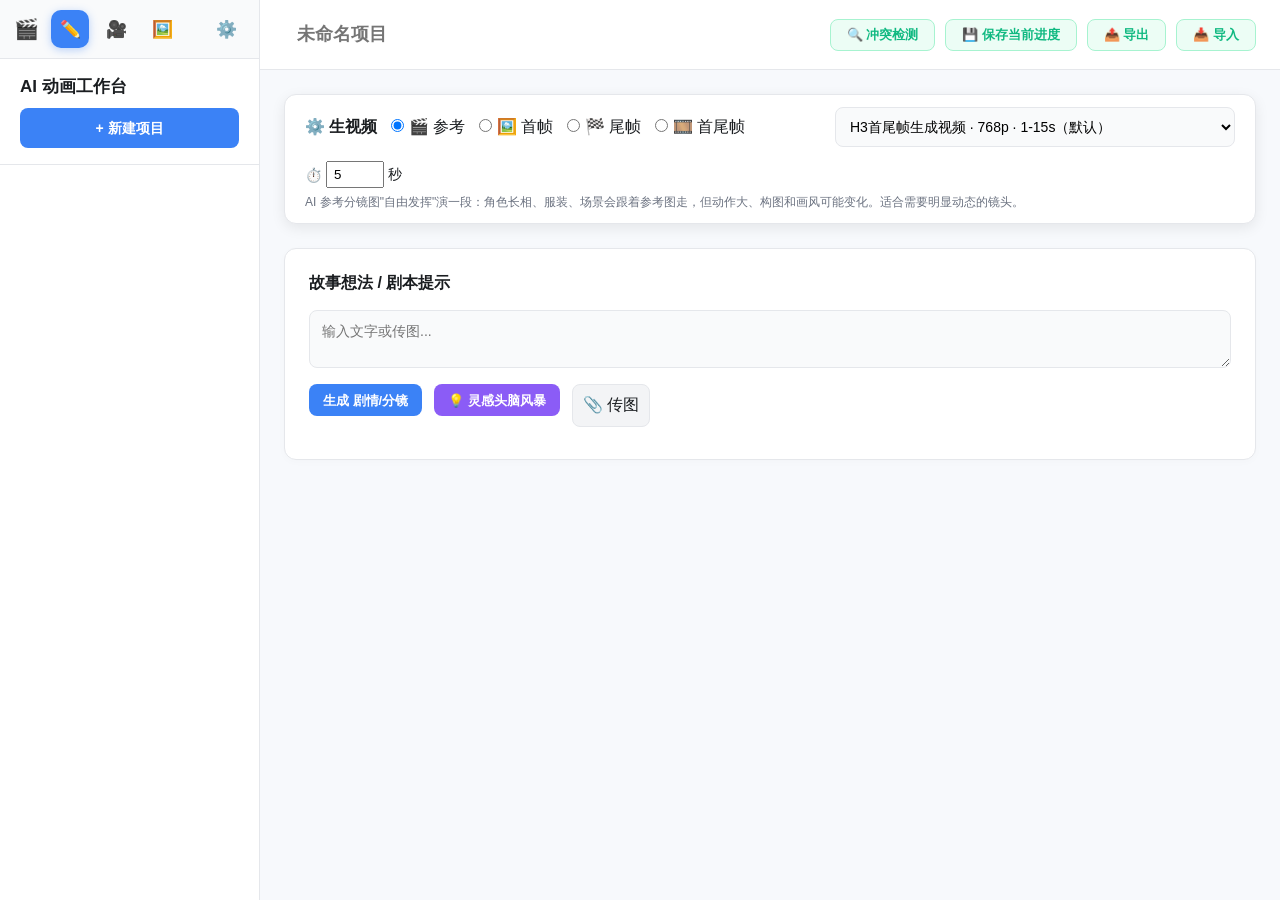
==== static/index.html @ ebae05f2 "Initial commit: AI 动画工作室（分镜/生图/生视频一体化工作台）" ====
<!DOCTYPE html>
<html lang="zh">
<head>
    <meta charset="UTF-8">
    <meta name="viewport" content="width=device-width, initial-scale=1.0">
    <title>AI 动画工作台 · 3D 导演台</title>
    <script type="importmap">
    {
        "imports": {
            "three": "/static/vendor/three/three.module.js",
            "three/addons/controls/OrbitControls.js": "/static/vendor/three/OrbitControls.js"
        }
    }
    </script>
    <script type="module" src="/static/director3d.js?v=15"></script>
    <script src="https://cdn.jsdelivr.net/npm/marked/marked.min.js"></script>
    <script src="https://cdn.jsdelivr.net/npm/dompurify@3.0.6/dist/purify.min.js"></script>
    <script src="https://cdn.jsdelivr.net/npm/sortablejs@1.15.0/Sortable.min.js"></script>
    
    <style>
        :root { --bg-main: #f7f9fc; --bg-panel: #ffffff; --text-main: #1a1d20; --text-muted: #6b7280; --border-color: #e5e7eb; --primary: #3b82f6; --primary-hover: #2563eb; --danger: #ef4444; --success: #10b981; }
        * { box-sizing: border-box; margin: 0; padding: 0; }
        body { font-family: -apple-system, sans-serif; background: var(--bg-main); color: var(--text-main); display: flex; height: 100vh; overflow: hidden; }
        
        .sidebar { width: 260px; flex-shrink: 0; background: var(--bg-panel); border-right: 1px solid var(--border-color); display: flex; flex-direction: column; z-index: 10; }
        .sidebar-header { padding: 16px 20px; border-bottom: 1px solid var(--border-color); }
        .sidebar-header h1 { font-size: 17px; margin: 0 0 10px; }
        .btn-new { background: var(--primary); color: #fff; border: none; border-radius: 8px; height: 40px; width: 100%; font-size: 14px; cursor: pointer; font-weight: 600; }
        .project-list { flex: 1; overflow-y: auto; padding: 12px; }
        .project-item { padding: 12px; border-radius: 8px; cursor: pointer; margin-bottom: 6px; border: 1px solid transparent; display: flex; justify-content: space-between; align-items: center; }
        .project-item.active { background: #eff6ff; border-color: #bfdbfe; }
        .project-title { font-size: 14px; white-space: nowrap; overflow: hidden; text-overflow: ellipsis; flex: 1; font-weight: 500;}
        .project-item.active .project-title { color: var(--primary); font-weight: 600; }
        .btn-del-proj { background: none; border: none; color: #d1d5db; cursor: pointer; font-size: 16px; display: none; height: auto; padding: 0 4px; flex-shrink: 0; }
        .project-item:hover .btn-del-proj { display: block; }
        .project-item:hover .btn-del-proj:hover { color: var(--danger); }

        .main-content { flex: 1; display: flex; flex-direction: column; overflow: hidden; }
        .topbar { padding: 15px 24px; background: var(--bg-panel); border-bottom: 1px solid var(--border-color); display: flex; justify-content: space-between; align-items: center; }
        .topbar input[type="text"] { background: transparent; border: 1px solid transparent; color: var(--text-main); padding: 8px 12px; border-radius: 6px; font-size: 18px; width: 300px; font-weight: 700;}
        .btn-save { background: #ecfdf5; color: var(--success); border: 1px solid #a7f3d0; height: 32px; padding: 0 16px; border-radius: 8px; cursor: pointer; font-weight: 600; font-size: 13px; font-family: inherit; display: inline-flex; align-items: center; }
        .btn-save:hover { background: #d1fae5; }
        
        .workspace { padding: 24px; overflow-y: auto; flex: 1; }
        .section { background: var(--bg-panel); border-radius: 12px; padding: 24px; margin-bottom: 24px; border: 1px solid var(--border-color); box-shadow: 0 2px 8px rgba(0,0,0,0.02); }
        .section h2 { font-size: 16px; margin-bottom: 16px; font-weight: 600; display: flex; align-items: center; gap: 8px;}
        
        textarea { width: 100%; background: #f9fafb; border: 1px solid var(--border-color); border-radius: 8px; padding: 12px; font-size: 14px; resize: vertical; font-family: inherit; }
        .prompt-edit-area { width: 100%; min-height: 200px; max-height: 800px; font-size: 13px; color: #4b5563; margin-top: 10px; padding: 10px; border: 1px solid var(--border-color); border-radius: 8px; line-height: 1.6; resize: vertical; overflow-y: auto; box-sizing: border-box; }
        /* 参考图缩小 1/3 让出空间（只作用于角色/场景/道具卡的直接图片，分镜画廊不受影响） */
        .image-slot > img { width: 66%; height: auto; border-radius: 10px; display: block; }
        
        /* ---------- 统一按钮体系：同高同盒模型、层级分明 ---------- */
        button, a.btn-download { display: inline-flex; align-items: center; justify-content: center; gap: 4px; height: 32px; padding: 0 14px; background: var(--primary); color: #fff; border: none; border-radius: 8px; font-family: inherit; font-size: 13px; font-weight: 600; line-height: 1; cursor: pointer; white-space: nowrap; text-decoration: none; transition: filter .15s, background .15s, transform .06s; }
        button:hover, a.btn-download:hover { filter: brightness(.93); }
        button:active, a.btn-download:active { transform: translateY(1px); }
        button:focus-visible, a.btn-download:focus-visible { outline: 2px solid var(--primary); outline-offset: 2px; }
        /* 提示词工具键：重写（强调）> AU（次要）> 中性工具 */
        .btn-rewrite { background: linear-gradient(135deg, #3b82f6, #2563eb); box-shadow: 0 2px 6px rgba(37,99,235,.35); }
        .btn-au { background: #eef2ff; color: #6366f1; border: 1px solid #c7d2fe; }
        .btn-au:hover { background: #e0e7ff; filter: none; }
        .btn-ghost { background: #fff; color: #374151; border: 1px solid var(--border-color); }
        .btn-ghost:hover { background: #f9fafb; filter: none; }
        .btn-sm { height: 24px; padding: 0 9px; font-size: 12px; border-radius: 6px; gap: 2px; }
        .btn-purple { background: #8b5cf6; }
        .btn-red { background: var(--danger); }
        .btn-add { background: #ecfdf5; color: var(--success); border: 1px dashed var(--success); height: 36px; width: 100%; margin-top: 10px; }
        .btn-add:hover { background: #d1fae5; filter: none; }
        .btn-del-item { background: #fee2e2; color: var(--danger); font-size: 12px; border-radius: 6px; margin-left: auto; border: 1px solid #fca5a5; }
        .btn-del-item:hover { background: #fecaca; filter: none; }
        .btn-download { background: #e0f2fe; color: #0284c7; border: 1px solid #bae6fd; }
        .btn-download:hover { background: #bae6fd; filter: none; }
        
        select { background: #f9fafb; border: 1px solid var(--border-color); padding: 10px; border-radius: 8px; width: 100%; max-width: 400px; font-size: 14px; }
        
        .card-grid { display: grid; grid-template-columns: repeat(auto-fill, minmax(280px, 1fr)); gap: 16px; }
        .card { background: #f9fafb; border: 1px solid var(--border-color); border-radius: 10px; padding: 16px; display: flex; flex-direction: column; }
        .card img { width: 100%; border-radius: 8px; margin-top: 10px; border: 1px solid var(--border-color);}
        
        .storyboard-row { display: flex; gap: 16px; align-items: flex-start; padding: 16px; background: #f9fafb; border: 1px solid var(--border-color); border-radius: 10px; margin-bottom: 12px; }
        .sortable-ghost { opacity: 0.4 !important; border: 2px dashed var(--primary) !important; }
        .drag-handle { cursor: grab; color: #9ca3af; font-size: 20px; padding-right: 8px; }
        .storyboard-row .shot-num { font-size: 20px; font-weight: 800; color: var(--primary); min-width: 36px; }
        .sb-insert-handle { align-self: stretch; display: flex; align-items: center; justify-content: center; width: 30px; min-height: 80px; flex-shrink: 0; border-radius: 8px; color: #b6bcc7; font-size: 20px; font-weight: 700; cursor: pointer; user-select: none; border: 1px dashed transparent; transition: all .15s; }
        .sb-insert-handle:hover { color: var(--primary); background: #eff6ff; border-color: #bfdbfe; }
        
        .hidden { display: none !important; }
        .hint { font-size: 12px; color: var(--text-muted); margin-top: 8px; display: block;}
        .input-attachment { display: flex; gap: 12px; margin-top: 12px; padding: 10px; background: #f9fafb; border-radius: 8px; border: 1px dashed var(--border-color);}
        .input-attachment img { height: 60px; border-radius: 6px; }
        .label-upload { display: inline-flex; justify-content: center; background: #f3f4f6; border: 1px solid var(--border-color); padding: 10px; border-radius: 8px; cursor: pointer; }
        
        .chat-container { display: flex; flex-direction: column; gap: 16px; margin-bottom: 16px; max-height: 500px; overflow-y: auto; padding: 10px; background: #f9fafb; border-radius: 10px; border: 1px solid var(--border-color);}
        .chat-container.collapsed { max-height: 0; padding: 0 10px; border-color: transparent; margin-bottom: 0; overflow: hidden; gap: 0; }
        .chat-bubble-wrapper { display: flex; position: relative; max-width: 85%; }
        .chat-bubble-wrapper.ai { align-self: flex-start; }
        .chat-bubble-wrapper.user { align-self: flex-end; flex-direction: row-reverse; }
        .chat-bubble { padding: 12px 16px; border-radius: 12px; line-height: 1.6; font-size: 14px; word-wrap: break-word; width: 100%; }
        .attach-chip { font-size: 12px; opacity: 0.72; margin-top: 6px; display: inline-block; }
        .chat-ai { background: #fff; border-bottom-left-radius: 4px; border: 1px solid var(--border-color);}
        .chat-user { background: var(--primary); color: #fff; border-bottom-right-radius: 4px; }
        .chat-input-row { display: flex; gap: 10px; align-items: flex-end;}
        .chat-input-row button { height: 44px; padding: 0 18px; font-size: 14px; }
        .chat-input-row textarea { flex: 1; padding: 12px; font-size: 14px; min-height: 44px; max-height: 120px; }
        @keyframes genSlide { from { margin-left: -40%; } to { margin-left: 100%; } }
        .gen-loading-bar { width: 40%; height: 100%; background: var(--primary); border-radius: 9999px; animation: genSlide 1.2s ease-in-out infinite; }

        /* ---------- 侧栏：顶部横向标签栏 + 下方项目面板 ---------- */
        .sidebar { display: flex; }
        .side-rail { width: 100%; flex-shrink: 0; border-bottom: 1px solid var(--border-color); display: flex; flex-direction: row; align-items: center; gap: 8px; padding: 10px 14px; background: #f9fafb; }
        .rail-logo { font-size: 20px; margin-right: 4px; }
        .rail-btn { width: 38px; height: 38px; border-radius: 10px; background: none; border: none; font-size: 17px; cursor: pointer; display: flex; align-items: center; justify-content: center; transition: background .12s; }
        .rail-btn:hover { background: #e5e7eb; filter: none; }
        .rail-btn.active { background: var(--primary); box-shadow: 0 2px 8px rgba(59,130,246,.35); }
        .rail-spacer { flex: 1; }
        .side-panel { flex: 1; display: flex; flex-direction: column; min-width: 0; min-height: 0; }
        .side-view { padding: 24px; overflow-y: auto; flex: 1; }
        .side-view-inner { max-width: 1080px; margin: 0 auto; }
        /* 设置为覆盖主区域的固定面板（侧栏标签仍可见可点） */
        #settingsModal { position: fixed; top: 0; left: 260px; right: 0; bottom: 0; background: var(--bg-main); z-index: 400; overflow-y: auto; padding: 24px; display: none; }
        #settingsModal:not(.hidden) { display: block; }
        #conflictModal { position: fixed; top: 0; left: 260px; right: 0; bottom: 0; background: var(--bg-main); z-index: 400; overflow-y: auto; padding: 24px; display: none; }
        #conflictModal:not(.hidden) { display: block; }
        .style-chips { display: flex; gap: 8px; flex-wrap: wrap; margin: 14px 0 18px; }
        .style-chip { height: 30px; padding: 0 14px; border-radius: 9999px; background: #fff; color: #374151; border: 1px solid var(--border-color); font-size: 13px; }
        .style-chip:hover { background: #f3f4f6; filter: none; }
        .style-chip.active { background: #111827; color: #fff; border-color: #111827; }
        .style-grid { display: grid; grid-template-columns: repeat(auto-fill, minmax(160px, 1fr)); gap: 12px; }
        .style-card { background: #fff; border: 1px solid var(--border-color); border-radius: 12px; overflow: hidden; cursor: pointer; transition: transform .12s, box-shadow .12s; }
        .style-card:hover { transform: translateY(-2px); box-shadow: 0 8px 20px rgba(0,0,0,.08); }
        .style-thumb { height: 88px; display: flex; align-items: center; justify-content: center; font-size: 36px; position: relative; overflow: hidden; }
        .style-thumb img { position: absolute; inset: 0; width: 100%; height: 100%; object-fit: cover; }
        .style-card-name { padding: 8px 10px 2px; font-size: 13px; font-weight: 600; color: var(--text-main); }
        .style-card-desc { padding: 2px 10px 10px; font-size: 11px; color: var(--text-muted); line-height: 1.5; }
        .style-card.copied { outline: 2px solid var(--success); }

        /* 点击图片查看大图（灯箱） */
        #lightbox { position: fixed; inset: 0; background: rgba(0,0,0,.82); display: none; align-items: center; justify-content: center; z-index: 9999; cursor: zoom-out; }
        #lightbox.show { display: flex; }
        #lightbox img { max-width: 92vw; max-height: 92vh; border-radius: 10px; box-shadow: 0 8px 40px rgba(0,0,0,.5); }
        img.clickable-img { cursor: zoom-in; }
    </style>
</head>
<body>
    <div class="sidebar">
        <div class="side-rail">
            <div class="rail-logo">🎬</div>
            <button class="rail-btn active" id="tab-create" onclick="showTab('create')" title="创作">✏️</button>
            <button class="rail-btn" id="tab-director" onclick="showTab('director')" title="3D 导演台">🎥</button>
            <button class="rail-btn" id="tab-gallery" onclick="showTab('gallery')" title="风格库">🖼️</button>
            <div class="rail-spacer"></div>
            <button class="rail-btn" id="tab-settings" onclick="showTab('settings')" title="设置">⚙️</button>
        </div>
        <div class="side-panel">
            <div class="sidebar-header">
                <h1 id="sidebarTitle">AI 动画工作台</h1>
                <button class="btn-new" onclick="createNewProject()">+ 新建项目</button>
            </div>
            <div class="project-list" id="projectList"></div>
        </div>
    </div>

    <div class="main-content">
        <div id="configBanner" style="display:none; background:#fef2f2; border:1px solid #fecaca; color:#b91c1c; padding:10px 20px; font-size:14px; border-radius:8px; margin:10px 20px 0; line-height:1.6;"></div>
        <div class="topbar" id="topbar">
            <input type="text" id="projectNameInput" placeholder="未命名项目" onchange="saveCurrentProject()">
            <div style="display:flex; gap:10px;">
                <button class="btn-save" onclick="checkConflicts()" id="conflictBtn" title="扫描角色名单、调度图纸与各分镜提示词之间的矛盾（性别/外貌/名单外角色/缺参考图等），列出清单供你手动修改。你手动修改过的内容优先级最高">🔍 冲突检测</button>
                <button class="btn-save" onclick="saveCurrentProject(true)">💾 保存当前进度</button>
                <button class="btn-save" onclick="exportProject()" title="把当前项目的剧本、对话、提示词和引用的图片/视频打包成一个 .aianime.zip 文件，可拷到别的电脑导入">📤 导出</button>
                <button class="btn-save" onclick="document.getElementById('importProjectInput').click()" title="导入一个 .aianime.zip 项目包，作为新项目加入列表">📥 导入</button>
                <input type="file" id="importProjectInput" accept=".zip" style="display:none;" onchange="importProjectFile(event)">
            </div>
        </div>

        <div class="workspace" id="workspace">
            <div class="section" id="videoEngineBar" style="padding: 12px 20px; position: sticky; top: -1px; z-index: 100; box-shadow: 0 4px 14px rgba(0,0,0,0.08);">
                <div style="display:flex; align-items:center; gap:14px; flex-wrap: wrap;">
                    <h2 style="margin:0; font-size:16px; white-space:nowrap;">⚙️ 生视频</h2>
                    <label style="cursor: pointer;"><input type="radio" name="videoMode" value="reference" checked onchange="onVideoModeChange()"> 🎬 参考</label>
                    <label style="cursor: pointer;"><input type="radio" name="videoMode" value="first_frame" onchange="onVideoModeChange()"> 🖼️ 首帧</label>
                    <label style="cursor: pointer;"><input type="radio" name="videoMode" value="last_frame" onchange="onVideoModeChange()"> 🏁 尾帧</label>
                    <label style="cursor: pointer;"><input type="radio" name="videoMode" value="first_last" onchange="onVideoModeChange()"> 🎞️ 首尾帧</label>
                    <span style="flex:1"></span>
                    <select id="workflowSelect" onchange="onWorkflowChange()">
                        <optgroup label="🏁 首尾帧（一致性最高，配首帧/尾帧/首尾帧模式）">
                            <option value="minimax_h3_lightx2v" data-kind="i2v">H3首尾帧生成视频 · 768p · 1-15s（默认）</option>
                            <option value="minimax_h3_b99_002" data-kind="i2v">H3首尾帧生成视频(高画版) · 736p</option>
                        </optgroup>
                        <optgroup label="🖼️ 多图参考">
                            <option value="minimax_h3_zm_u24" data-kind="ref">H3多图多音频生视频(升级画质) - 默认</option>
                            <option value="minimax_h3_zm_u30" data-kind="ref">H3多图多音频生视频(超清画质)</option>
                            <option value="minimax_h3_zm_nonoo" data-kind="ref">H3多图多音频生视频(影视画质)</option>
                            <option value="minimax_h3_zm_u08" data-kind="ref">H3多图多音频生视频(高速版)</option>
                            <option value="minimax_h3_lightx2v_v5" data-kind="ref">H3多图参考生视频 · 最多9图 · 1-10s</option>
                            <option value="minimax_h3_lightx2v_v5_15s" data-kind="ref">H3多图生视频15秒 · 最多9图 · 1-15s</option>
                            <option value="minimax_h3_z0902" data-kind="ref">H3九图生视频(多图一致性创作)</option>
                            <option value="minimax_h3_zm_u22" data-kind="ref">H3多图多音频生视频(视频版)</option>
                            <option value="minimax_h3_b99_003_12s" data-kind="ref">H3多图生视频12秒 · 736p</option>
                        </optgroup>
                        <optgroup label="📝 文生视频（无需分镜图）">
                            <option value="minimax_h3_lightx2v_no_pic" data-kind="text">H3文生视频 · 1-15s</option>
                            <option value="minimax_h3_z0901" data-kind="text">H3文生视频</option>
                            <option value="minimax_h3_b99_001" data-kind="text">H3文生视频</option>
                        </optgroup>
                        <optgroup label="🎵 需上传音频（界面暂不支持）">
                            <option value="minimax_h3_image_audio_to_video_v2" data-kind="audio" disabled>H3多图多音频生视频 · 最多9图3音频</option>
                            <option value="minimax_h3_z0903" data-kind="audio" disabled>H3九图三音生视频(高质量音画融合)</option>
                        </optgroup>
                        <optgroup label="其他">
                            <option value="custom" data-kind="custom">✏️ 自定义工作流 ID…</option>
                        </optgroup>
                    </select>
                    <input type="text" id="i2vWorkflowInput" class="hidden" value="minimax_h3_lightx2v" placeholder="输入工作流 ID" style="width: 220px;" onchange="saveCurrentProject()">
                    <label style="cursor: pointer; white-space: nowrap; font-size: 14px; display:flex; align-items:center; gap:4px;" title="视频时长（秒），1-15；不同工作流支持的档位不同，超范围会被平台拒绝">⏱️ <input type="number" id="videoDurationInput" min="1" max="15" value="5" style="width: 58px; padding: 4px 6px;" onchange="onDurationChange()"> 秒</label>
                </div>
                <div class="hint" id="videoModeHint" style="margin-top: 6px;">AI 参考分镜图"自由发挥"演一段：角色长相、服装、场景会跟着参考图走，但动作大、构图和画风可能变化。适合需要明显动态的镜头。</div>
                <div class="hint hidden" id="i2vHint" style="margin-top: 6px;">分镜图作为视频的起始帧（首帧）或结束帧（尾帧）原样出现，一致性最高。可在下拉里切换首尾帧工作流，或选"自定义"手动填 ID。</div>
            </div>

            <div class="section">
                <h2>故事想法 / 剧本提示</h2>
                <textarea id="ideaInput" placeholder="输入文字或传图..." oninput="saveCurrentProject()"></textarea>
                <div id="mainImagePreviewArea" class="input-attachment hidden">
                    <img id="mainPreviewImg" src="">
                    <button class="btn-sm btn-red" onclick="clearMainImage()">取消</button>
                </div>
                <div style="display: flex; gap: 12px; margin-top: 12px; flex-wrap: wrap;">
                    <button id="generateStoryBtn" onclick="generateStory()">生成 剧情/分镜</button>
                    <button onclick="toggleBrainstorm()" class="btn-purple">💡 灵感头脑风暴</button>
                    <input type="file" id="mainImageInput" accept="image/*" onchange="handleMainImageSelect(event)" style="display:none;">
                    <input type="file" id="sbImageUploadInput" accept="image/*" onchange="handleSbImageUpload(event)" style="display:none;">
                    <input type="file" id="diagramUploadInput" accept="image/*" onchange="handleDiagramUpload(event)" style="display:none;">
                    <input type="file" id="refImageUploadInput" accept="image/*" onchange="handleRefImageUpload(event)" style="display:none;">
                    <input type="file" id="faceImageUploadInput" accept="image/*" multiple onchange="handleFaceImageUpload(event)" style="display:none;">
                    <label for="mainImageInput" class="label-upload">📎 传图</label>
                </div>
                <span id="storyStatus" class="hint"></span>
            </div>

            <div id="brainstormSection" class="section hidden">
                <div style="display:flex; justify-content:space-between; align-items:center; margin-bottom:16px;">
                    <h2 style="margin:0;">💡 头脑风暴</h2>
                    <div style="display:flex; gap:8px; align-items:center;">
                        <button id="chatCollapseBtn" class="btn-sm btn-ghost" onclick="toggleChatCollapse()">🔼 收起对话</button>
                        <button class="btn-sm btn-ghost" onclick="clearAllChat()">🧹 清空</button>
                    </div>
                </div>
                <div id="chatContainer" class="chat-container"></div>
                <div id="chatImagePreviewArea" class="input-attachment hidden"></div>
                <div class="chat-input-row">
                    <input type="file" id="chatImageInput" accept="image/*,.txt,.md,.csv,.pdf,.docx,.doc" multiple onchange="handleChatAttachmentSelect(event)" style="display:none;">
                    <label for="chatImageInput" class="label-upload" style="height: 44px; padding: 0 16px;" title="上传图片（可一次多选）/ txt / Word(docx) / PDF 附件">📎</label>
                    <textarea id="chatInput" placeholder="输入回答..." oninput="autoResizeTextarea(this)" onkeydown="handleChatKeyDown(event)"></textarea>
                    <button onclick="sendChatMessage()" id="chatSendBtn">发送</button>
                </div>
            </div>

            <div id="storySection" class="section hidden">
                <h2>钩子</h2>
                <div id="hookText" class="value" style="font-size: 16px; font-weight: 500; color: var(--primary);"></div>
                <h2 style="margin-top:20px;">剧情梗概</h2>
                <div id="synopsisText" class="value" style="line-height: 1.8;"></div>
                <div id="chatContextWrapper" class="hidden" style="margin-top:20px;">
                    <div style="display:flex; justify-content:space-between; align-items:center;">
                        <h2 style="margin:0;">对话上下文</h2>
                        <button id="ctxCollapseBtn" class="btn-sm btn-ghost" onclick="toggleContextCollapse()">🔼 收起</button>
                    </div>
                    <div id="chatContextBox" style="background:#f9fafb; padding:16px; border-radius:8px; border:1px solid var(--border-color); font-size:13px; line-height:1.6;"></div>
                </div>
            </div>

            <div id="charactersSection" class="section hidden">
                <h2>角色参考图</h2>
                <div style="margin-bottom: 10px;">
                    <span class="hint" style="display:inline;">图片比例：</span>
                    <select id="charAspectSelect" onchange="saveCurrentProject()" style="padding:4px 8px;">
                        <option value="portrait">竖屏 9:16（匹配视频，推荐）</option>
                        <option value="square">方形 1:1</option>
                        <option value="landscape">横屏 16:9</option>
                    </select>
                    <span class="hint" style="display:inline;">角色参考图将按此比例生成，分镜图会参考它们。</span>
                </div>
                <div id="charactersGrid" class="card-grid"></div>
                <button class="btn-add" onclick="addNewItem('character')">+ 添加新角色</button>
            </div>

            <div id="scenesSection" class="section hidden">
                <h2>场景参考图</h2>
                <div style="margin-bottom: 10px;">
                    <span class="hint" style="display:inline;">图片比例：</span>
                    <select id="sceneAspectSelect" onchange="saveCurrentProject()" style="padding:4px 8px;">
                        <option value="portrait">竖屏 9:16（匹配视频，推荐）</option>
                        <option value="square">方形 1:1</option>
                        <option value="landscape">横屏 16:9</option>
                    </select>
                    <span class="hint" style="display:inline;">场景图会自动参考已生成的<b>角色图</b>（人物长相、服装、画风保持一致）；分镜图又会参考场景图。</span>
                </div>
                <div id="scenesGrid" class="card-grid"></div>
                <button class="btn-add" onclick="addNewItem('scene')">+ 添加新场景</button>
            </div>

            <div id="propsSection" class="section hidden">
                <h2>道具参考图</h2>
                <div style="margin-bottom: 10px;">
                    <span class="hint" style="display:inline;">图片比例：</span>
                    <select id="propAspectSelect" onchange="saveCurrentProject()" style="padding:4px 8px;">
                        <option value="square">方形 1:1（道具特写，推荐）</option>
                        <option value="portrait">竖屏 9:16</option>
                        <option value="landscape">横屏 16:9</option>
                    </select>
                    <span class="hint" style="display:inline;">对剧情有意义的道具单独出设定图（信物、钥匙、武器等）；分镜图会自动参考它们，保持道具长相一致。</span>
                </div>
                <div id="propsGrid" class="card-grid"></div>
                <button class="btn-add" onclick="addNewItem('prop')">+ 添加新道具</button>
            </div>

            <div id="storyboardsSection" class="section hidden">
                <h2>分镜制作 <span class="hint" style="display:inline; font-weight:normal;">(按住左侧 ⋮⋮ 拖拽)</span></h2>
                <div style="margin-bottom: 10px;">
                    <span class="hint" style="display:inline;">图片比例：</span>
                    <select id="aspectSelect" onchange="saveCurrentProject()" style="padding:4px 8px;">
                        <option value="portrait">竖屏 9:16（匹配视频，推荐）</option>
                        <option value="square">方形 1:1</option>
                        <option value="landscape">横屏 16:9</option>
                    </select>
                    <span class="hint" style="display:inline;">选竖屏可避免视频把方图重新裁切变形；改比例后需重新生成分镜图。</span>
                </div>
                <div id="storyboardsList"></div>
                <button class="btn-add" onclick="addNewItem('storyboard')">+ 添加新分镜</button>
            </div>

            <div id="videoSection" class="section hidden">
                <h2>视频生成</h2>
                <div id="videoPreview" class="video-preview"></div>
                <div id="videoLog" class="hint"></div>
                <h2 style="margin-top:24px;">📁 本项目的视频 <span class="hint" style="display:inline; font-weight:normal;">(只显示当前项目的视频；点「删除」会同时删掉本地文件，腾出磁盘空间)</span></h2>
                <div id="videoGallery"></div>
            </div>
        </div>

        <!-- 风格参考图库标签页 -->
        <div id="viewGallery" class="side-view hidden">
            <div class="side-view-inner">
                <h2 style="margin-bottom:4px;">🖼️ 风格参考图库</h2>
                <div class="hint" style="display:block;">仅供浏览参考：喜欢某种风格就点卡片复制描述，粘贴到"画风圣经"或分镜提示词里即可套用。样图来自 Wikimedia Commons（公有领域/CC 授权），仅示意风格方向。</div>
                <div id="styleChips" class="style-chips"></div>
                <div id="styleGrid" class="style-grid"></div>
            </div>
        </div>

        <!-- 3D 导演台标签页 -->
        <div id="viewDirector" class="side-view hidden">
            <div class="side-view-inner" style="max-width:1200px;">
                <h2 style="margin-bottom:4px;">🎬 3D 导演台</h2>
                <div class="hint" style="display:block;">把调度图坐标变成 3D 场景：<b>左键</b>拖人物/机位/道具/轨迹拐点（松手自动同步回平面图纸与坐标），<b>拖红色手柄</b>转朝向，<b>右键</b>平移视角、<b>滚轮</b>缩放；右下角<b>机位预览</b>实时显示成片构图——谁近谁远、谁被遮挡，开拍前用眼睛确认；预览窗挡住场景时，点右上角「🎥 预览窗」按钮可随时关掉。</div>
                <div style="margin-top:14px; display:flex; align-items:center; gap:10px; flex-wrap:wrap;">
                    <label style="font-size:13px; font-weight:600;">选择分镜：</label>
                    <select id="dir3dShotSelect" onchange="mountDirectorTab()" style="padding:6px 10px; border:1px solid var(--border-color); border-radius:8px; max-width:420px;"></select>
                    <button class="btn-sm btn-ghost" onclick="backToDiagram()" title="回到创作页，定位并高亮当前分镜的调度图">🗺️ 返回调度图</button>
                    <span id="dir3dTabHint" class="hint" style="display:inline;"></span>
                </div>
                <div id="dir3d-tab-container" style="margin-top:12px; height:min(72vh,760px);"></div>
            </div>
        </div>
    </div>

    <!-- 冲突检测结果面板 -->
    <div id="conflictModal" class="hidden">
        <div class="side-view-inner" style="max-width:760px;">
            <div style="display:flex; justify-content:space-between; align-items:center;">
                <h2 style="margin:0;">🔍 冲突检测</h2>
                <button class="btn-sm btn-ghost" onclick="document.getElementById('conflictModal').classList.add('hidden')">✕ 关闭</button>
            </div>
            <div class="hint" style="margin:10px 0 14px;">列出角色设定、调度图纸、分镜提示词之间的矛盾。<b>你手动修改过的内容优先级最高</b>——按清单把 AI 生成的部分改成与你修改的一致即可，每条改完可重新点检测复查。</div>
            <div id="conflictList"></div>
        </div>
    </div>

    <!-- 设置标签页（覆盖主区域，侧栏标签仍可点击切换） -->
    <div id="settingsModal" class="hidden">
        <div class="side-view-inner" style="max-width:720px;">
            <h2 style="margin-top:0;">⚙️ API 设置</h2>
            <div class="hint" style="margin-bottom:14px;">修改后立即生效并写入 .env，重启后依然有效。<b>API Key 输入框留空 = 保持现有 Key 不变</b>（出于安全，Key 不在页面明文显示）。</div>

            <h3 style="margin-bottom:4px;">📝 剧本生成 (DeepSeek)</h3>
            <div class="hint" style="margin-bottom:4px;">🔑 API Key（DEEPSEEK_API_KEY）· 当前：<span id="cfgDeepseekState" style="font-weight:bold;">—</span></div>
            <input type="password" id="setDeepseekKey" placeholder="输入新 API Key 以更换；留空保持不变" style="width:100%; margin-bottom:14px; padding:8px;" autocomplete="new-password">

            <h3 style="margin-bottom:4px;">🎨 图片生成 (豆包 / 火山 Ark)</h3>
            <div class="hint" style="margin-bottom:4px;">🔑 API Key（ARK_API_KEY）· 当前：<span id="cfgArkState" style="font-weight:bold;">—</span></div>
            <input type="password" id="setArkKey" placeholder="输入新 API Key 以更换；留空保持不变" style="width:100%; margin-bottom:8px; padding:8px;" autocomplete="new-password">
            <div class="hint" style="margin-bottom:4px;">模型 ID（换新模型时才需要改）</div>
            <input type="text" id="setDoubaoModel" placeholder="模型 ID，如 doubao-seedream-5-0-flash-260915" style="width:100%; margin-bottom:8px; padding:8px;">
            <div class="hint" style="margin-bottom:4px;">🌐 API 地址 · 默认即可，<b>不用改</b>（除非你使用代理或自建服务）</div>
            <input type="text" id="setDoubaoBase" style="width:100%; margin-bottom:14px; padding:8px;">

            <h3 style="margin-bottom:4px;">🎬 视频生成 (AutoDL)</h3>
            <div class="hint" style="margin-bottom:4px;">🔑 Token（AUTODL_TOKEN）· 当前：<span id="cfgAutodlState" style="font-weight:bold;">—</span></div>
            <input type="password" id="setAutodlToken" placeholder="输入新 Token 以更换；留空保持不变" style="width:100%; margin-bottom:8px; padding:8px;" autocomplete="new-password">
            <div class="hint" style="margin-bottom:4px;">🔑 首尾帧应用 Token（可选）· 当前：<span id="cfgAutodlI2vState" style="font-weight:bold;">—</span>　<span class="hint">所有工作流共用同一个 ComfyUI 令牌，一般留空即可；留空时自动使用上方主令牌</span></div>
            <input type="password" id="setAutodlI2vToken" placeholder="留空 = 与上方 Token 相同" style="width:100%; margin-bottom:8px; padding:8px;" autocomplete="new-password">
            <div class="hint" style="margin-bottom:4px;">默认工作流 ID（换工作流时才需要改，也可在生视频栏切换）</div>
            <input type="text" id="setAutodlWorkflow" style="width:100%; margin-bottom:8px; padding:8px;">
            <div class="hint" style="margin-bottom:4px;">🌐 API 地址 · 默认即可，<b>不用改</b></div>
            <input type="text" id="setAutodlBase" style="width:100%; margin-bottom:14px; padding:8px;">

            <div style="display:flex; gap:10px; align-items:center;">
                <button onclick="saveSettings()">保存设置</button>
                <button class="btn-ghost" onclick="closeSettings()">返回创作</button>
                <span id="settingsMsg" class="hint" style="display:inline;"></span>
            </div>
        </div>
    </div>

    <script>
        const API = "";

        // ================= 访问口令兼容补丁 =================
        // 后端启用了多口令鉴权（与手机版共用 localStorage.access_code）。
        // 给所有 /api 请求自动带上 x-access-code；401 时弹窗要口令并重试一次。
        (function () {
            const _fetch = window.fetch.bind(window);
            window.fetch = function (input, init) {
                init = init || {};
                const url = typeof input === "string" ? input : (input && input.url) || "";
                const needsAuth = url.includes("/api/");
                let code = localStorage.getItem("access_code") || "";
                if (needsAuth && code) {
                    const headers = new Headers(init.headers || (input instanceof Request ? input.headers : undefined));
                    if (!headers.has("x-access-code")) headers.set("x-access-code", code);
                    init.headers = headers;
                }
                return _fetch(input, init).then(resp => {
                    if (needsAuth && resp.status === 401) {
                        const c = prompt("请输入访问口令（管理员 114881 / 分区口令）");
                        if (c) {
                            localStorage.setItem("access_code", c.trim());
                            const headers = new Headers(init.headers || undefined);
                            headers.set("x-access-code", c.trim());
                            return _fetch(input, Object.assign({}, init, { headers }));
                        }
                    }
                    return resp;
                });
            };
        })();
        marked.setOptions({ breaks: true, gfm: true });
        function renderMarkdown(text) {
            if (!text) return "";
            return DOMPurify.sanitize(marked.parse(text));
        }

        let projects = JSON.parse(localStorage.getItem("ai_studio_projects") || "[]");
        let currentProjectId = null;
        let currentData = { id: null, name: "未命名项目", workflowId: "minimax_h3_zm_u24", idea: "", chatHistory: [], storyData: null, images: {} };
        let mainImageBase64 = null;
        let chatImagesBase64 = [];   // 聊天图片：base64 数组，支持一次多张

        function autoResizeTextarea(t) { t.style.height = 'auto'; t.style.height = Math.min(t.scrollHeight, 120) + 'px'; }
        function handleChatKeyDown(e) { if (e.key === "Enter" && !e.shiftKey) { e.preventDefault(); sendChatMessage(); e.target.style.height = 'auto'; } }

        // ================= 保存逻辑 =================
        function saveCurrentProject(alertUser = false) {
            if (!currentProjectId) return;
            const projIndex = projects.findIndex(p => p.id === currentProjectId);
            if (projIndex === -1) return;

            currentData.name = document.getElementById("projectNameInput").value || "未命名项目";
            currentData.workflowId = getSelectedWorkflowId();
            currentData.videoMode = getVideoMode();
            currentData.videoDuration = getVideoDuration();
            currentData.imageAspect = document.getElementById("aspectSelect").value;
            currentData.charAspect = document.getElementById("charAspectSelect").value;
            currentData.sceneAspect = document.getElementById("sceneAspectSelect").value;
            currentData.propAspect = document.getElementById("propAspectSelect").value;
            currentData.idea = document.getElementById("ideaInput").value;

            let dataToSave = JSON.parse(JSON.stringify(currentData));
            if (dataToSave.chatHistory) {
                dataToSave.chatHistory = dataToSave.chatHistory.map(msg => ({ role: msg.role, content: typeof msg.content === 'string' ? msg.content : "[图片]" }));
            }
            projects[projIndex] = dataToSave;
            try {
                localStorage.setItem("ai_studio_projects", JSON.stringify(projects));
            } catch (err) {
                alert("保存失败！浏览器存储空间已满（localStorage 配额超限）。请删除一些旧项目后重试。\n" + err.message);
                return;
            }
            renderProjectList();
            if (alertUser) alert("已保存！");
        }

        function loadProject(id) {
            currentProjectId = id;
            const proj = projects.find(p => p.id === id);
            if (!proj) return;

            localStorage.setItem("ai_studio_current", id);
            currentData = JSON.parse(JSON.stringify(proj)); 
            if(!currentData.images) currentData.images = {};

            document.getElementById("projectNameInput").value = currentData.name;
            // 恢复工作流：旧数据 videoMode 非 reference 时 i2vWorkflowId 才是生效工作流（旧版双下拉结构），统一迁移
            let savedWf = currentData.workflowId || "minimax_h3_zm_u24";
            if ((currentData.videoMode || "reference") !== "reference" && currentData.i2vWorkflowId) {
                savedWf = currentData.i2vWorkflowId;
            }
            // 修正旧数据里的错误拼写（light2v / light2xv 均为误读，真名是 lightx2v）
            if (savedWf === "minimax_h3_light2v" || savedWf === "minimax_h3_light2xv") savedWf = "minimax_h3_lightx2v";
            const wfSel = document.getElementById("workflowSelect");
            if ([...wfSel.options].some(o => o.value === savedWf)) {
                wfSel.value = savedWf;
                document.getElementById("i2vWorkflowInput").value = savedWf;
            } else {
                wfSel.value = "custom";
                document.getElementById("i2vWorkflowInput").value = savedWf;
            }
            document.getElementById("aspectSelect").value = currentData.imageAspect || "portrait";
            document.getElementById("charAspectSelect").value = currentData.charAspect || "portrait";
            document.getElementById("sceneAspectSelect").value = currentData.sceneAspect || "portrait";
            document.getElementById("propAspectSelect").value = currentData.propAspect || "square";
            const modeRadio = document.querySelector(`input[name="videoMode"][value="${currentData.videoMode || "reference"}"]`);
            if (modeRadio) modeRadio.checked = true;
            if (currentData.videoDuration) document.getElementById("videoDurationInput").value = currentData.videoDuration;
            onVideoModeChange();
            document.getElementById("ideaInput").value = currentData.idea;
            document.getElementById("chatContainer").innerHTML = "";
            
            if (currentData.chatHistory) {
                currentData.chatHistory.forEach(msg => appendChatBubble(msg.role === 'user' ? 'user' : 'ai', msg.content, null, false));
            }
            clearMainImage(); clearChatImage();

            // 恢复已完成视频到对应分镜（在 renderStory 之前补写，随列表一起渲染）
            const vtRestore = currentData.videoTask;
            if (vtRestore && vtRestore.result && vtRestore.sbId && currentData.storyData) {
                const sbItem = (currentData.storyData.storyboards || []).find(s => s._id === vtRestore.sbId);
                if (sbItem && !sbItem.videoUrl) sbItem.videoUrl = vtRestore.result;
            }

            if (currentData.storyData && currentData.storyData.hook) {
                renderStory(currentData.storyData, true);
            } else {
                hideStorySections();
            }
            renderProjectList();

            // 恢复视频任务状态：已完成则回放，进行中则恢复轮询
            const vt = currentData.videoTask;
            if (vt && vt.result) {
                document.getElementById("videoPreview").innerHTML = `<video src="${vt.result}" controls></video>`;
                const log = document.getElementById("videoLog");
                log.textContent = "✅ 视频生成完成！";
                log.style.color = "#10b981";
            } else if (vt && vt.taskId) {
                if (vt.sbId) showSbProgress(vt.sbId, "⏳ 检测到进行中的视频任务，正在恢复进度查询…", 5);
                document.getElementById("videoLog").textContent = "⏳ 检测到进行中的视频任务，正在恢复进度查询…";
                pollVideo(vt.taskId);
            }

            // 切换项目后刷新视频画廊：资产只在所属项目里显示，防止显示成上一个项目的视频
            loadVideoGallery();
        }

        function initProjects() {
            if (projects.length === 0) createNewProject();
            else {
                // 优先恢复上次正在编辑的项目，而不是固定加载最后一个
                const lastId = localStorage.getItem("ai_studio_current");
                const target = projects.find(p => p.id === lastId) || projects[projects.length - 1];
                loadProject(target.id);
            }
            renderProjectList();
            loadVideoGallery();
            checkConfigOnLoad();
        }

        // 页面加载时检查 API 配置是否齐全，缺就挂醒目横幅（方便在别人电脑上排障）
        async function checkConfigOnLoad() {
            try {
                const resp = await fetch(`${API}/api/settings`);
                if (!resp.ok) return;
                const d = await resp.json();
                const missing = [];
                if (!d.deepseek_api_key) missing.push("<b>DeepSeek API Key</b>（写剧本/头脑风暴必需）");
                if (!d.ark_api_key) missing.push("<b>火山引擎 ARK Key</b>（生成分镜图/角色/场景图必需）");
                if (!d.autodl_token) missing.push("<b>AutoDL Token</b>（生成视频必需）");
                if (missing.length) {
                    const banner = document.getElementById("configBanner");
                    banner.innerHTML = "⚠️ 首次使用请先完成配置：本机未检测到 " + missing.join("、") +
                        "。点击左侧 <b>⚙️ 设置</b> 标签页直接粘贴 Key 并保存；或在本程序同目录创建 .env 文件填入对应 Key 后重启程序。";
                    banner.style.display = "block";
                }
            } catch (e) { /* 忽略 */ }
        }

        function createNewProject() {
            saveCurrentProject();
            const newId = Date.now().toString();
            projects.push({ id: newId, name: "新项目 " + new Date().toLocaleTimeString(), workflowId: "minimax_h3_zm_u24", idea: "", chatHistory: [], storyData: null, images: {} });
            localStorage.setItem("ai_studio_projects", JSON.stringify(projects));
            loadProject(newId);
            renderProjectList();
        }

        // ===== 项目导出/导入：打包当前项目 JSON + 引用的图片视频为 zip，可跨电脑迁移 =====
        async function exportProject() {
            const btn = event && event.target ? event.target : null;
            if (btn) { btn.disabled = true; btn.textContent = "⏳ 打包中…"; }
            try {
                saveCurrentProject();
                const resp = await fetch(`${API}/api/export-project`, {
                    method: "POST", headers: { "Content-Type": "application/json" },
                    body: JSON.stringify({ name: currentData.name || "未命名项目", data: currentData }),
                });
                if (!resp.ok) {
                    let detail = `HTTP ${resp.status}`;
                    try { const j = await resp.json(); detail = j.detail || detail; } catch (_) {}
                    throw new Error(detail);
                }
                const blob = await resp.blob();
                let fname = "项目导出.aianime.zip";
                const m = (resp.headers.get("Content-Disposition") || "").match(/filename\*=UTF-8''([^;]+)/);
                if (m) { try { fname = decodeURIComponent(m[1]); } catch (_) {} }
                const a = document.createElement("a");
                a.href = URL.createObjectURL(blob);
                a.download = fname;
                document.body.appendChild(a); a.click(); a.remove();
                URL.revokeObjectURL(a.href);
            } catch (e) { alert("导出失败：" + e.message); }
            finally { if (btn) { btn.disabled = false; btn.textContent = "📤 导出"; } }
        }

        async function importProjectFile(event) {
            const file = event.target.files[0]; if (!file) return;
            if (!/\.zip$/i.test(file.name)) { alert("请选择导出的 .aianime.zip 文件"); event.target.value = ""; return; }
            if (!confirm(`导入项目包「${file.name}」？\n将作为新项目加入列表，不会覆盖现有项目。`)) { event.target.value = ""; return; }
            try {
                const fd = new FormData();
                fd.append("file", file);
                const resp = await fetch(`${API}/api/import-project`, { method: "POST", body: fd });
                if (!resp.ok) {
                    let detail = `HTTP ${resp.status}`;
                    try { const j = await resp.json(); detail = j.detail || detail; } catch (_) {}
                    throw new Error(detail);
                }
                const j = await resp.json();
                const proj = j.project || {};
                const newId = Date.now().toString();
                proj.id = newId;
                if (!Array.isArray(proj.chatHistory)) proj.chatHistory = [];
                if (!proj.images) proj.images = {};
                projects.push(proj);
                localStorage.setItem("ai_studio_projects", JSON.stringify(projects));
                renderProjectList();
                loadProject(newId);
                const n = j.restored_files || 0;
                alert(`导入成功！随包恢复了 ${n} 个图片/视频文件。`);
            } catch (e) { alert("导入失败：" + e.message); }
            finally { event.target.value = ""; }
        }

        function deleteProject(e, id) {
            e.stopPropagation();
            if (!confirm("删除项目？")) return;
            projects = projects.filter(p => p.id !== id);
            localStorage.setItem("ai_studio_projects", JSON.stringify(projects));
            if (currentProjectId === id) {
                if (projects.length > 0) loadProject(projects[0].id);
                else createNewProject();
            } else renderProjectList();
        }

        function renderProjectList() {
            const list = document.getElementById("projectList");
            list.innerHTML = "";
            projects.forEach(p => {
                const div = document.createElement("div");
                div.className = `project-item ${p.id === currentProjectId ? 'active' : ''}`;
                div.onclick = () => { saveCurrentProject(); loadProject(p.id); };
                div.innerHTML = `<div class="project-title">${p.name}</div><button class="btn-del-proj" onclick="deleteProject(event, '${p.id}')" title="删除项目">×</button>`;
                list.appendChild(div);
            });
        }

        function hideStorySections() {
            ['storySection', 'charactersSection', 'scenesSection', 'propsSection', 'storyboardsSection', 'videoSection'].forEach(id => document.getElementById(id).classList.add("hidden"));
        }

        // ================= 图片处理 =================
        function handleMainImageSelect(event) {
            const file = event.target.files[0]; if (!file) return;
            const reader = new FileReader();
            reader.onload = function(e) {
                mainImageBase64 = e.target.result.split(',')[1];
                document.getElementById("mainPreviewImg").src = e.target.result;
                document.getElementById("mainImagePreviewArea").classList.remove("hidden");
            }; reader.readAsDataURL(file);
        }
        function clearMainImage() { mainImageBase64 = null; document.getElementById("mainImageInput").value = ""; document.getElementById("mainImagePreviewArea").classList.add("hidden"); }

        function handleChatImageFiles(files) {
            // 一次读入多张图片，全部就绪后统一刷新预览
            if (!files || !files.length) return;
            let pending = files.length;
            files.forEach(file => {
                const reader = new FileReader();
                reader.onload = function(e) {
                    chatImagesBase64.push(e.target.result.split(',')[1]);
                    if (--pending === 0) renderChatAttachments();
                }; reader.readAsDataURL(file);
            });
        }
        function handleChatImageSelect(event) {
            handleChatImageFiles(Array.from(event.target.files || []).filter(f => f.type.startsWith("image/")));
        }

        // ===== 聊天附件：图片 + 文档（txt/md/csv/pdf/docx，后端解析为文本注入上下文） =====
        let chatAttachments = []; // [{name, text}]
        function handleChatAttachmentSelect(event) {
            const files = Array.from(event.target.files || []);
            if (!files.length) { event.target.value = ""; return; }
            // 图片与文档混选：图片走本地预览，文档逐个交给后端解析成文本
            const images = files.filter(f => f.type.startsWith("image/"));
            const docs = files.filter(f => !f.type.startsWith("image/"));
            if (images.length) handleChatImageFiles(images);
            docs.forEach(file => {
                const area = document.getElementById("chatImagePreviewArea");
                area.classList.remove("hidden");
                const pending = document.createElement("div");
                pending.className = "hint"; pending.id = "attach-pending";
                pending.textContent = `⏳ 正在解析 ${file.name}…`;
                area.appendChild(pending);
                const fd = new FormData();
                fd.append("file", file);
                fetch(`${API}/api/extract-file`, { method: "POST", body: fd })
                    .then(r => r.json().then(j => ({ ok: r.ok, j })))
                    .then(({ ok, j }) => {
                        pending.remove();
                        if (!ok) throw new Error(j.detail || "解析失败");
                        chatAttachments.push({ name: j.name, text: j.text });
                        renderChatAttachments();
                    })
                    .catch(e => { pending.remove(); alert("附件解析失败：" + e.message); });
            });
            event.target.value = "";
        }
        function renderChatAttachments() {
            const area = document.getElementById("chatImagePreviewArea");
            const imgHtml = chatImagesBase64.map((b64, i) =>
                `<span style="display:inline-flex; align-items:center; gap:4px;"><img src="data:image/jpeg;base64,${b64}" height="60" style="border-radius:6px;"> <button class="btn-sm btn-ghost" onclick="removeChatImage(${i})" title="移除这张图">✕</button></span>`
            ).join(" ");
            const docHtml = chatAttachments.map((a, i) =>
                `<span style="background:#eef2ff; border:1px solid #c7d2fe; color:#3730a3; padding:6px 10px; border-radius:8px; font-size:12px; display:inline-flex; align-items:center; gap:6px;">📄 ${a.name}（${a.text.length}字） <button class="btn-sm btn-ghost" onclick="removeChatAttachment(${i})" title="移除附件">✕</button></span>`
            ).join("");
            area.innerHTML = imgHtml + docHtml;
            area.classList.toggle("hidden", !(imgHtml + docHtml).trim());
        }
        function removeChatAttachment(i) { chatAttachments.splice(i, 1); renderChatAttachments(); }
        function removeChatImage(i) { chatImagesBase64.splice(i, 1); renderChatAttachments(); }
        function clearChatAttachments() { chatAttachments = []; renderChatAttachments(); }
        function clearChatImage() {
            chatImagesBase64 = [];
            const input = document.getElementById("chatImageInput"); if (input) input.value = "";
            const area = document.getElementById("chatImagePreviewArea");
            if (area) { area.classList.add("hidden"); area.innerHTML = ""; }
        }

        document.addEventListener('paste', function(e) {
            const items = (e.clipboardData || e.originalEvent.clipboardData).items;
            for (let index in items) {
                const item = items[index];
                if (item.kind === 'file' && item.type.startsWith('image/')) {
                    const reader = new FileReader();
                    reader.onload = function(event) {
                        const base64Str = event.target.result;
                        if (!document.getElementById("brainstormSection").classList.contains("hidden")) {
                            chatImagesBase64.push(base64Str.split(',')[1]);
                            renderChatAttachments();
                        } else {
                            mainImageBase64 = base64Str.split(',')[1];
                            document.getElementById("mainPreviewImg").src = base64Str;
                            document.getElementById("mainImagePreviewArea").classList.remove("hidden");
                        }
                    };
                    reader.readAsDataURL(item.getAsFile());
                    break;
                }
            }
        });

        // ================= 头脑风暴 =================
        function toggleBrainstorm() {
            const section = document.getElementById("brainstormSection");
            if (section.classList.contains("hidden")) {
                section.classList.remove("hidden");
                if (currentData.chatHistory.length === 0) sendChatMessage("", true); 
            } else section.classList.add("hidden");
        }

        function clearAllChat() {
            if (!confirm("清空对话并重新开始？")) return;
            currentData.chatHistory = [];
            document.getElementById("chatContainer").innerHTML = "";
            clearChatImage(); saveCurrentProject(); sendChatMessage("", true);
        }

        // 收起/展开 AI 对话记录区（输入框保持可用）
        function toggleChatCollapse() {
            const box = document.getElementById("chatContainer");
            const btn = document.getElementById("chatCollapseBtn");
            const collapsed = box.classList.toggle("collapsed");
            btn.textContent = collapsed ? "🔽 展开对话" : "🔼 收起对话";
            if (!collapsed) box.scrollTop = box.scrollHeight; // 展开时跳到最新消息
        }

        // 收起/展开剧本页的"对话上下文"区块
        function toggleContextCollapse() {
            const box = document.getElementById("chatContextBox");
            const btn = document.getElementById("ctxCollapseBtn");
            const collapsed = box.classList.toggle("hidden");
            btn.textContent = collapsed ? "🔽 展开" : "🔼 收起";
        }

        function collapseAttachments(t) {
            // 历史消息里可能带整段附件文本，展示时整段剔除（完整内容仍保存在上下文/存储中）
            return (t || "").replace(/📎【附件·(.+?)】\n[\s\S]*?(?=\n?📎【附件·|$)/g, "").trim();
        }
        function countAttachments(t) {
            return ((t || "").match(/📎【附件·/g) || []).length;
        }
        function attachChipFromContent(content) {
            // 从存储的消息内容推断附件标记（图片占位 [图片] / 附件全文块）
            const parts = [];
            if (/\[图片\]/.test(content || "")) parts.push("🖼️ 附带图片");
            const n = countAttachments(content);
            if (n) parts.push(`📄 附件 ×${n}`);
            return parts.join("　");
        }

        function appendChatBubble(role, text, imgBase64 = null, saveToHistory = true, attachChip = null) {
            const container = document.getElementById("chatContainer");
            const wrapper = document.createElement("div");
            wrapper.className = `chat-bubble-wrapper ${role === 'ai' ? 'ai' : 'user'}`;
            const bubble = document.createElement("div");
            bubble.className = `chat-bubble ${role === 'ai' ? 'chat-ai' : 'chat-user'}`;

            // 附件（图片/文档）不渲染进对话历史，只显示弱化小标签；附件全文仅存于上下文
            const displayText = collapseAttachments(text).replace(/\[图片\]/g, "").trim();
            if (displayText) {
                const textNode = document.createElement("div");
                if (role === 'ai') textNode.innerHTML = renderMarkdown(displayText);
                else textNode.textContent = displayText;
                bubble.appendChild(textNode);
            }
            const chipText = attachChip !== null ? attachChip : attachChipFromContent(text);
            if (chipText) {
                const chip = document.createElement("div");
                chip.className = "attach-chip";
                chip.textContent = chipText;
                bubble.appendChild(chip);
            }
            if (!displayText && !chipText) {
                const emptyNode = document.createElement("div");
                emptyNode.style.opacity = "0.6";
                emptyNode.textContent = "（空消息）";
                bubble.appendChild(emptyNode);
            }

            const deleteBtn = document.createElement("button");
            deleteBtn.className = "delete-bubble-btn"; deleteBtn.innerHTML = "×"; deleteBtn.style.display = "none";
            deleteBtn.onclick = () => { if(confirm("删除这条及之后？")){ currentData.chatHistory = currentData.chatHistory.slice(0, saveToHistory ? currentData.chatHistory.length - 1 : container.children.length); container.innerHTML = ""; currentData.chatHistory.forEach(m => appendChatBubble(m.role==='user'?'user':'ai', m.content, null, false)); saveCurrentProject(); } };
            wrapper.onmouseenter = () => deleteBtn.style.display = "block";
            wrapper.onmouseleave = () => deleteBtn.style.display = "none";

            wrapper.appendChild(bubble); wrapper.appendChild(deleteBtn);
            container.appendChild(wrapper); container.scrollTop = container.scrollHeight;
        }

        // ================= 冲突检测：角色名单 × 调度图纸 × 分镜提示词 =================
        function _escConf(s) {
            return String(s || "").replace(/&/g, "&amp;").replace(/</g, "&lt;").replace(/>/g, "&gt;").replace(/"/g, "&quot;");
        }
        async function checkConflicts() {
            const sd = currentData.storyData;
            if (!sd) return alert("请先生成或导入剧本");
            const btn = document.getElementById("conflictBtn");
            btn.disabled = true; const oldText = btn.textContent; btn.textContent = "🔍 检测中…";
            const trim = (s, n) => String(s || "").slice(0, n);
            const payload = {
                characters: (sd.characters || []).map(c => ({
                    name: trim(c.name, 30), description: trim(c.description, 150),
                    image_prompt: trim(c.image_prompt, 200), edited_prompt: trim(c.edited_prompt, 200),
                    imgSrc: c.imgSrc ? "1" : "",
                })),
                scenes: (sd.scenes || []).map(s => ({ name: trim(s.name, 30), description: trim(s.description, 100) })),
                props: (sd.props || []).map(p => ({ name: trim(p.name, 30), description: trim(p.description, 100) })),
                storyboards: (sd.storyboards || []).map(sb => ({
                    description: trim(sb.description, 150), dialogue: trim(sb.dialogue, 80),
                    image_prompt: trim(sb.image_prompt, 300), edited_prompt: trim(sb.edited_prompt, 300),
                    video_prompt: trim(sb.video_prompt, 200),
                    topViewDesc: trim(sb.topViewDesc, 120), trajViewDesc: trim(sb.trajViewDesc, 120),
                    topViewPlot: sb.topViewPlot || null, trajViewPlot: sb.trajViewPlot || null,
                })),
            };
            try {
                const resp = await fetch(`${API}/api/check-conflicts`, {
                    method: "POST", headers: { "Content-Type": "application/json" },
                    body: JSON.stringify(payload),
                });
                if (!resp.ok) {
                    const err = await resp.json().catch(() => ({}));
                    throw new Error(err.detail || `HTTP ${resp.status}`);
                }
                const data = await resp.json();
                renderConflicts(data);
                document.getElementById("conflictModal").classList.remove("hidden");
            } catch (e) {
                alert("冲突检测失败：" + e.message);
            } finally {
                btn.disabled = false; btn.textContent = oldText;
            }
        }
        function renderConflicts(data) {
            const listEl = document.getElementById("conflictList");
            const items = data.conflicts || [];
            let html = "";
            if (data.note) html += `<div class="hint" style="margin-bottom:10px;">ℹ️ ${_escConf(data.note)}</div>`;
            if (!items.length) {
                html += "<div style='color:#16a34a; padding:24px 0; font-size:15px; font-weight:600;'>✅ 未发现矛盾——角色名单、调度图纸与各分镜提示词互相一致。</div>";
            } else {
                html += `<div class="hint" style="margin-bottom:10px;">共 ${items.length} 条，按严重程度排序：</div>` + items.map(c => {
                    const isErr = c.severity === "error";
                    return `<div style="border:1px solid ${isErr ? "#fecaca" : "#fde68a"}; background:${isErr ? "#fef2f2" : "#fffbeb"}; border-radius:8px; padding:12px 14px; margin-bottom:10px; font-size:13px; line-height:1.7;">
                        <div style="font-weight:600;">${isErr ? "⛔" : "⚠️"} ${_escConf(c.where)} · ${_escConf(c.type)}</div>
                        <div style="margin-top:4px;">${_escConf(c.detail)}</div>
                        ${c.suggestion ? `<div style="margin-top:4px; color:#1d4ed8;">✏️ ${_escConf(c.suggestion)}</div>` : ""}
                    </div>`;
                }).join("");
            }
            listEl.innerHTML = html;
        }

        async function sendChatMessage(userInput = null, isInit = false) {
            const inputField = document.getElementById("chatInput");
            const sendBtn = document.getElementById("chatSendBtn");
            const text = isInit ? "" : (userInput || inputField.value.trim());
            const attachBlock = chatAttachments.map(a => `\n\n📎【附件·${a.name}】\n${a.text}`).join("");
            const fullText = ((text || "") + attachBlock).trim();
            if (!isInit && !text && !chatImagesBase64.length && !chatAttachments.length) return;

            const imgsToSend = chatImagesBase64.slice();
            if (!isInit) {
                const chipParts = [];
                if (imgsToSend.length) chipParts.push(imgsToSend.length > 1 ? `🖼️ 图片 ×${imgsToSend.length}` : "🖼️ 附带图片");
                if (chatAttachments.length) chipParts.push(`📄 附件 ×${chatAttachments.length}`);
                appendChatBubble('user', text, null, true, chipParts.join("　"));
                currentData.chatHistory.push({"role": "user", "content": fullText || (imgsToSend.length ? "[图片]" : "")});
                inputField.value = ""; inputField.style.height = 'auto'; clearChatImage(); clearChatAttachments();
            }
            inputField.disabled = true; sendBtn.disabled = true;

            try {
                const resp = await fetch(`${API}/api/brainstorm`, {
                    method: "POST", headers: { "Content-Type": "application/json" },
                    body: JSON.stringify({ step: currentData.chatHistory.length, messages: currentData.chatHistory, user_input: text, image_base64: imgsToSend[0] || null, image_base64_list: imgsToSend.length > 1 ? imgsToSend.slice(1) : null }),
                });
                if (!resp.ok) {
                    let detail = `HTTP ${resp.status}`;
                    try { const j = await resp.json(); detail = j.detail || detail; } catch (_) {}
                    throw new Error(detail);
                }
                const data = await resp.json();
                appendChatBubble('ai', data.reply);
                currentData.chatHistory.push({"role": "assistant", "content": data.reply});
                saveCurrentProject();
                if (data.status === "ready") {
                    document.getElementById("ideaInput").value = data.story_idea;
                    currentData.idea = data.story_idea;
                    generateStory();
                    document.getElementById("brainstormSection").classList.add("hidden");
                }
            } catch (e) { appendChatBubble('ai', `出错了：${e.message}`); } finally { inputField.disabled = false; sendBtn.disabled = false; inputField.focus(); }
        }

        // ================= 剧本与生图 =================
        async function generateStory() {
            const idea = document.getElementById("ideaInput").value.trim();
            const history = currentData.chatHistory || [];
            if (!idea && !mainImageBase64 && history.length === 0) return alert("请输入内容");

            const btn = document.getElementById("generateStoryBtn");
            const status = document.getElementById("storyStatus");
            btn.disabled = true; status.textContent = "生成剧本中…";

            try {
                const resp = await fetch(`${API}/api/generate-story`, {
                    method: "POST", headers: { "Content-Type": "application/json" },
                    body: JSON.stringify({ idea: idea, image_base64: mainImageBase64, chat_history: history.length > 0 ? history : null }),
                });
                if (!resp.ok) {
                    let detail = `HTTP ${resp.status}`;
                    try { const j = await resp.json(); detail = j.detail || JSON.stringify(j).slice(0, 200); } catch (_) {}
                    throw new Error(detail);
                }
                const data = await resp.json();
                currentData.storyData = data;
                if (currentData.storyData.storyboards) {
                    currentData.storyData.storyboards.forEach((sb, i) => { if (!sb._id) sb._id = 'sb_' + Date.now() + '_' + i; });
                }
                saveCurrentProject();
                renderStory(currentData.storyData, false);
                status.textContent = "完成"; clearMainImage();
            } catch (e) { status.textContent = "错误：" + e.message; } finally { btn.disabled = false; }
        }

        async function genImage(type, indexOrId) {
            let slotId, prompt, sbItem = null;
            if (type === 'char') { slotId = `char-img-${indexOrId}`; prompt = document.getElementById(`char-prompt-${indexOrId}`).value; }
            else if (type === 'scene') { slotId = `scene-img-${indexOrId}`; prompt = document.getElementById(`scene-prompt-${indexOrId}`).value; }
            else if (type === 'prop') { slotId = `prop-img-${indexOrId}`; prompt = document.getElementById(`prop-prompt-${indexOrId}`).value; }
            else if (type === 'sb') {
                sbItem = currentData.storyData.storyboards.find(s => s._id === indexOrId);
                if (!sbItem) return;
                slotId = `sb-img-${indexOrId}`; prompt = sbItem.edited_prompt || sbItem.image_prompt || sbItem.description;
            }
            if (!prompt) return alert("提示词不能为空");
            const slot = document.getElementById(slotId);

            let referenceUrls = [], referenceMeta = [];
            const addRef = (url, kind, name, description) => {
                if (url) { referenceUrls.push(url); referenceMeta.push({ kind, name: name || "", description: description || "" }); }
            };
            const addPropRefs = () => {
                (currentData.storyData.props || []).forEach((p, i) => addRef(p.imgSrc || currentData.images[`prop-${i}`], "prop", p.name, p.description));
            };
            if (type === 'sb') {
                // 调度图最高优先级：一旦生成即视为导演定稿，排在参考列表最前，
                // 后端强制"人物位置/走位轨迹/机位轨迹以调度图为准"，优先级高于文字提示词
                if (sbItem && sbItem.topView) {
                    const anns = [];
                    anns.push("本图是导演定稿的调度图纸：正上方俯视平面图，人偶棋子图标＝人物（标签为人名），「机位」符号＝摄影机位置，虚线箭头＝运动路线。");
                    if (sbItem.topViewFrame) anns.push("导演已用红框标出本分镜的取景范围，红框外区域已压暗：压暗区域里的人与景原则上不进入画面；红框内入画、框边可裁切。红框与机位真实视野冲突时，以机位与物理透视为准，红框只作构图参考。");
                    if (sbItem.topViewCam) {
                        if (sbItem.topViewCamSummary) anns.push(sbItem.topViewCamSummary);
                        else {
                            const dirs = ["上方", "右上方", "右方", "右下方", "下方", "左下方", "左方", "左上方"];
                            const f = sbItem.topViewCam.facing;
                            const dname = (f == null) ? "原朝向" : ("图纸" + dirs[Math.round(f / 45) % 8] + "方向");
                            anns.push(`导演已手动标注机位：机位在图纸 (${sbItem.topViewCam.x.toFixed(2)}, ${sbItem.topViewCam.y.toFixed(2)}) 处、朝${dname}拍摄（图中📷即为机位）。机位视角占主导：观察点就在该机位处、朝拍摄方向看。机位落在谁身上，谁就是视角人物（镜头从他眼中拍出），与机位身后的人一起不入画；机位视线前方的人按物理透视正常入画（可为前景、可能只露部分身体）。人物远近与左右一律从该机位换算。`);
                        }
                    }
                    const topUrl = (sbItem.topViewFrame || sbItem.topViewCam) ? await topViewAnnotated(sbItem.topView, sbItem) : sbItem.topView;
                    addRef(topUrl, "diagram", "俯视调度图", ((sbItem.topViewDesc || "").trim() + " " + anns.join(" ")).trim());
                }
                if (sbItem && sbItem.trajView) addRef(sbItem.trajView, "diagram", "轨迹调度图", ((sbItem.trajViewDesc || "").trim() + " 本图是导演定稿的运动轨迹图纸：正上方俯视平面图，彩色实线箭头＝人物运动轨迹（含时间刻度与动作节点），黑色虚线箭头＝机位移动轨迹，「机位」符号＝摄影机起点。").trim());
                // 候选参考：全部角色图 + 全部场景图 + 全部道具图（带元数据），由后端按分镜内容智能筛选相关的。
                // 角色元数据带的是"外貌权威"：重写/识图后的最新版（后端会作为外貌锚点注入生图指令，压过分镜提示词里的旧外貌）
                (currentData.storyData.characters || []).forEach((c, i) => addRef(c.imgSrc || currentData.images[`char-${i}`], "character", c.name, c.edited_prompt || c.image_prompt || c.description));
                // 融脸照片：角色有真实面部照片时自动跟随角色参考图发出（kind=face，后端注入融脸指令）
                (currentData.storyData.characters || []).forEach(c => (c.faceImgs || []).forEach(fu => addRef(fu, "face", c.name, "该角色的真实面部照片，用于融脸")));
                (currentData.storyData.scenes || []).forEach((s, i) => addRef(s.imgSrc || currentData.images[`scene-${i}`], "scene", s.name, s.description));
                addPropRefs();
            } else if (type === 'char') {
                // 角色重新生成：自动携带融脸照片（把真实面部特征融进生成的设定图；设定图本身不发，避免自我参考）
                const cItem = (currentData.storyData.characters || [])[indexOrId];
                (cItem ? (cItem.faceImgs || []) : []).forEach(fu => addRef(fu, "face", cItem.name || "", "该角色的真实面部照片，用于融脸"));
            } else if (type === 'scene') {
                // 场景设定图是空镜（规范：画面中无人物）：不发角色参考图——
                // 生图模型看到角色参考图就会把人画进空镜，提示词写"无人物"也拗不过参考图；
                // 道具图只发场景提示词里点名的道具，避免无关道具被参考图"塞"进画面
                const scenePromptText = (prompt || "");
                (currentData.storyData.props || []).forEach((p, i) => {
                    const nm = (p.name || "").trim();
                    if (nm && nm.length >= 2 && scenePromptText.includes(nm)) {
                        addRef(p.imgSrc || currentData.images[`prop-${i}`], "prop", p.name, p.description);
                    }
                });
            }

            // 生图进度条：动画条 + 已等待秒数
            slot.innerHTML = `
                <div style="font-size:13px; font-weight:600; color:var(--primary); margin-bottom:6px;">🎨 生成中… 已等待 <span class="gen-timer">0</span> 秒</div>
                <div style="background:#dbeafe; border-radius:9999px; height:8px; overflow:hidden;">
                    <div class="gen-loading-bar"></div>
                </div>`;
            const genT0 = Date.now();
            const genTimer = setInterval(() => {
                const el = slot.querySelector(".gen-timer");
                if (el) el.textContent = Math.floor((Date.now() - genT0) / 1000);
            }, 1000);
            try {
                // 图片比例按各自区域的选择：角色/场景/分镜各自独立，互不影响
                // 竖屏与视频输出(768x1344)匹配，避免视频重构图裁切变形
                const sizeMap = { portrait: "1080x1920", square: "2048x2048", landscape: "1920x1080" };
                const aspectSel = type === 'char' ? "charAspectSelect" : (type === 'scene' ? "sceneAspectSelect" : (type === 'prop' ? "propAspectSelect" : "aspectSelect"));
                const aspect = (document.getElementById(aspectSel) || {}).value || "portrait";
                // 有调度图时，先把口述解读成"人物近/中/远景纵深说明"，解决俯视图→画面的远近换算问题
                let diagramBrief = null;
                if (type === 'sb' && sbItem && (sbItem.topView || sbItem.trajView)) {
                    try {
                        const r0 = await fetch(`${API}/api/staging-brief`, {
                            method: "POST", headers: { "Content-Type": "application/json" },
                            body: JSON.stringify({
                                description: prompt.slice(0, 400),
                                topview_desc: (sbItem.topViewDesc || "").trim(),
                                trajectory_desc: (sbItem.trajViewDesc || "").trim(),
                                characters: (currentData.storyData.characters || []).map(c => ({ name: c.name || "", description: c.description || "" })),
                                cam_summary: (sbItem.topViewCamSummary || sbItem.trajViewCamSummary || "").trim() || null,
                            }),
                        });
                        if (r0.ok) { const j0 = await r0.json(); if (j0.staging_brief) diagramBrief = j0.staging_brief; }
                    } catch (_) { /* 解读失败不影响生图 */ }
                }
                // 调度图精准坐标数据：/api/render-diagram 返回的 plot，后端会翻译成自然语言注入 prompt 末尾
                const plotData = (type === 'sb' && sbItem) ? (sbItem.topViewPlot || sbItem.trajViewPlot || null) : null;
                const resp = await fetch(`${API}/api/generate-image`, {
                    method: "POST", headers: { "Content-Type": "application/json" },
                    body: JSON.stringify({ prompt, size: sizeMap[aspect] || "1080x1920", reference_urls: referenceUrls.length > 0 ? referenceUrls : null, reference_meta: referenceUrls.length > 0 ? referenceMeta : null, context: referenceUrls.length > 0 ? prompt : null, diagram_brief: diagramBrief, plot_data: plotData }),
                });
                if (!resp.ok) {
                    let detail = `HTTP ${resp.status}`;
                    try { const j = await resp.json(); detail = j.detail || JSON.stringify(j).slice(0, 200); } catch (_) {}
                    throw new Error(detail);
                }
                const data = await resp.json();
                if (data.warnings) {
                    // 参考图文件丢失（如换电脑没拷 uploads）：不阻断生成，但提示哪些参考没带上
                    alert("⚠️ 参考图提示\n\n" + data.warnings);
                }

                // 后端已返回 URL，直接拼接主机名
                const imgSrc = window.location.origin + data.image_url;
                
                slot.innerHTML = `<img src="${imgSrc}" style="max-width:240px; border-radius:8px; margin-top:8px;">`;
                slot.dataset.imageUrl = imgSrc;
                
                if (type === 'char') currentData.storyData.characters[indexOrId].imgSrc = imgSrc;
                else if (type === 'scene') currentData.storyData.scenes[indexOrId].imgSrc = imgSrc;
                else if (type === 'prop') currentData.storyData.props[indexOrId].imgSrc = imgSrc;
                else if (type === 'sb') {
                    const sbItem = currentData.storyData.storyboards.find(s => s._id === indexOrId);
                    if (sbItem) {
                        // 分镜支持多张图：每次生成都追加一张（在画廊里可指定为首帧/尾帧）
                        if (!sbItem.images || !sbItem.images.length) sbItem.images = [];
                        sbItem.images.push({ url: imgSrc, role: "" });
                        sbItem.imgSrc = sbItem.images[0].url;
                    }
                }

                saveCurrentProject();
                renderStory(currentData.storyData, true);
            } catch (e) { slot.innerHTML = `<div class='hint' style='color:#ef4444;'>失败: ${e.message}</div>`; }
            finally { clearInterval(genTimer); }
        }

        function downloadImage(imgSrc, filename) {
            try {
                const a = document.createElement('a'); a.href = imgSrc; a.download = filename;
                document.body.appendChild(a); a.click(); document.body.removeChild(a);
            } catch (e) { alert("保存失败：" + e.message); }
        }

        // ================= 分镜多图画廊管理 =================
        function setSbImageRole(sbId, idx, role) {
            const sb = currentData.storyData.storyboards.find(s => s._id === sbId);
            if (!sb || !sb.images || !sb.images[idx]) return;
            // 同一分镜里"首帧/尾帧"只能各有一张，设新角色时清掉旧标记
            if (role === "first") sb.images.forEach((im, j) => { if (j !== idx && im.role === "first") im.role = ""; });
            if (role === "last") sb.images.forEach((im, j) => { if (j !== idx && im.role === "last") im.role = ""; });
            sb.images[idx].role = role;
            saveCurrentProject();
            renderStory(currentData.storyData, true);
        }
        function deleteSbImage(sbId, idx) {
            const sb = currentData.storyData.storyboards.find(s => s._id === sbId);
            if (!sb || !sb.images || !sb.images[idx]) return;
            if (!confirm("确定删除这张分镜图吗？")) return;
            sb.images.splice(idx, 1);
            sb.imgSrc = sb.images.length ? sb.images[0].url : "";
            saveCurrentProject();
            renderStory(currentData.storyData, true);
        }

        // ================= 分镜本地图上传（追加到多图画廊） =================
        let uploadTargetSbId = null;
        function addSbImage(sbId) {
            uploadTargetSbId = sbId;
            const input = document.getElementById("sbImageUploadInput");
            input.value = "";
            input.click();
        }
        async function handleSbImageUpload(ev) {
            const file = ev.target.files[0];
            if (!file || !uploadTargetSbId) return;
            const sbId = uploadTargetSbId;
            const slot = document.getElementById(`sb-img-${sbId}`);
            if (slot) slot.innerHTML = "<div class='hint' style='color:#3b82f6'>📤 上传中…</div>";
            const reader = new FileReader();
            reader.onload = async () => {
                try {
                    const resp = await fetch(`${API}/api/upload-image`, {
                        method: "POST", headers: { "Content-Type": "application/json" },
                        body: JSON.stringify({ image_base64: reader.result, filename: file.name }),
                    });
                    if (!resp.ok) {
                        const err = await resp.json().catch(() => ({}));
                        throw new Error(err.detail || "上传失败");
                    }
                    const data = await resp.json();
                    const imgSrc = window.location.origin + data.image_url;
                    const sbItem = currentData.storyData.storyboards.find(s => s._id === sbId);
                    if (sbItem) {
                        if (!sbItem.images || !sbItem.images.length) sbItem.images = [];
                        sbItem.images.push({ url: imgSrc, role: "" });
                        sbItem.imgSrc = sbItem.images[0].url;
                    }
                    saveCurrentProject();
                    renderStory(currentData.storyData, true);
                } catch (e) {
                    if (slot) slot.innerHTML = `<div class='hint' style='color:#ef4444;'>上传失败: ${e.message}</div>`;
                }
            };
            reader.readAsDataURL(file);
        }

        // ================= 角色/场景/道具参考图本地上传 =================
        // 与 genImage 相同只写 imgSrc：下游（场景图参考角色图、分镜图汇聚所有参考图）自动吃到上传的图
        let uploadTargetRef = null; // {type:'char'|'scene'|'prop', index}
        function uploadRefImage(type, index) {
            uploadTargetRef = { type, index };
            const input = document.getElementById("refImageUploadInput");
            input.value = "";
            input.click();
        }
        async function handleRefImageUpload(ev) {
            const file = ev.target.files[0];
            if (!file || !uploadTargetRef) return;
            const { type, index } = uploadTargetRef;
            const slot = document.getElementById(`${type}-img-${index}`);
            if (slot) slot.innerHTML = "<div class='hint' style='color:#3b82f6'>📤 上传中…</div>";
            const reader = new FileReader();
            reader.onload = async () => {
                try {
                    const resp = await fetch(`${API}/api/upload-image`, {
                        method: "POST", headers: { "Content-Type": "application/json" },
                        body: JSON.stringify({ image_base64: reader.result, filename: file.name }),
                    });
                    if (!resp.ok) {
                        const err = await resp.json().catch(() => ({}));
                        throw new Error(err.detail || "上传失败");
                    }
                    const data = await resp.json();
                    const imgSrc = window.location.origin + data.image_url;
                    const listKey = type === "char" ? "characters" : type === "scene" ? "scenes" : "props";
                    const item = (currentData.storyData[listKey] || [])[index];
                    if (item) item.imgSrc = imgSrc;
                    saveCurrentProject();
                    renderStory(currentData.storyData, true);
                    // 传图后没有文字描述就自动识图补上（下游分镜提示词/冲突检测都依赖描述）
                    if (item && !(item.description || "").trim()) {
                        extractRefDesc(type, index, true, data.image_url);
                    }
                } catch (e) {
                    if (slot) slot.innerHTML = `<div class='hint' style='color:#ef4444;'>上传失败: ${e.message}</div>`;
                }
            };
            reader.readAsDataURL(file);
        }

        // ================= 角色「🧬 融脸」：上传真实人物面部照片（可多选），生成时自动把照片中的脸融进该角色 =================
        let faceTargetChar = null;
        function uploadFaceImage(index) {
            faceTargetChar = index;
            const input = document.getElementById("faceImageUploadInput");
            input.value = "";
            input.click();
        }
        async function handleFaceImageUpload(ev) {
            const files = Array.from(ev.target.files || []);
            if (!files.length || faceTargetChar == null) return;
            const index = faceTargetChar;
            const item = (currentData.storyData.characters || [])[index];
            if (!item) return;
            try {
                const urls = [];
                for (const file of files) {
                    const b64 = await new Promise((res, rej) => {
                        const r = new FileReader();
                        r.onload = () => res(r.result);
                        r.onerror = () => rej(new Error("读取文件失败"));
                        r.readAsDataURL(file);
                    });
                    const resp = await fetch(`${API}/api/upload-image`, {
                        method: "POST", headers: { "Content-Type": "application/json" },
                        body: JSON.stringify({ image_base64: b64, filename: file.name }),
                    });
                    if (!resp.ok) {
                        const err = await resp.json().catch(() => ({}));
                        throw new Error(err.detail || "上传失败");
                    }
                    const data = await resp.json();
                    urls.push(window.location.origin + data.image_url);
                }
                item.faceImgs = [...(item.faceImgs || []), ...urls];
                saveCurrentProject();
                renderStory(currentData.storyData, true);
            } catch (e) {
                alert(`融脸照片上传失败: ${e.message}`);
            }
        }

        // 移除角色的某张融脸照片（缩略图上的 × ）
        function removeFaceImg(charIndex, faceIndex) {
            const c = (currentData.storyData.characters || [])[charIndex];
            if (!c || !Array.isArray(c.faceImgs) || !c.faceImgs[faceIndex]) return;
            c.faceImgs.splice(faceIndex, 1);
            saveCurrentProject();
            renderStory(currentData.storyData, true);
        }

        // 从参考图反推文字描述（DeepSeek 识图）。手动点按钮=明确要覆盖；自动（silent）只在描述为空时被调
        async function extractRefDesc(type, index, silent = false, uploadedRelUrl = null) {
            const listKey = type === "char" ? "characters" : type === "scene" ? "scenes" : "props";
            const item = (currentData.storyData[listKey] || [])[index];
            if (!item) return;
            const rel = uploadedRelUrl || (item.imgSrc || "").replace(window.location.origin, "");
            if (!rel || rel.startsWith("data:")) { if (!silent) alert("该卡片还没有参考图，请先上传或生成"); return; }
            const btn = document.getElementById(`ref-analyze-${type}-${index}`);
            if (btn && !silent) { btn.disabled = true; btn.textContent = "🔍 识图中…"; }
            try {
                const resp = await fetch(`${API}/api/analyze-ref-image`, {
                    method: "POST", headers: { "Content-Type": "application/json" },
                    body: JSON.stringify({ image_url: rel, kind: type === "char" ? "character" : type, name: item.name || "" }),
                });
                if (!resp.ok) {
                    const err = await resp.json().catch(() => ({}));
                    throw new Error(err.detail || "识图失败");
                }
                const data = await resp.json();
                item.description = data.description;
                // 提示词：手动改过的（edited_prompt）绝不覆盖；没有才写入 image_prompt
                if (!(item.edited_prompt || "").trim() && !(item.image_prompt || "").trim()) {
                    item.image_prompt = data.image_prompt || "";
                }
                saveCurrentProject();
                renderStory(currentData.storyData, true);
            } catch (e) {
                if (!silent) alert(`识图失败：${e.message}${(item.edited_prompt || "").trim() ? "\n（你手动改过的提示词未被覆盖）" : ""}`);
                else console.warn("自动识图失败（可稍后点 🔍 识图按钮重试）:", e.message);
            } finally {
                if (btn && !silent) { btn.disabled = false; btn.textContent = "🔍 识图"; }
            }
        }

        // ================= 调度参考图（俯视/轨迹）：口述 → AI 解析坐标 → 程序精确绘制平面图纸 =================
        // 口述框内容持久化，逻辑与角色/场景/分镜提示词一致
        function updateDiagramDesc(sbId, kind, value) {
            const sb = currentData.storyData.storyboards.find(s => s._id === sbId); if (!sb) return;
            if (kind === "topview") sb.topViewDesc = value; else sb.trajViewDesc = value;
            saveCurrentProject();
        }
        async function genDiagram(sbId, kind) {
            const sd = currentData.storyData; if (!sd) return;
            const sb = sd.storyboards.find(s => s._id === sbId); if (!sb) return;
            const isTop = kind === "topview";
            const slot = document.getElementById(`diag-slot-${kind}-${sbId}`);
            const descBox = document.getElementById(`diag-desc-${kind}-${sbId}`);
            // 口述框当前内容就是导演指令：显示什么发送什么（与分镜提示词同逻辑）
            const feedback = ((descBox ? descBox.value : "") || "").trim();
            if (slot) slot.innerHTML = `<div class='hint' style='color:#b45309; margin:0;'>${isTop ? "📐" : "🏃"} AI 解析口述坐标中…</div>`;

            const promptText = sb.edited_prompt || sb.image_prompt || "";
            const scenes = sd.scenes || [];
            const scene = scenes.find(s => (s.name || "") && (promptText + (sb.description || "")).includes(s.name)) || scenes[0] || null;
            const matchedChars = (sd.characters || []).filter(c => (c.name || "") && (promptText + (sb.description || "")).includes(c.name));
            const charsForDiagram = matchedChars.length ? matchedChars : (sd.characters || []);

            const body = {
                kind,
                description: sb.description || promptText.slice(0, 300),
                dialogue: sb.dialogue || "",
                duration: sb.duration || 3,
                video_prompt: sb.video_prompt || "",
                scene_name: scene ? (scene.name || "") : "",
                scene_description: scene ? (scene.edited_prompt || scene.image_prompt || scene.description || "") : "",
                characters: charsForDiagram.map(c => ({ name: c.name || "", description: c.description || "" })),
                feedback: feedback,
                // 轨迹图以俯视调度图为起点：角色站位/机位/陈设照抄鸟瞰图坐标，AI 只解析运动轨迹
                base_plot: (!isTop && sb.topViewPlot) ? sb.topViewPlot : null,
            };
            try {
                // 调度图由程序绘制（不是 AI 生图）：AI 只负责把口述解析成坐标数据，
                // 图纸永远精确、干净、俯视正交，不会画成透视场景照片
                const resp = await fetch(`${API}/api/render-diagram`, {
                    method: "POST", headers: { "Content-Type": "application/json" },
                    body: JSON.stringify(body),
                });
                if (!resp.ok) { const ej = await resp.json().catch(() => ({})); throw new Error(ej.detail || "HTTP " + resp.status); }
                const data = await resp.json();
                const url = window.location.origin + data.image_url;
                if (isTop) {
                    sb.topView = url; sb.useTopViewInVideo = true; sb.topViewPlot = data.plot || null; sb.topViewCamSummary = data.cam_summary || "";
                } else {
                    sb.trajView = url; sb.useTrajViewInVideo = true; sb.trajViewPlot = data.plot || null; sb.trajViewCamSummary = data.cam_summary || "";
                }
                saveCurrentProject();
                renderStoryboards(sd);
                if (data.source === "template") alert("AI 解析口述失败，已用默认布局绘制——请检查口述后点「重生调度图」重试。");
            } catch (e) {
                if (slot) slot.innerHTML = `<div class='hint' style='color:#ef4444; margin:0;'>生成失败: ${e.message}</div>`;
            }
        }
        // 手动修改后的调度图上传替换（如 AI 生成的位置/轨迹大致对、细节不对，可在外部修图后传回）
        let uploadTargetDiagram = null; // {sbId, kind}
        function uploadDiagram(sbId, kind) {
            uploadTargetDiagram = { sbId, kind };
            const input = document.getElementById("diagramUploadInput");
            input.value = "";
            input.click();
        }
        async function handleDiagramUpload(ev) {
            const file = ev.target.files[0];
            if (!file || !uploadTargetDiagram) return;
            const { sbId, kind } = uploadTargetDiagram;
            const isTop = kind === "topview";
            const slot = document.getElementById(`diag-slot-${kind}-${sbId}`);
            if (slot) slot.innerHTML = "<div class='hint' style='color:#3b82f6; margin:0;'>📤 上传中…</div>";
            const reader = new FileReader();
            reader.onload = async () => {
                try {
                    const resp = await fetch(`${API}/api/upload-image`, {
                        method: "POST", headers: { "Content-Type": "application/json" },
                        body: JSON.stringify({ image_base64: reader.result, filename: file.name }),
                    });
                    if (!resp.ok) { const err = await resp.json().catch(() => ({})); throw new Error(err.detail || "上传失败"); }
                    const data = await resp.json();
                    const url = window.location.origin + data.image_url;
                    const sb = currentData.storyData.storyboards.find(s => s._id === sbId);
                    if (sb) {
                        if (isTop) { sb.topView = url; sb.useTopViewInVideo = true; }
                        else { sb.trajView = url; sb.useTrajViewInVideo = true; }
                    }
                    saveCurrentProject();
                    renderStoryboards(currentData.storyData);
                } catch (e) {
                    if (slot) slot.innerHTML = `<div class='hint' style='color:#ef4444; margin:0;'>上传失败: ${e.message}</div>`;
                }
            };
            reader.readAsDataURL(file);
        }
        // 借用其他分镜的调度图：直接引用那张图（同一场景布局的镜头不用重复生成），
        // 并继承其口述说明（位置/轨迹文字会注入后续分镜图的提示词）
        function borrowDiagram(sbId, kind, fromSbId) {
            if (!fromSbId) return;
            const sd = currentData.storyData; if (!sd) return;
            const sb = sd.storyboards.find(s => s._id === sbId);
            const src = sd.storyboards.find(s => s._id === fromSbId);
            if (!sb || !src) return;
            const isTop = kind === "topview";
            const url = isTop ? src.topView : src.trajView;
            if (!url) return alert("该分镜还没有这种调度图");
            if (isTop) {
                sb.topView = url;
                if (!(sb.topViewDesc || "").trim()) sb.topViewDesc = src.topViewDesc || "";
                sb.topViewPlot = src.topViewPlot || null;
                sb.topViewCamSummary = src.topViewCamSummary || "";
                sb.useTopViewInVideo = true;
            } else {
                sb.trajView = url;
                if (!(sb.trajViewDesc || "").trim()) sb.trajViewDesc = src.trajViewDesc || "";
                sb.trajViewPlot = src.trajViewPlot || null;
                sb.trajViewCamSummary = src.trajViewCamSummary || "";
                sb.useTrajViewInVideo = true;
            }
            saveCurrentProject();
            renderStoryboards(sd);
        }
        function deleteDiagram(sbId, kind) {
            const sb = currentData.storyData.storyboards.find(s => s._id === sbId); if (!sb) return;
            if (!confirm("确定删除这张调度图吗？（口述内容会保留）")) return;
            if (kind === "topview") { sb.topView = null; sb.topViewPrompt = null; sb.topViewPlot = null; sb.topViewCamSummary = ""; sb.topViewCamBackup = null; }
            else { sb.trajView = null; sb.trajViewPrompt = null; sb.trajViewPlot = null; sb.trajViewCamSummary = ""; }
            saveCurrentProject();
            renderStoryboards(currentData.storyData);
        }
        function toggleDiagramUse(sbId, kind, checked) {
            const sb = currentData.storyData.storyboards.find(s => s._id === sbId); if (!sb) return;
            if (kind === "topview") sb.useTopViewInVideo = checked; else sb.useTrajViewInVideo = checked;
            saveCurrentProject();
        }

        // ================= 取景框 + 机位：在俯视图上标注本分镜的取景范围与机位位置 =================
        // 标注模式跨重渲染保持：renderStoryboards 会整体重建 DOM，dataset 会丢，
        // 用这张表记住每个分镜正处于哪种标注模式，重渲染后由 applyDiagramMode 恢复
        const diagramModeState = {};
        function setDrawMode(wrap, mode) {
            wrap.dataset.frameMode = mode === "frame" ? "1" : "0";
            wrap.dataset.camMode = mode === "cam" ? "1" : "0";
            wrap.style.cursor = mode ? "crosshair" : "default";
            wrap.style.outline = mode === "frame" ? "2px solid #ef4444" : (mode === "cam" ? "2px solid #ff8a00" : "");
        }
        // 重渲染后恢复标注模式与按钮文字（wrap 是新元素，dataset 全新，必须重新套用）
        function applyDiagramMode(sbId) {
            const wrap = document.getElementById(`frame-wrap-${sbId}`);
            if (!wrap) return;
            const mode = diagramModeState[sbId] || null;
            setDrawMode(wrap, mode);
            const sb = sbById(sbId);
            const fb = document.getElementById(`frame-btn-${sbId}`);
            const cb = document.getElementById(`cam-btn-${sbId}`);
            if (fb) {
                if (mode === "frame") { fb.textContent = "✅ 完成画框"; fb.title = "在图上按住左键拖拽画一个矩形，松开即保存"; }
                else { fb.textContent = (sb && sb.topViewFrame) ? "🔲 重画取景框" : "🔲 画取景框"; fb.title = "在俯视图上拖拽画一个矩形，表示本分镜的取景范围"; }
            }
            if (cb) {
                if (mode === "cam") { cb.textContent = "✅ 完成标机位"; cb.title = "在图上按下一点确定机位位置，拖动出方向后松手确定机位朝向；不拖动则保持原朝向"; }
                else { cb.textContent = (sb && sb.topViewCam) ? "📷 移动机位" : "📷 标机位"; cb.title = "在俯视图上点击标注机位位置（远近与左右换算以标注机位为准）"; }
            }
        }
        function toggleFrameDraw(sbId, btn) {
            const wrap = document.getElementById(`frame-wrap-${sbId}`);
            if (!wrap) return;
            const on = wrap.dataset.frameMode === "1";
            diagramModeState[sbId] = on ? null : "frame";
            setDrawMode(wrap, on ? null : "frame");
            btn.textContent = on ? (sbById(sbId)?.topViewFrame ? "🔲 重画取景框" : "🔲 画取景框") : "✅ 完成画框";
            btn.title = on ? "" : "在图上按住左键拖拽画一个矩形，松开即保存";
            const cb = document.getElementById(`cam-btn-${sbId}`);
            if (cb && !on) cb.textContent = "📷 标机位";
        }
        function toggleCamMark(sbId, btn) {
            const wrap = document.getElementById(`frame-wrap-${sbId}`);
            if (!wrap) return;
            const on = wrap.dataset.camMode === "1";
            diagramModeState[sbId] = on ? null : "cam";
            setDrawMode(wrap, on ? null : "cam");
            btn.textContent = on ? (sbById(sbId)?.topViewCam ? "📷 移动机位" : "📷 标机位") : "✅ 完成标机位";
            btn.title = on ? "" : "在图上按下一点确定机位位置，拖动出方向后松手确定机位朝向；不拖动则保持原朝向";
            const fb = document.getElementById(`frame-btn-${sbId}`);
            if (fb && !on) fb.textContent = (sbById(sbId)?.topViewFrame ? "🔲 重画取景框" : "🔲 画取景框");
        }
        // ================= 拖拽编辑：在调度图上直接拖动角色/轨迹拐点/陈设/机位，松手即重绘图纸 =================
        // 颜色与后端 _DIAGRAM_PALETTE 保持一致，chip 颜色 = 图纸上该角色的人偶颜色
        const DIAGRAM_PALETTE = ["#e6194b", "#3cb44b", "#4363d8", "#f58231", "#911eb4", "#008080", "#f032e6", "#9a6324", "#000075", "#800000"];
        const _dragChipState = {};   // key = sbId:kind → true 表示该调度图处于拖拽编辑模式（跨重渲染保持）
        const _clamp01 = v => Math.min(1, Math.max(0, v));
        function diagPlotKey(kind) { return kind === "trajectory" ? "trajViewPlot" : "topViewPlot"; }
        function diagUrlKey(kind) { return kind === "trajectory" ? "trajView" : "topView"; }
        function diagCamKey(kind) { return kind === "trajectory" ? "trajViewCamSummary" : "topViewCamSummary"; }

        // ============ 3D 导演台（window.Director3D 模块由 static/director3d.js 提供） ============
        const _dir3dState = {};   // sbId -> kind（当前用哪份 plot 渲染，全页同时只开一个）
        function toggleDirector3D(sbId) {
            const sb = sbById(sbId); if (!sb) return;
            if (!_dir3dState[sbId]) {
                const plot = sb.trajViewPlot || sb.topViewPlot;
                if (!plot) return;
                // 全页同时只开一个 3D 导演台
                Object.keys(_dir3dState).forEach(k => { if (k !== sbId) delete _dir3dState[k]; });
                // 互斥：开 3D 导演台时关掉该分镜的拖拽 chips 与画框/机位模式
                _dragChipState[sbId + ":topview"] = false;
                _dragChipState[sbId + ":trajectory"] = false;
                diagramModeState[sbId] = null;
                _dir3dState[sbId] = sb.trajViewPlot ? "trajectory" : "topview";
            } else {
                delete _dir3dState[sbId];
                window.Director3D && window.Director3D.closeAll();
            }
            renderStoryboards(currentData.storyData); // 重渲染后由 mountDirector3D 挂载
        }
        // renderStoryboards 之后调用：按 _dir3dState 把 3D 场景挂回对应容器
        function mountDirector3D() {
            Object.entries(_dir3dState).forEach(([sbId, kind]) => {
                const sb = sbById(sbId);
                const plot = sb ? sb[diagPlotKey(kind)] : null;
                if (!sb || !plot) { delete _dir3dState[sbId]; window.Director3D && window.Director3D.closeAll(); return; }
                const box = document.getElementById(`dir3d-${sbId}`);
                const D = window.Director3D;
                if (!box || !D) return; // 模块尚未加载完：director3d-ready 事件会再触发
                const key = sbId + ":" + kind;
                const sig = JSON.stringify(plot);
                if (box._dir3dSig === sig && D.isOpen(key)) return; // 状态没变：跳过（防重挂闪烁）
                box._dir3dSig = sig;
                D.open(key, box, plot, DIAGRAM_PALETTE, (plotCopy) => window._dir3dCommit(sbId, kind, plotCopy));
            });
        }
        // 3D 场景拖拽落点：走与 2D 拖拽完全相同的后端重绘链路（返回归一化 plot + 新图纸）
        window._dir3dCommit = async (sbId, kind, plotCopy) => {
            const sb = sbById(sbId); if (!sb) return;
            await commitDiagramDrag(sb, kind, plotCopy); // 内部 renderStoryboards → mountDirector3D 用新 plot 重建
            // 从「3D 导演台」标签页发起的拖拽：用新坐标重挂标签页场景
            const vd = document.getElementById("viewDirector");
            if (vd && !vd.classList.contains("hidden")) mountDirectorTab();
        };
        window.addEventListener("director3d-ready", mountDirector3D);

        // 从调度图「🎬 进入导演台」按钮：切到导演台标签页并预选该分镜
        function openDirectorTab(sbId) {
            if (!sbById(sbId)) return;
            window._dir3dPreselect = sbId;
            showTab("director"); // mountDirectorTab 会消费 _dir3dPreselect 并选中该分镜
        }
        // 从导演台「🗺️ 返回调度图」按钮：回到创作页，滚动定位并短暂高亮该分镜的调度图面板
        function backToDiagram() {
            const sel = document.getElementById("dir3dShotSelect");
            const sbId = sel ? sel.value : null;
            showTab("create");
            if (!sbId) return;
            const panel = document.getElementById("diag-panel-" + sbId);
            if (!panel) return;
            panel.scrollIntoView({ behavior: "smooth", block: "center" });
            panel.style.transition = "box-shadow .35s";
            panel.style.boxShadow = "0 0 0 3px rgba(245,158,11,.85)";
            clearTimeout(panel._flashTimer);
            panel._flashTimer = setTimeout(() => { panel.style.boxShadow = ""; }, 1800);
        }

        function toggleDiagramDrag(sbId, kind) {
            const key = sbId + ":" + kind;
            _dragChipState[key] = !_dragChipState[key];
            if (_dragChipState[key]) {
                // 拖拽与画框/机位/另一种图的拖拽互斥：开一个关其余
                diagramModeState[sbId] = null;
                _dragChipState[sbId + ":" + (kind === "topview" ? "trajectory" : "topview")] = false;
            }
            renderStoryboards(currentData.storyData); // 重渲染后由 refreshDiagramDrag 重建/移除 chips
        }

        // 渲染后调用：按 _dragChipState 给各调度图重建可拖拽 chips（角色/机位/陈设/轨迹拐点）。
        // 用状态签名做守卫：状态没变就不动 DOM——本函数自己会增删节点，而 MutationObserver
        // 监听的正是分镜列表，不加守卫会"重建→触发 observer→再重建"无限循环
        function refreshDiagramDrag() {
            document.querySelectorAll("[data-diag='1']").forEach(wrap => {
                wrap.querySelectorAll("img").forEach(img => { img.draggable = false; });
                const sbId = wrap.dataset.sb, kind = wrap.dataset.kind;
                const on = !!_dragChipState[sbId + ":" + kind];
                const sb = on ? sbById(sbId) : null;
                const plot = sb ? sb[diagPlotKey(kind)] : null;
                const sig = on ? (JSON.stringify(plot) || "on") : "off";
                if (wrap._dragSig === sig) return; // 状态没变：跳过重建
                wrap._dragSig = sig;
                wrap.querySelectorAll(".diag-chips").forEach(el => el.remove());
                wrap.dataset.dragMode = on ? "1" : "0";
                wrap.style.outline = on ? "2px solid #8b5cf6" : "";
                const btn = document.getElementById(`drag-btn-${kind}-${sbId}`);
                if (btn) btn.textContent = on ? "✅ 完成拖拽" : "✋ 拖拽编辑";
                if (!on || !plot) return;
                const layer = document.createElement("div");
                layer.className = "diag-chips";
                layer.style.cssText = "position:absolute; inset:0; pointer-events:none;";
                wrap.appendChild(layer);
                const chars = plot.characters || [];
                chars.forEach((c, ci) => {
                    if (typeof c.x !== "number" || typeof c.y !== "number") return;
                    const col = DIAGRAM_PALETTE[ci % DIAGRAM_PALETTE.length];
                    addDragChip(layer, wrap, sb, kind, {
                        x: c.x, y: c.y, label: c.name || "?", color: col,
                        tip: `拖动 ${c.name || "角色"}（整条运动轨迹跟着平移）`,
                        apply: (pc, np) => {
                            const cc = (pc.characters || [])[ci]; if (!cc) return;
                            const dx = np.x - cc.x, dy = np.y - cc.y;
                            cc.x = np.x; cc.y = np.y;
                            (cc.path || []).forEach(pt => { pt[0] = _clamp01(pt[0] + dx); pt[1] = _clamp01(pt[1] + dy); });
                        },
                    });
                    // 轨迹拐点：拖动单个拐点只改它自己（起点人偶不动）
                    (c.path || []).forEach((pt, pi) => {
                        if (typeof pt[0] !== "number" || typeof pt[1] !== "number") return;
                        addDragChip(layer, wrap, sb, kind, {
                            x: pt[0], y: pt[1], small: true, color: col,
                            tip: `拖动 ${c.name || "角色"} 的轨迹拐点 ${pi + 1}`,
                            apply: (pc, np) => {
                                const p = ((pc.characters || [])[ci]?.path || [])[pi]; if (!p) return;
                                p[0] = np.x; p[1] = np.y;
                            },
                        });
                    });
                });
                const cam = plot.camera;
                if (cam && typeof cam.x === "number" && typeof cam.y === "number") {
                    addDragChip(layer, wrap, sb, kind, {
                        x: cam.x, y: cam.y, label: "📷", color: "#111827",
                        tip: "拖动机位（移动路径跟着平移）",
                        apply: (pc, np) => {
                            const cm = pc.camera; if (!cm) return;
                            const dx = np.x - cm.x, dy = np.y - cm.y;
                            cm.x = np.x; cm.y = np.y;
                            (cm.path || []).forEach(pt => { pt[0] = _clamp01(pt[0] + dx); pt[1] = _clamp01(pt[1] + dy); });
                        },
                    });
                }
                (plot.props || []).forEach((p, pi) => {
                    if (typeof p.x !== "number" || typeof p.y !== "number") return;
                    addDragChip(layer, wrap, sb, kind, {
                        x: p.x, y: p.y, label: "🧱", color: "#8a93a3",
                        tip: `拖动陈设「${p.label || ""}」`,
                        apply: (pc, np) => {
                            const pp = (pc.props || [])[pi]; if (!pp) return;
                            pp.x = np.x; pp.y = np.y;
                        },
                    });
                });
            });
        }

        function addDragChip(layer, wrap, sb, kind, def) {
            const chip = document.createElement("div");
            const size = def.small ? 15 : 26;
            chip.style.cssText = `position:absolute; left:${(def.x * 100).toFixed(2)}%; top:${(def.y * 100).toFixed(2)}%;` +
                `width:${size}px; height:${size}px; background:${def.color}; border:2px solid #fff; border-radius:50%;` +
                `box-shadow:0 1px 4px rgba(0,0,0,.45); transform:translate(-50%,-50%); cursor:move; pointer-events:auto;` +
                `z-index:5; touch-action:none; user-select:none;` +
                (def.small ? "" : `display:flex; align-items:center; justify-content:center; font-size:13px; color:#fff; font-weight:600; text-shadow:0 0 2px rgba(0,0,0,.5);`);
            if (!def.small && def.label) chip.textContent = def.label;
            chip.title = def.tip || "";
            layer.appendChild(chip);
            chip.addEventListener("pointerdown", e => {
                if (e.button !== 0) return;
                e.preventDefault(); e.stopPropagation(); // 不触发图整体的画框/机位逻辑
                const toNorm = ev => {
                    const r = wrap.getBoundingClientRect();
                    return { x: _clamp01((ev.clientX - r.left) / r.width), y: _clamp01((ev.clientY - r.top) / r.height) };
                };
                const startPos = { x: def.x, y: def.y };
                const onMove = ev => {
                    const p = toNorm(ev);
                    chip.style.left = (p.x * 100) + "%"; chip.style.top = (p.y * 100) + "%";
                    chip._pos = p;
                };
                const detach = () => {
                    window.removeEventListener("pointermove", onMove);
                    window.removeEventListener("pointerup", onUp);
                    window.removeEventListener("pointercancel", onUp);
                };
                const onUp = async ev => {
                    detach();
                    const np = chip._pos || toNorm(ev);
                    chip._pos = null;
                    // 几乎没动：视为误触，复位即可
                    if (Math.abs(np.x - startPos.x) < 0.006 && Math.abs(np.y - startPos.y) < 0.006) {
                        chip.style.left = (startPos.x * 100) + "%"; chip.style.top = (startPos.y * 100) + "%";
                        return;
                    }
                    // 在副本上改坐标，后端重绘成功才写回 sb；失败则原数据不动
                    let plotCopy;
                    try { plotCopy = JSON.parse(JSON.stringify(sb[diagPlotKey(kind)] || {})); } catch (_) { return; }
                    def.apply(plotCopy, np);
                    await commitDiagramDrag(sb, kind, plotCopy);
                };
                try { chip.setPointerCapture(e.pointerId); } catch (_) {}
                window.addEventListener("pointermove", onMove);
                window.addEventListener("pointerup", onUp);
                window.addEventListener("pointercancel", onUp);
            });
        }

        async function commitDiagramDrag(sb, kind, plotCopy) {
            try {
                const r = await fetch(`${API}/api/rerender-diagram`, {
                    method: "POST", headers: { "Content-Type": "application/json" },
                    body: JSON.stringify({ plot: plotCopy, kind }),
                });
                if (!r.ok) throw new Error("HTTP " + r.status);
                const j = await r.json();
                sb[diagUrlKey(kind)] = j.image_url;
                sb[diagPlotKey(kind)] = j.plot;
                sb[diagCamKey(kind)] = j.cam_summary || "";
                saveCurrentProject();
            } catch (e) {
                alert("重绘调度图失败：" + (e.message || e) + "（原坐标未改动，可重试）");
            }
            renderStoryboards(currentData.storyData); // 拖拽模式仍开着，重绘后 chips 按 new plot 重建
        }

        function sbById(sbId) {
            return (currentData.storyData?.storyboards || []).find(s => s._id === sbId) || null;
        }
        function clearTopViewFrame(sbId) {
            const sb = sbById(sbId); if (!sb) return;
            sb.topViewFrame = null;
            saveCurrentProject();
            renderStoryboards(currentData.storyData);
        }
        function clearTopViewCam(sbId) {
            const sb = sbById(sbId); if (!sb) return;
            // 有备份（手动移过机位）→ 还原成原图纸；否则只清掉表情标注
            if (sb.topViewCamBackup) {
                sb.topView = sb.topViewCamBackup.url;
                sb.topViewPlot = sb.topViewCamBackup.plot;
                sb.topViewCamSummary = sb.topViewCamBackup.camSummary;
                sb.topViewCamBackup = null;
            }
            sb.topViewCam = null;
            saveCurrentProject();
            renderStoryboards(currentData.storyData);
        }
        function attachFrameDrawing() {
            document.querySelectorAll("[data-frame-draw='1']").forEach(wrap => {
                if (wrap._frameBound) return;
                wrap._frameBound = true;
                // 禁掉图片原生拖拽与选中：否则在图上按下拖动会触发浏览器拖图，后面的移动/抬起事件全被吞掉，朝向画不出来
                wrap.querySelectorAll("img").forEach(img => { img.draggable = false; });
                wrap.addEventListener("dragstart", e => e.preventDefault());
                wrap.style.touchAction = "none";
                // 用 Pointer 事件 + 指针捕获：按住拖动时即使指针移出图片也持续收到 move/up，不会中断
                wrap.addEventListener("pointerdown", e => {
                    if (e.button !== 0) return;
                    // 拖拽编辑模式：chips 自己接管，图整体不进入画框/机位逻辑
                    if (wrap.dataset.dragMode === "1") return;
                    const rectOf = ev => {
                        const r = wrap.getBoundingClientRect();
                        return {
                            x: Math.min(1, Math.max(0, (ev.clientX - r.left) / r.width)),
                            y: Math.min(1, Math.max(0, (ev.clientY - r.top) / r.height)),
                        };
                    };
                    // 机位模式：按下定位置、拖动定朝向（黄线预览），松手后把机位真正移进图纸重绘——标注即替换，不叠第二个机位符号
                    if (wrap.dataset.camMode === "1") {
                        e.preventDefault();
                        const sb = sbById(wrap.dataset.sb);
                        if (!sb) return;
                        const s = rectOf(e);
                        const dirLine = document.createElement("div");
                        dirLine.style.cssText = "position:absolute; height:3px; background:#f59e0b; transform-origin:0 50%; pointer-events:none; border-radius:2px; opacity:.85;";
                        dirLine.style.left = (s.x * 100) + "%"; dirLine.style.top = (s.y * 100) + "%"; dirLine.style.width = "0px";
                        wrap.appendChild(dirLine);
                        const onMove = ev => {
                            if (ev.pointerId !== e.pointerId) return;
                            const c = rectOf(ev);
                            const dx = c.x - s.x, dy = c.y - s.y;
                            const px = Math.min(Math.hypot(dx, dy) * wrap.getBoundingClientRect().width, 220);
                            dirLine.style.width = px + "px";
                            dirLine.style.transform = `rotate(${Math.atan2(dy, dx) * 180 / Math.PI}deg)`;
                        };
                        const detach = () => { wrap.removeEventListener("pointermove", onMove); wrap.removeEventListener("pointerup", onUp); wrap.removeEventListener("pointercancel", detach); };
                        const onUp = async ev => {
                            if (ev.pointerId !== e.pointerId) return;
                            detach();
                            const c = rectOf(ev);
                            const dx = c.x - s.x, dy = c.y - s.y;
                            // 拖动距离足够才算设定了朝向；纯点击保持原朝向
                            const facing = Math.hypot(dx, dy) > 0.04 ? ((Math.atan2(dx, -dy) * 180 / Math.PI) + 360) % 360 : null;
                            // 首次覆盖前备份原图纸，供「清除机位」还原
                            if (sb.topViewPlot && !sb.topViewCamBackup) {
                                sb.topViewCamBackup = { url: sb.topView, plot: sb.topViewPlot, camSummary: sb.topViewCamSummary || "" };
                            }
                            if (sb.topViewPlot) {
                                let mark = document.getElementById(`cam-mark-${wrap.dataset.sb}`);
                                if (!mark) { mark = document.createElement("div"); mark.id = `cam-mark-${wrap.dataset.sb}`; mark.style.cssText = "position:absolute; transform:translate(-50%,-50%); pointer-events:none; font-size:20px; text-shadow:0 0 3px #fff, 0 0 4px #fff;"; wrap.appendChild(mark); }
                                mark.textContent = "⏳"; mark.style.left = (s.x * 100) + "%"; mark.style.top = (s.y * 100) + "%";
                                try {
                                    const r = await fetch(`${API}/api/move-camera`, { method: "POST", headers: { "Content-Type": "application/json" },
                                        body: JSON.stringify({ plot: sb.topViewPlot, x: s.x, y: s.y, facing }) });
                                    if (r.ok) {
                                        const j = await r.json();
                                        sb.topView = j.image_url; sb.topViewPlot = j.plot; sb.topViewCamSummary = j.cam_summary || "";
                                        sb.topViewCam = null; // 机位已画进图纸，无需再叠表情符号
                                        diagramModeState[sb._id] = null; // 标完自动退出标注模式
                                        saveCurrentProject(); renderStoryboards(currentData.storyData);
                                        return;
                                    }
                                } catch (_) { /* 失败退回表情标注 */ }
                            }
                            // 无坐标数据（本地上传图）或后端失败：退回表情标注
                            sb.topViewCam = { x: s.x, y: s.y, facing };
                            diagramModeState[sb._id] = null; // 标完自动退出标注模式
                            saveCurrentProject(); renderStoryboards(currentData.storyData);
                        };
                        try { wrap.setPointerCapture(e.pointerId); } catch (_) {}
                        wrap.addEventListener("pointermove", onMove);
                        wrap.addEventListener("pointerup", onUp);
                        wrap.addEventListener("pointercancel", detach);
                        return;
                    }
                    if (wrap.dataset.frameMode !== "1") return;
                    e.preventDefault();
                    const s = rectOf(e);
                    const box = document.createElement("div");
                    box.style.cssText = "position:absolute; border:2px dashed #ef4444; background:rgba(239,68,68,.08); pointer-events:none;";
                    wrap.appendChild(box);
                    const move = ev => {
                        if (ev.pointerId !== e.pointerId) return;
                        const c = rectOf(ev);
                        box.style.left = (Math.min(s.x, c.x) * 100) + "%";
                        box.style.top = (Math.min(s.y, c.y) * 100) + "%";
                        box.style.width = (Math.abs(c.x - s.x) * 100) + "%";
                        box.style.height = (Math.abs(c.y - s.y) * 100) + "%";
                    };
                    const up = ev => {
                        if (ev.pointerId !== e.pointerId) return;
                        wrap.removeEventListener("pointermove", move);
                        wrap.removeEventListener("pointerup", up);
                        wrap.removeEventListener("pointercancel", cancel);
                        const c = rectOf(ev);
                        box.remove();
                        const sb = sbById(wrap.dataset.sb);
                        const f = { x: Math.min(s.x, c.x), y: Math.min(s.y, c.y), w: Math.abs(c.x - s.x), h: Math.abs(c.y - s.y) };
                        diagramModeState[wrap.dataset.sb] = null; // 画完自动退出标注模式
                        if (sb && f.w > 0.03 && f.h > 0.03) {
                            sb.topViewFrame = f;
                            saveCurrentProject();
                        }
                        renderStoryboards(currentData.storyData);
                    };
                    const cancel = () => { box.remove(); wrap.removeEventListener("pointermove", move); wrap.removeEventListener("pointerup", up); wrap.removeEventListener("pointercancel", cancel); };
                    try { wrap.setPointerCapture(e.pointerId); } catch (_) {}
                    wrap.addEventListener("pointermove", move);
                    wrap.addEventListener("pointerup", up);
                    wrap.addEventListener("pointercancel", cancel);
                });
            });
        }
        // 兜底：分镜列表任何局部/异步 DOM 变化后，自动给新出现的调度图容器补绑画框/机位事件
        // （防止某条更新路径只换了 diag-slot 内容、没走 renderStoryboards 导致事件丢失）
        const _sbListObserverEl = document.getElementById("storyboardsList");
        if (_sbListObserverEl && window.MutationObserver) {
            new MutationObserver(() => { attachFrameDrawing(); refreshDiagramDrag(); })
                .observe(_sbListObserverEl, { childList: true, subtree: true });
        }
        // 把取景框（红框+框外压暗）与机位符号（红点+机位字样）烙进俯视图副本，AI 看到的参考图上带导演标注
        function topViewAnnotated(url, sb) {
            return new Promise(resolve => {
                const img = new Image();
                img.onload = () => {
                    try {
                        const c = document.createElement("canvas");
                        c.width = img.naturalWidth; c.height = img.naturalHeight;
                        const ctx = c.getContext("2d");
                        ctx.drawImage(img, 0, 0);
                        if (sb.topViewFrame) {
                            const fx = sb.topViewFrame.x * c.width, fy = sb.topViewFrame.y * c.height;
                            const fw = sb.topViewFrame.w * c.width, fh = sb.topViewFrame.h * c.height;
                            // 框外区域压暗：视觉上直观表达"这些不在画面里"
                            ctx.fillStyle = "rgba(10,10,10,0.62)";
                            ctx.fillRect(0, 0, c.width, fy);
                            ctx.fillRect(0, fy + fh, c.width, c.height - (fy + fh));
                            ctx.fillRect(0, fy, fx, fh);
                            ctx.fillRect(fx + fw, fy, c.width - (fx + fw), fh);
                            ctx.strokeStyle = "#ff2020";
                            ctx.lineWidth = Math.max(6, c.width * 0.015);
                            ctx.strokeRect(fx, fy, fw, fh);
                        }
                        if (sb.topViewCam) {
                            const cx = sb.topViewCam.x * c.width, cy = sb.topViewCam.y * c.height;
                            const r = Math.max(10, c.width * 0.02);
                            ctx.fillStyle = "#ff2020";
                            ctx.beginPath(); ctx.arc(cx, cy, r, 0, Math.PI * 2); ctx.fill();
                            ctx.font = `bold ${Math.max(14, c.width * 0.025)}px sans-serif`;
                            ctx.fillText("机位", cx + r * 1.5, cy + r * 0.6);
                        }
                        resolve(c.toDataURL("image/png"));
                    } catch (err) { resolve(url); }
                };
                img.onerror = () => resolve(url);
                img.src = url;
            });
        }

        // ================= API 设置 =================
        function setKeyState(elId, masked) {
            const el = document.getElementById(elId);
            if (masked) {
                el.textContent = "已配置 " + masked;
                el.style.color = "var(--success)";
            } else {
                el.textContent = "❌ 未配置";
                el.style.color = "var(--danger)";
            }
        }
        // ---------- 侧栏标签页切换 ----------
        function showTab(name) {
            document.getElementById("workspace").classList.toggle("hidden", name !== "create");
            document.getElementById("topbar").classList.toggle("hidden", name !== "create");
            document.getElementById("viewGallery").classList.toggle("hidden", name !== "gallery");
            document.getElementById("viewDirector").classList.toggle("hidden", name !== "director");
            document.getElementById("settingsModal").classList.toggle("hidden", name !== "settings");
            const _tabTitles = { create: "AI 动画工作台", director: "3D 导演台", gallery: "风格库", settings: "设置" };
            const st = document.getElementById("sidebarTitle");
            if (st) st.textContent = _tabTitles[name] || "AI 动画工作台";
            ["create", "director", "gallery", "settings"].forEach(t => {
                const el = document.getElementById("tab-" + t);
                if (el) el.classList.toggle("active", t === name);
            });
            if (name === "gallery") renderStyleGallery();
            if (name === "director") mountDirectorTab();
            if (name !== "director" && window.Director3D) {
                // 离开导演台：关掉 3D 场景省 GPU；创作页里若有内嵌实例，重渲染一次恢复
                window.Director3D.closeAll();
                if (Object.keys(_dir3dState).length) renderStoryboards(currentData.storyData);
            }
        }

        // ---------- 3D 导演台标签页 ----------
        function mountDirectorTab() {
            const sel = document.getElementById("dir3dShotSelect");
            const hint = document.getElementById("dir3dTabHint");
            const box = document.getElementById("dir3d-tab-container");
            if (!sel || !box) return;
            const sbs = (currentData.storyData?.storyboards || [])
                .map((s, i) => ({ sb: s, n: s.shot_number || i + 1 }))
                .filter(x => x.sb.trajViewPlot || x.sb.topViewPlot);
            if (!sbs.length) {
                sel.innerHTML = `<option value="">（暂无可选分镜）</option>`;
                hint.textContent = "当前项目还没有任何带调度图坐标的分镜——先在创作页给分镜生成一张调度图。";
                box.innerHTML = "";
                window.Director3D && window.Director3D.closeAll();
                return;
            }
            // 保持已选中的分镜；调度图「进入导演台」按钮带来 _dir3dPreselect；都没有则默认选第一个
            const wanted = window._dir3dPreselect || sel.value;
            window._dir3dPreselect = null;
            sel.innerHTML = sbs.map(x => {
                const sb = x.sb, plot = sb.trajViewPlot || sb.topViewPlot;
                const nChar = (plot.characters || []).length;
                return `<option value="${sb._id}">#${x.n} 分镜（${nChar} 人${sb.duration ? " · " + sb.duration + "s" : ""}）</option>`;
            }).join("");
            sel.value = sbs.some(x => x.sb._id === wanted) ? wanted : sbs[0].sb._id;
            const sb = sbs.find(x => x.sb._id === sel.value).sb;
            const kind = sb.trajViewPlot ? "trajectory" : "topview";
            const plot = sb[diagPlotKey(kind)];
            const D = window.Director3D;
            if (!D) { hint.textContent = "3D 引擎加载中…"; return; }
            hint.textContent = `（当前数据源：${kind === "trajectory" ? "轨迹调度图" : "俯视调度图"} · 拖动会实时同步回该图纸）`;
            D.open("tab:director", box, plot, DIAGRAM_PALETTE, (plotCopy) => window._dir3dCommit(sb._id, kind, plotCopy));
        }

        // ---------- 风格参考图库（仅浏览参考，点击卡片复制风格描述） ----------
        const STYLE_PRESETS = [
            { cat: "3D", name: "无风格（直出）", emoji: "🚫", bg: "linear-gradient(135deg,#e5e7eb,#9ca3af)", img: "style-previews/neutral.jpg", desc: "不施加风格倾向，按提示词原始描述直接生成" },
            { cat: "3D", name: "3D卡通渲染", emoji: "🧸", bg: "linear-gradient(135deg,#fbbf24,#f59e0b)", img: "style-previews/3d_cartoon.jpg", desc: "皮克斯式3D卡通渲染，圆润造型，柔和的次表面散射，明亮饱和的色块" },
            { cat: "3D", name: "电影级3D质感", emoji: "🎬", bg: "linear-gradient(135deg,#94a3b8,#334155)", img: "style-previews/cinematic_3d.jpg", desc: "写实电影级3D渲染，物理光照，浅景深，电影感构图" },
            { cat: "3D", name: "国风3D动画", emoji: "🏮", bg: "linear-gradient(135deg,#fca5a5,#b91c1c)", img: "style-previews/guofeng_3d.jpg", desc: "国产3D古风动画质感，敦煌配色，飘逸绸缎与仙侠气韵" },
            { cat: "3D", name: "黏土定格", emoji: "🧱", bg: "linear-gradient(135deg,#fda4af,#e11d48)", img: "style-previews/clay.jpg", desc: "黏土定格动画质感，保留手工捏痕，微缩摄影棚布光" },
            { cat: "3D", name: "3D厚涂插画", emoji: "🖌️", bg: "linear-gradient(135deg,#a78bfa,#6d28d9)", img: "style-previews/3d_thickpaint.jpg", desc: "3D厚涂质感，立体光影与手绘笔触结合，画面厚重" },
            { cat: "3D", name: "毛毡布艺", emoji: "🧶", bg: "linear-gradient(135deg,#fdba74,#ea580c)", img: "style-previews/felt.jpg", desc: "羊毛毡质感，纤维细节可见，柔和的手工温度" },
            { cat: "动漫", name: "日式赛璐璐", emoji: "📺", bg: "linear-gradient(135deg,#f9a8d4,#db2777)", img: "style-previews/cel_anime.jpg", desc: "经典赛璐璐平涂，清晰线稿，色块分明的二分光影" },
            { cat: "动漫", name: "吉卜力手绘", emoji: "🌿", bg: "linear-gradient(135deg,#86efac,#16a34a)", img: "style-previews/ghibli.jpg", desc: "吉卜力式水彩背景，温暖自然光，细腻的空气感与生活气息" },
            { cat: "动漫", name: "新海诚光影", emoji: "🌇", bg: "linear-gradient(135deg,#f0abfc,#9333ea)", img: "style-previews/shinkai.jpg", desc: "新海诚式绚烂天空，超饱和晚霞与逆光，都市青春物语" },
            { cat: "动漫", name: "90年代复古日漫", emoji: "📼", bg: "linear-gradient(135deg,#fcd34d,#b45309)", img: "style-previews/retro_anime.jpg", desc: "90年代赛璐璐质感，胶片颗粒，复古高饱和配色" },
            { cat: "动漫", name: "二次元厚涂", emoji: "⚔️", bg: "linear-gradient(135deg,#818cf8,#4338ca)", img: "style-previews/thick_anime.jpg", desc: "二次元厚涂插画，精致五官刻画，丰富的色彩层次" },
            { cat: "动漫", name: "美式漫画", emoji: "💥", bg: "linear-gradient(135deg,#f87171,#b91c1c)", img: "style-previews/us_comic.jpg", desc: "美式漫画风，粗黑描边，网点阴影，强烈的动感构图" },
            { cat: "动漫", name: "少女漫画", emoji: "🌸", bg: "linear-gradient(135deg,#fbcfe8,#f472b6)", img: "style-previews/shoujo.jpg", desc: "少女漫画，柔和粉彩，网点与花瓣装饰，唯美氛围" },
            { cat: "动漫", name: "暗黑日漫", emoji: "🌑", bg: "linear-gradient(135deg,#64748b,#0f172a)", img: "style-previews/dark_anime.jpg", desc: "暗黑系日漫，强对比阴影，哥特式氛围" },
            { cat: "国风", name: "水墨写意", emoji: "🖤", bg: "linear-gradient(135deg,#d1d5db,#374151)", img: "style-previews/ink_wash.jpg", desc: "水墨晕染，大量留白，毛笔笔触，意境深远" },
            { cat: "国风", name: "青绿山水", emoji: "⛰️", bg: "linear-gradient(135deg,#6ee7b7,#047857)", img: "style-previews/blue_green.jpg", desc: "千里江山图式青绿设色，绢本底色，古典山水构图" },
            { cat: "国风", name: "工笔重彩", emoji: "🪭", bg: "linear-gradient(135deg,#fef3c7,#b45309)", img: "style-previews/gongbi.jpg", desc: "工笔重彩，匀细游丝描，矿物颜料质感" },
            { cat: "国风", name: "敦煌壁画", emoji: "🕌", bg: "linear-gradient(135deg,#fbbf24,#92400e)", img: "style-previews/dunhuang.jpg", desc: "敦煌壁画质感，斑驳墙面，飞天线描，土黄与石绿" },
            { cat: "国风", name: "剪纸皮影", emoji: "🎭", bg: "linear-gradient(135deg,#ef4444,#7f1d1d)", img: "style-previews/papercut.jpg", desc: "剪纸皮影风格，平面镂空，红黑对比，民间艺术质感" },
            { cat: "国风", name: "青花瓷韵", emoji: "🏺", bg: "linear-gradient(135deg,#93c5fd,#1e40af)", img: "style-previews/bluewhite.jpg", desc: "青花瓷配色，缠枝纹样，白底蓝彩的东方雅致" },
            { cat: "影视", name: "电影胶片", emoji: "🎞️", bg: "linear-gradient(135deg,#6b7280,#111827)", img: "style-previews/film35.jpg", desc: "35mm胶片颗粒，宽画幅，柯达暖调，电影级调色" },
            { cat: "影视", name: "赛博朋克", emoji: "🌃", bg: "linear-gradient(135deg,#22d3ee,#7c3aed)", img: "style-previews/cyberpunk.jpg", desc: "赛博朋克，霓虹雨夜，全息广告，青紫高对比" },
            { cat: "影视", name: "末日废土", emoji: "☢️", bg: "linear-gradient(135deg,#d6d3d1,#57534e)", img: "style-previews/wasteland.jpg", desc: "废土美学，沙尘色温，残破建筑与锈蚀金属" },
            { cat: "影视", name: "黑色电影", emoji: "🕶️", bg: "linear-gradient(135deg,#9ca3af,#1f2937)", img: "style-previews/noir.jpg", desc: "Film Noir，高对比黑白，百叶窗光影，悬疑氛围" },
            { cat: "影视", name: "冰雪末世", emoji: "❄️", bg: "linear-gradient(135deg,#bae6fd,#0369a1)", img: "style-previews/ice.jpg", desc: "冰雪末世，冷蓝低饱和，雾气与冰晶颗粒" },
            { cat: "影视", name: "蒸汽波", emoji: "🌴", bg: "linear-gradient(135deg,#f472b6,#06b6d4)", img: "style-previews/vaporwave.jpg", desc: "蒸汽波美学，粉紫渐变，复古电脑图形与雕像元素" },
            { cat: "影视", name: "暗黑恐怖", emoji: "🕯️", bg: "linear-gradient(135deg,#525252,#0a0a0a)", img: "style-previews/horror.jpg", desc: "暗黑恐怖，单光源烛光，浓重阴影，低明度" },
            { cat: "影视", name: "温暖生活剧", emoji: "🏠", bg: "linear-gradient(135deg,#fdba74,#c2410c)", img: "style-previews/family_warm.jpg", desc: "温暖生活剧质感，柔光，暖黄室内色调" },
            { cat: "艺术", name: "梵高油画", emoji: "🌻", bg: "linear-gradient(135deg,#fde047,#c2410c)", img: "style-previews/vangogh.jpg", desc: "梵高式厚涂油画，流动的短笔触，浓烈奔放的色彩" },
            { cat: "艺术", name: "水彩绘本", emoji: "🖍️", bg: "linear-gradient(135deg,#a5f3fc,#0e7490)", img: "style-previews/watercolor_kids.jpg", desc: "儿童绘本水彩，柔和边缘，纸张纹理，天真视角" },
            { cat: "艺术", name: "扁平插画", emoji: "🔷", bg: "linear-gradient(135deg,#93c5fd,#1d4ed8)", img: "style-previews/flat.jpg", desc: "扁平矢量插画，几何色块，无描边，现代简洁" },
            { cat: "艺术", name: "像素艺术", emoji: "👾", bg: "linear-gradient(135deg,#a3e635,#3f6212)", img: "style-previews/pixel.jpg", desc: "像素艺术，有限调色板，16-bit复古游戏感" },
            { cat: "艺术", name: "浮世绘", emoji: "🌊", bg: "linear-gradient(135deg,#fef9c3,#0e7490)", img: "style-previews/ukiyo.jpg", desc: "浮世绘木刻，平涂色块，波浪与云纹图式" },
            { cat: "艺术", name: "极简线条", emoji: "✏️", bg: "linear-gradient(135deg,#f3f4f6,#4b5563)", img: "style-previews/line_min.jpg", desc: "极简单线插画，大量留白，一根线条讲完故事" },
            { cat: "艺术", name: "暗黑哥特", emoji: "🦇", bg: "linear-gradient(135deg,#7c3aed,#18181b)", img: "style-previews/gothic.jpg", desc: "哥特式暗黑华丽，尖拱与蕾丝，抑郁而优雅" },
            { cat: "艺术", name: "复古印刷", emoji: "📰", bg: "linear-gradient(135deg,#fdba74,#9a3412)", img: "style-previews/retro_print.jpg", desc: "复古印刷海报，错版套色，粗糙纸纹" },
        ];
        let styleCat = "全部";
        // 配图版本号：换图后改这个值，避免浏览器拿旧图缓存（文件名不变）
        const STYLE_IMG_VER = "2";
        function renderStyleGallery() {
            const cats = ["全部", ...new Set(STYLE_PRESETS.map(p => p.cat))];
            document.getElementById("styleChips").innerHTML = cats.map(c =>
                `<button class="style-chip ${c === styleCat ? "active" : ""}" onclick="setStyleCat('${c}')">${c}</button>`).join("");
            const list = STYLE_PRESETS.filter(p => styleCat === "全部" || p.cat === styleCat);
            document.getElementById("styleGrid").innerHTML = list.map(p =>
                `<div class="style-card" onclick="copyStyleDesc(this, '${p.name}')" title="点击复制风格描述">
                    <div class="style-thumb" style="background:${p.bg}"><span>${p.emoji}</span><img src="${p.img}?v=${STYLE_IMG_VER}" loading="lazy" alt="${p.name}" onerror="this.remove()"></div>
                    <div class="style-card-name">${p.name}</div>
                    <div class="style-card-desc">${p.desc}</div>
                </div>`).join("");
        }
        function setStyleCat(c) { styleCat = c; renderStyleGallery(); }
        function copyStyleDesc(card, name) {
            const p = STYLE_PRESETS.find(x => x.name === name);
            if (!p) return;
            navigator.clipboard.writeText(p.desc).then(() => {
                card.classList.add("copied");
                setTimeout(() => card.classList.remove("copied"), 800);
            }).catch(() => {});
        }

        async function openSettings() {
            document.getElementById("settingsMsg").textContent = "";
            try {
                const resp = await fetch(`${API}/api/settings`);
                if (resp.ok) {
                    const d = await resp.json();
                    // 安全：Key 只显示脱敏摘要（如 sk-1a****T1），输入框始终留空，填了才会覆盖
                    setKeyState("cfgDeepseekState", d.deepseek_api_key);
                    setKeyState("cfgArkState", d.ark_api_key);
                    setKeyState("cfgAutodlState", d.autodl_token);
                    setKeyState("cfgAutodlI2vState", d.autodl_i2v_token);
                    document.getElementById("setDeepseekKey").value = "";
                    document.getElementById("setArkKey").value = "";
                    document.getElementById("setAutodlToken").value = "";
                    document.getElementById("setAutodlI2vToken").value = "";
                    document.getElementById("setDoubaoModel").value = d.doubao_model || "";
                    document.getElementById("setDoubaoBase").value = d.doubao_base || "";
                    document.getElementById("setAutodlWorkflow").value = d.autodl_workflow_id || "";
                    document.getElementById("setAutodlBase").value = d.autodl_base || "";
                }
            } catch (e) { /* 打开时读不到就留空 */ }
            showTab("settings");
        }
        function closeSettings() {
            showTab("create");
        }
        async function saveSettings() {
            const msg = document.getElementById("settingsMsg");
            msg.textContent = "保存中…";
            try {
                const body = {
                    deepseek_api_key: document.getElementById("setDeepseekKey").value.trim(),
                    ark_api_key: document.getElementById("setArkKey").value.trim(),
                    doubao_model: document.getElementById("setDoubaoModel").value.trim(),
                    doubao_base: document.getElementById("setDoubaoBase").value.trim(),
                    autodl_token: document.getElementById("setAutodlToken").value.trim(),
                    autodl_i2v_token: document.getElementById("setAutodlI2vToken").value.trim(),
                    autodl_workflow_id: document.getElementById("setAutodlWorkflow").value.trim(),
                    autodl_base: document.getElementById("setAutodlBase").value.trim(),
                };
                const resp = await fetch(`${API}/api/settings`, {
                    method: "POST", headers: { "Content-Type": "application/json" },
                    body: JSON.stringify(body),
                });
                if (!resp.ok) throw new Error("HTTP " + resp.status);
                const d = await resp.json();
                msg.textContent = `✅ 已保存并即时生效（更新了 ${d.updated.length} 项）`;
                msg.style.color = "var(--success)";
                checkConfigOnLoad();
            } catch (e) {
                msg.textContent = "❌ 保存失败：" + e.message;
                msg.style.color = "var(--danger)";
            }
        }

        // ================= 页面渲染 =================
        let sortableInstance = null;
        function initSortable() {
            const list = document.getElementById("storyboardsList");
            if (!list) return;
            if (sortableInstance) sortableInstance.destroy();
            sortableInstance = new Sortable(list, {
                handle: '.drag-handle', animation: 150, ghostClass: 'sortable-ghost',
                onEnd: function (evt) {
                    const newOrderIds = Array.from(list.children).map(dom => dom.dataset.id);
                    const newStoryboards = [];
                    newOrderIds.forEach(id => {
                        const oldSb = currentData.storyData.storyboards.find(sb => sb._id === id);
                        if (oldSb) newStoryboards.push(oldSb);
                    });
                    currentData.storyData.storyboards = newStoryboards;
                    currentData.storyData.storyboards.forEach((sb, i) => {
                        sb.shot_number = i + 1;
                        const dom = list.children[i]; if(dom) { const n = dom.querySelector('.shot-num'); if(n) n.textContent = `#${sb.shot_number}`; }
                    });
                    saveCurrentProject();
                }
            });
        }

        function renderStoryboards(data) {
            const sbList = document.getElementById("storyboardsList");
            sbList.innerHTML = "";
            (data.storyboards || []).forEach((sb, i) => {
                if (!sb._id) sb._id = 'sb_' + Date.now() + '_' + i; 
                const row = document.createElement("div");
                row.className = "storyboard-row"; row.dataset.id = sb._id; 
                
                // 多图模型迁移：旧数据只有 imgSrc，升级为 images 数组 [{url, role}]
                const currentPrompt = sb.edited_prompt || sb.image_prompt || sb.description;
                if (!sb.images || !sb.images.length) {
                    const legacy = sb.imgSrc || currentData.images[`sb-${sb._id}`];
                    sb.images = legacy ? [{ url: legacy, role: "" }] : [];
                }
                if (!sb.imgSrc && sb.images.length) sb.imgSrc = sb.images[0].url;
                // 调度参考图（俯视/轨迹）卡片内容：口述框（可编辑、持久化）→ 生成/上传/借用 → 可上传手改图替换
                const diagramInner = (url, kind) => {
                    const isTop = kind === "topview";
                    const label = isTop ? "俯视调度图" : "轨迹调度图";
                    const descKey = isTop ? "topViewDesc" : "trajViewDesc";
                    const useKey = isTop ? "useTopViewInVideo" : "useTrajViewInVideo";
                    const desc = sb[descKey] || "";
                    // 可借用的来源：其他分镜里已生成的同类调度图
                    const sources = (data.storyboards || []).filter(o => o._id !== sb._id && (isTop ? o.topView : o.trajView));
                    return `
                        <textarea id="diag-desc-${kind}-${sb._id}" class="prompt-edit-area" style="min-height:60px;" placeholder="${isTop
                            ? "口述俯视走位（必填项：每个人物在平面上的位置、谁在谁的哪边、间距、朝向、机位符号位置与朝向）。如「小帅坐画左水箱边，小美紧挨水箱站他右后方，小胖在画上方围栏中部，瘦猴蹲画右中部，憨憨站瘦猴右后方；机位在画下方中部朝上拍，平拍」。留空则 AI 按分镜描述自行编排。"
                            : "口述运动轨迹（人物站位起点自动继承俯视调度图坐标，无需重述；只说谁从哪走到哪、路径、朝向变化、机位是否移动）。如「憨憨从瘦猴旁边走到小胖旁边，转身；机位固定」。留空则 AI 按分镜描述在现有站位基础上编排。"}" oninput="autoGrow(this);updateDiagramDesc('${sb._id}', '${kind}', this.value)" title="口述内容是导演指令，生成时最高优先级">${escapeAttr(desc)}</textarea>
                        <div style="margin-top:6px; display:flex; gap:6px; flex-wrap:wrap; align-items:center;">
                            <button class="btn-sm" onclick="genDiagram('${sb._id}', '${kind}')" title="${url ? "重新解析口述并重绘这张调度图（导演定稿，非AI生图）" : ""}">${url ? "🔄 重生调度图" : "➕ 生成" + label}</button>
                            <button class="btn-sm btn-ghost" onclick="uploadDiagram('${sb._id}', '${kind}')" title="上传本地图片直接作为${label}（可先在外部画好）">📁 上传调度图</button>
                            ${sources.length ? `<select onchange="borrowDiagram('${sb._id}', '${kind}', this.value)" title="直接引用其他分镜已生成的${label}" style="width:auto; max-width:150px; height:24px; padding:2px 6px; font-size:12px; border-radius:6px;">
                                <option value="">📋 借用其他分镜…</option>
                                ${sources.map(o => `<option value="${o._id}">#${o.shot_number || "?"} 的${label}</option>`).join("")}
                            </select>` : ""}
                            ${url ? `<button class="btn-sm btn-red" onclick="deleteDiagram('${sb._id}', '${kind}')" title="删除这张调度图">✕</button>` : ""}
                        </div>
                        <div id="diag-slot-${kind}-${sb._id}" style="margin-top:8px;">${url
                            ? (isTop
                                ? `<div id="frame-wrap-${sb._id}" data-sb="${sb._id}" data-kind="topview" data-diag="1" data-frame-draw="1" style="position:relative; display:inline-block;">
                                    <img src="${url}" style="max-width:340px; max-height:340px; border-radius:8px; border:1px solid var(--border-color); display:block;">
                                    ${sb.topViewFrame ? `<div style="position:absolute; left:${(sb.topViewFrame.x * 100).toFixed(2)}%; top:${(sb.topViewFrame.y * 100).toFixed(2)}%; width:${(sb.topViewFrame.w * 100).toFixed(2)}%; height:${(sb.topViewFrame.h * 100).toFixed(2)}%; border:2px dashed #ef4444; background:rgba(239,68,68,.08); pointer-events:none;"></div>` : ""}
                                    ${sb.topViewCam ? `<div id="cam-mark-${sb._id}" style="position:absolute; left:${(sb.topViewCam.x * 100).toFixed(2)}%; top:${(sb.topViewCam.y * 100).toFixed(2)}%; transform:translate(-50%,-50%); pointer-events:none; font-size:26px; text-shadow:0 0 3px #fff, 0 0 4px #fff;">📷</div>` : ""}
                                </div>
                                ${(sb.topViewFrame || sb.topViewCam) ? `<span class="hint" style="display:block; margin:2px 0 0; max-width:340px;">${sb.topViewFrame ? "红框＝取景范围（裁切参考，不是机位）" : ""}${sb.topViewFrame && sb.topViewCam ? "；" : ""}${sb.topViewCam ? "📷＝机位：镜头架在此处朝视锥方向拍，画面＝从机位望出去；机位上/旁/后方的人不入画（程序判定）" : ""}</span>` : `<span class="hint" style="display:block; margin:2px 0 0; max-width:340px;">点「画取景框」拖拽框定取景范围，或点「标机位」在图上点选机位</span>`}`
                                : `<div id="diag-wrap-trajectory-${sb._id}" data-sb="${sb._id}" data-kind="trajectory" data-diag="1" style="position:relative; display:inline-block;"><img src="${url}" draggable="false" style="max-width:340px; max-height:340px; border-radius:8px; border:1px solid var(--border-color); display:block;"></div>`)
                            : `<span class="hint" style="margin:0; display:block;">可 AI 生成、上传本地图，或借用其他分镜已生成的${label}</span>`}</div>
                        ${url && isTop ? `<div style="margin-top:4px; display:flex; gap:6px; flex-wrap:wrap; align-items:center;">
                            <button class="btn-sm btn-ghost" id="frame-btn-${sb._id}" onclick="toggleFrameDraw('${sb._id}', this)" title="在俯视图上拖拽画一个矩形，表示本分镜的取景范围">${sb.topViewFrame ? "🔲 重画取景框" : "🔲 画取景框"}</button>
                            ${sb.topViewFrame ? `<button class="btn-sm btn-ghost" onclick="clearTopViewFrame('${sb._id}')">🗑 清除取景框</button>` : ""}
                            <button class="btn-sm btn-ghost" id="cam-btn-${sb._id}" onclick="toggleCamMark('${sb._id}', this)" title="在俯视图上点击标注机位位置（远近与左右换算以标注机位为准）">${sb.topViewCam ? "📷 移动机位" : "📷 标机位"}</button>
                            ${sb.topViewCam ? `<button class="btn-sm btn-ghost" onclick="clearTopViewCam('${sb._id}')">🗑 清除机位</button>` : ""}
                            <button class="btn-sm btn-ghost" id="drag-btn-topview-${sb._id}" onclick="toggleDiagramDrag('${sb._id}', 'topview', this)" ${sb.topViewPlot ? "" : `disabled title="这张图没有坐标数据（可能是本地上传的图），无法拖拽"`} title="在图上直接拖动角色/机位/陈设，松手即重绘图纸（角色的运动轨迹会跟着一起平移）">✋ 拖拽编辑</button>
                            <button class="btn-sm btn-ghost" onclick="openDirectorTab('${sb._id}')" ${(sb.trajViewPlot || sb.topViewPlot) ? "" : `disabled title="这个分镜还没有调度图坐标数据（先 AI 生成一张调度图）"`} title="跳到全屏 3D 导演台：拖拽人物/机位/道具、旋转朝向，实时预览成片构图；松手自动同步回这张图纸">🎬 进入导演台</button>
                        </div>` : ""}
                        ${url && !isTop ? `<div style="margin-top:4px; display:flex; gap:6px; flex-wrap:wrap; align-items:center;">
                            <button class="btn-sm btn-ghost" id="drag-btn-trajectory-${sb._id}" onclick="toggleDiagramDrag('${sb._id}', 'trajectory', this)" ${sb.trajViewPlot ? "" : `disabled title="这张图没有坐标数据（可能是本地上传的图），无法拖拽"`} title="在图上直接拖动角色/轨迹拐点/机位，松手即重绘图纸">✋ 拖拽编辑</button>
                            <button class="btn-sm btn-ghost" onclick="openDirectorTab('${sb._id}')" ${(sb.trajViewPlot || sb.topViewPlot) ? "" : `disabled title="这个分镜还没有调度图坐标数据（先 AI 生成一张调度图）"`} title="跳到全屏 3D 导演台：拖拽人物/机位/道具、旋转朝向，实时预览成片构图；松手自动同步回这张图纸">🎬 进入导演台</button>
                        </div>` : ""}
                        ${url ? `<label style="font-size:12px; display:flex; gap:4px; align-items:center; cursor:pointer; margin-top:6px;"><input type="checkbox" ${sb[useKey] !== false ? "checked" : ""} onchange="toggleDiagramUse('${sb._id}', '${kind}', this.checked)"> 生成视频时参考</label>` : ""}
                    `;
                };
                const galleryHtml = sb.images.map((im, idx) => {
                    const borderColor = im.role === "first" ? "#3b82f6" : (im.role === "last" ? "#f59e0b" : "transparent");
                    const roleLabel = im.role === "first" ? "首帧" : (im.role === "last" ? "尾帧" : "普通");
                    return `
                        <div style="display:inline-block; margin:8px 10px 0 0; vertical-align:top;">
                            <div style="position:relative;">
                                <img src="${im.url}" style="max-width:180px; max-height:180px; border-radius:8px; display:block; border:3px solid ${borderColor};">
                                <span style="position:absolute; top:4px; left:4px; background:${im.role==='first'?'#3b82f6':(im.role==='last'?'#f59e0b':'#6b7280')}; color:#fff; font-size:11px; padding:1px 6px; border-radius:6px;">${roleLabel}</span>
                            </div>
                            <div style="margin-top:4px; display:flex; gap:4px; align-items:center;">
                                <select onchange="setSbImageRole('${sb._id}', ${idx}, this.value)" style="font-size:12px; padding:2px 4px; border:1px solid var(--border-color); border-radius:6px;">
                                    <option value="" ${im.role===""?"selected":""}>普通</option>
                                    <option value="first" ${im.role==="first"?"selected":""}>🖼️ 设为首帧</option>
                                    <option value="last" ${im.role==="last"?"selected":""}>🏁 设为尾帧</option>
                                </select>
                                <button class="btn-sm btn-red" onclick="deleteSbImage('${sb._id}', ${idx})" title="删除这张图">✕</button>
                            </div>
                        </div>`;
                }).join("");

                row.innerHTML = `
                    <div class="drag-handle">⋮⋮</div>
                    <div class="shot-num">#${sb.shot_number || i+1}</div>
                    <div class="shot-body" style="flex:1;">
                        <div style="display:flex; align-items:flex-start;">
                            <div style="flex:1;">
                                <div class="shot-dialogue">${sb.dialogue ? "「" + renderMarkdown(sb.dialogue) + "」" : ""}</div>
                            </div>
                            <button class="btn-del-item" onclick="deleteStoryboard('${sb._id}')">删除</button>
                        </div>
                        <div class="hint" style="margin-top:8px;">时长：${sb.duration || 3}s${sb.images.length > 1 ? ` · 共 ${sb.images.length} 张图${sb.images.some(im=>im.role) ? "（已标记首/尾帧）" : ""}` : ""}</div>
                        <textarea class="prompt-edit-area" oninput="autoGrow(this);updateStoryboardPrompt('${sb._id}', this.value)" title="可直接修改，或把新要求写进来后点 ✨重写">${currentPrompt}</textarea>
                        <div style="margin-top:6px; display:flex; gap:6px; align-items:center;">
                            <button class="btn-rewrite" onclick="regeneratePrompt('storyboard', '${sb._id}')">✨ 重写</button>
                            <button class="btn-au" onclick="analyzeAU('storyboard', '${sb._id}')" title="从提示词提取表情/动作 AU">😊 AU</button>
                            <span style="font-size:11px; color:#9ca3af;">直接在框里改或写新要求，重写后覆盖</span>
                        </div>
                        <div id="sb-au-${sb._id}" style="margin-top:6px;"></div>
                        <div class="image-slot" id="sb-img-${sb._id}" ${sb.images.length ? `data-image-url="${sb.images[0].url}"` : ''}>${galleryHtml}</div>
                        <div id="diag-panel-${sb._id}" style="margin-top:12px; padding:10px 12px; background:#fffbeb; border:1px dashed #fcd34d; border-radius:10px;">
                            <div style="display:flex; align-items:center; gap:8px; flex-wrap:wrap;">
                                <span style="font-size:13px; font-weight:600;">🗺️ 调度参考图</span>
                                <span class="hint" style="display:inline; margin:0;">口述位置关系与轨迹 → AI 解析成坐标 → <b>程序精确绘制平面图纸</b>（非 AI 生图，永不跑偏）。图纸即<b>导演定稿</b>：规定人物位置关系、运动轨迹、机位（与文字提示词冲突时以此为准）；景别构图、画风长相仍按提示词。可画取景框/标机位，生成分镜图时自动最高优先级参考</span>
                                <button class="btn-sm btn-ghost" id="dir3d-btn-${sb._id}" onclick="toggleDirector3D('${sb._id}')" ${(sb.trajViewPlot || sb.topViewPlot) ? "" : `disabled title="这个分镜还没有调度图坐标数据（先 AI 生成一张调度图）"`} title="把调度图坐标变成 3D 场景：拖拽人物/机位/道具、旋转朝向，右下角实时预览成片构图；松手自动同步回平面图纸与坐标">${_dir3dState[sb._id] ? "✅ 退出 3D 导演台" : "🎬 3D 导演台"}</button>
                            </div>
                            <div id="dir3d-${sb._id}" style="margin-top:10px; ${_dir3dState[sb._id] ? "height:min(72vh,760px);" : "display:none;"}"></div>
                            <div style="margin-top:8px; display:flex; gap:14px; flex-wrap:wrap;">
                                <div style="flex:1; min-width:360px;">
                                    <div style="font-size:12px; font-weight:600; color:#92400e; margin-bottom:4px;">📐 俯视调度图（上帝视角平面走位 + 机位）</div>
                                    <div id="sb-topview-${sb._id}">${diagramInner(sb.topView, 'topview')}</div>
                                </div>
                                <div style="flex:1; min-width:360px;">
                                    <div style="font-size:12px; font-weight:600; color:#92400e; margin-bottom:4px;">🏃 轨迹调度图（角色运动路径 + 镜头轨迹）</div>
                                    <div id="sb-trajview-${sb._id}">${diagramInner(sb.trajView, 'trajectory')}</div>
                                </div>
                            </div>
                        </div>
                        <div style="margin-top:14px; display:flex; gap:10px; flex-wrap: wrap; align-items:center;">
                            <button onclick="genImage('sb', '${sb._id}')">${sb.images.length ? '🎨 重生分镜图' : '🎨 生成分镜图'}</button>
                            <button class="btn-ghost" onclick="addSbImage('${sb._id}')">📁 添加本地图</button>
                            ${sb.images.length ? `<button class="btn-download" onclick="downloadImage('${sb.images[0].url}', '分镜_${sb.shot_number}.png')">📥 保存原图</button>` : ''}
                            <button onclick="genVideo('${sb._id}')" class="btn-red">生成视频</button>
                        </div>
                        <div id="sb-progress-${sb._id}" class="hidden" style="margin-top:10px; padding:10px 14px; background:#eff6ff; border:1px solid #bfdbfe; border-radius:10px;">
                            <div class="sb-progress-text" style="font-size:13px; font-weight:600; color:var(--primary); margin-bottom:8px;">准备中…</div>
                            <div style="background:#dbeafe; border-radius:9999px; height:10px; overflow:hidden;">
                                <div class="sb-progress-bar" style="height:100%; width:0%; background:var(--primary); border-radius:9999px; transition:width 1s ease;"></div>
                            </div>
                        </div>
                        ${sb.videoUrl ? `
                        <div style="margin-top:12px; padding:12px; background:#f0fdf4; border:1px solid #bbf7d0; border-radius:10px;">
                            <div class="hint" style="margin-bottom:8px; color:#15803d; font-weight:600;">🎬 本分镜已生成视频</div>
                            <video src="${sb.videoUrl}" controls style="max-width:280px; width:100%; border-radius:8px; display:block; border:1px solid var(--border-color);"></video>
                            <div style="margin-top:8px; display:flex; gap:8px; flex-wrap:wrap; align-items:center;">
                                <a class="btn-download" href="${sb.videoUrl}" download="分镜_${sb.shot_number || i+1}.mp4" style="text-decoration:none; display:inline-block;">📥 保存到电脑</a>
                                <button class="btn-del-item" onclick="clearSbVideo('${sb._id}')" title="删除视频（同时删除本地文件，不可恢复）">🗑 删除</button>
                                <button class="btn-del-item" style="background:#1d4ed8; color:#fff;" onclick="continueFromLastFrame('${sb._id}')" title="抽本视频最后一帧，在其后插入新分镜并设为首帧参考（接拍没拍完的镜头）">🎬 接拍下一镜</button>
                            </div>
                        </div>` : ''}
                    </div>
                    <div class="sb-insert-handle" onclick="insertStoryboardAfter('${sb._id}')" title="在这条分镜后面插入一条新分镜">＋</div>
                `;
                sbList.appendChild(row);
                // 重渲染后恢复该分镜的进度条状态（轮询进行中不被清掉）
                const ps = sbProgressState[sb._id];
                if (ps) applySbProgress(sb._id, ps.text, ps.pct, ps.visible);
            });
            attachFrameDrawing();
            // 重渲染重建了 DOM：恢复各分镜的标注模式（dataset 会丢，按 diagramModeState 套回）
            document.querySelectorAll("[data-frame-draw='1']").forEach(w => applyDiagramMode(w.dataset.sb));
            // 恢复调度图拖拽编辑模式：重建可拖拽 chips、同步按钮文字
            refreshDiagramDrag();
            // 恢复 3D 导演台：把场景挂回容器（拖拽落点提交后也会走到这里重建）
            mountDirector3D();
            initSortable();
        }

        function renderStory(data, restore = false) {
            document.getElementById("hookText").innerHTML = renderMarkdown(data.hook || "—");
            document.getElementById("synopsisText").innerHTML = renderMarkdown(data.synopsis || "—");
            if (currentData.chatHistory && currentData.chatHistory.length > 0) {
                document.getElementById("chatContextWrapper").classList.remove("hidden");
                document.getElementById("chatContextBox").innerHTML = currentData.chatHistory.map(msg => {
                    // 附件全文不展示在这里，只用弱化标记代替；完整内容仍注入生成剧本的上下文
                    const cleaned = collapseAttachments(msg.content).replace(/\[图片\]/g, "").trim();
                    const chip = attachChipFromContent(msg.content);
                    const shown = cleaned || chip || "（空）";
                    return `<div style="margin-bottom:8px;"><strong>${msg.role === 'user' ? '👤' : '🤖'}：</strong> ${renderMarkdown(shown)}</div>`;
                }).join('');
            } else document.getElementById("chatContextWrapper").classList.add("hidden");

            document.getElementById("storySection").classList.remove("hidden");

            // 角色
            const charGrid = document.getElementById("charactersGrid"); charGrid.innerHTML = "";
            (data.characters || []).forEach((c, i) => {
                const savedImg = c.imgSrc || currentData.images[`char-${i}`];
                const currentPrompt = c.edited_prompt || c.image_prompt || c.description;
                const card = document.createElement("div"); card.className = "card";
                card.innerHTML = `
                    <div style="display:flex; align-items:center;"><input class="label" style="flex:1; min-width:0; border:none; border-bottom:1px dashed transparent; background:transparent; padding:0; font-weight:600; color:inherit; font-size:inherit;" title="点击修改名称" value="${escapeAttr(c.name || "角色 " + (i+1))}" onchange="renameItem('character', ${i}, this.value)"><button class="btn-del-item" onclick="deleteItem('character', ${i})">删除</button></div>
                    <textarea id="char-prompt-${i}" class="prompt-edit-area" oninput="autoGrow(this);updatePrompt('character', ${i}, this.value)" title="可直接修改，或把新要求写进来后点 ✨重写">${currentPrompt}</textarea>
                    <div style="margin-top:6px; display:flex; gap:6px; align-items:center;">
                        <button class="btn-rewrite" onclick="regeneratePrompt('character', ${i})">✨ 重写</button>
                        <button class="btn-au" onclick="analyzeAU('character', ${i})" title="从提示词提取表情/动作 AU">😊 AU</button>
                        <span style="font-size:11px; color:#9ca3af;">直接在框里改或写新要求，重写后覆盖</span>
                    </div>
                    <div id="char-au-${i}" style="margin-top:6px;"></div>
                    <div class="image-slot" id="char-img-${i}" ${savedImg ? `data-image-url="${savedImg}"` : ''}>${savedImg ? `<img src="${savedImg}">` : ''}</div>
                    ${(c.faceImgs || []).length ? `<div style="margin-top:6px; display:flex; gap:8px; flex-wrap:wrap; align-items:flex-start;">
                        <span style="font-size:11px; color:#9ca3af; line-height:52px;">🧬 融脸照</span>
                        ${c.faceImgs.map((u, fi) => `<span style="position:relative; display:inline-block;">
                            <img src="${u}" style="width:52px; height:52px; object-fit:cover; border-radius:8px; border:1px solid var(--border-color);" title="融脸照片：生成时自动把这张脸的面部特征融进该角色">
                            <button onclick="removeFaceImg(${i}, ${fi})" title="移除这张融脸照片" style="position:absolute; top:-7px; right:-7px; width:18px; height:18px; border-radius:50%; border:none; background:#ef4444; color:#fff; font-size:12px; line-height:16px; cursor:pointer; padding:0;">×</button>
                        </span>`).join("")}
                    </div>` : ""}
                    <div style="margin-top:12px; display:flex; flex-wrap:wrap; gap:10px;">
                        <button onclick="genImage('char', ${i})" style="flex:1;">${savedImg ? '重新生成' : '生成'}</button>
                        <button class="btn-download" onclick="uploadRefImage('char', ${i})" title="上传本地图片直接作为该角色的参考图（分镜图会参考它）">📁 传图</button>
                        <button class="btn-download" onclick="uploadFaceImage(${i})" title="上传真实人物面部照片（可一次多选）：生成分镜图和角色图时，自动把照片中人物的脸型五官融进该角色，发型/服装/画风仍按设定图">🧬 融脸</button>
                        ${savedImg ? `<button class="btn-download" id="ref-analyze-char-${i}" onclick="extractRefDesc('char', ${i})" title="从参考图反推外貌描述与生图提示词">🔍 识图</button>` : ''}
                        ${savedImg ? `<button class="btn-download" onclick="downloadImage('${savedImg}', '角色_${escapeAttr(c.name || "角色")}.png')">📥 保存原图</button>` : ''}
                    </div>
                `; charGrid.appendChild(card);
            });
            document.getElementById("charactersSection").classList.remove("hidden");

            // 场景
            const sceneGrid = document.getElementById("scenesGrid"); sceneGrid.innerHTML = "";
            (data.scenes || []).forEach((s, i) => {
                const savedImg = s.imgSrc || currentData.images[`scene-${i}`];
                const currentPrompt = s.edited_prompt || s.image_prompt || s.description;
                const card = document.createElement("div"); card.className = "card";
                card.innerHTML = `
                    <div style="display:flex; align-items:center;"><input class="label" style="flex:1; min-width:0; border:none; border-bottom:1px dashed transparent; background:transparent; padding:0; font-weight:600; color:inherit; font-size:inherit;" title="点击修改名称" value="${escapeAttr(s.name || "场景 " + (i+1))}" onchange="renameItem('scene', ${i}, this.value)"><button class="btn-del-item" onclick="deleteItem('scene', ${i})">删除</button></div>
                    <textarea id="scene-prompt-${i}" class="prompt-edit-area" oninput="autoGrow(this);updatePrompt('scene', ${i}, this.value)" title="可直接修改，或把新要求写进来后点 ✨重写">${currentPrompt}</textarea>
                    <div style="margin-top:6px; display:flex; gap:6px; align-items:center;">
                        <button class="btn-rewrite" onclick="regeneratePrompt('scene', ${i})">✨ 重写</button>
                        <button class="btn-au" onclick="analyzeAU('scene', ${i})" title="从提示词提取表情/动作 AU">😊 AU</button>
                        <span style="font-size:11px; color:#9ca3af;">直接在框里改或写新要求，重写后覆盖</span>
                    </div>
                    <div id="scene-au-${i}" style="margin-top:6px;"></div>
                    <div class="image-slot" id="scene-img-${i}" ${savedImg ? `data-image-url="${savedImg}"` : ''}>${savedImg ? `<img src="${savedImg}">` : ''}</div>
                    <div style="margin-top:12px; display:flex; flex-wrap:wrap; gap:10px;">
                        <button onclick="genImage('scene', ${i})" style="flex:1;">${savedImg ? '重新生成' : '生成'}</button>
                        <button class="btn-download" onclick="uploadRefImage('scene', ${i})" title="上传本地图片直接作为该场景的参考图（分镜图会参考它）">📁 传图</button>
                        ${savedImg ? `<button class="btn-download" id="ref-analyze-scene-${i}" onclick="extractRefDesc('scene', ${i})" title="从参考图反推场景描述与生图提示词">🔍 识图</button>` : ''}
                        ${savedImg ? `<button class="btn-download" onclick="downloadImage('${savedImg}', '场景_${escapeAttr(s.name || "场景")}.png')">📥 保存原图</button>` : ''}
                    </div>
                `; sceneGrid.appendChild(card);
            });
            document.getElementById("scenesSection").classList.remove("hidden");

            // 道具
            const propGrid = document.getElementById("propsGrid"); propGrid.innerHTML = "";
            (data.props || []).forEach((p, i) => {
                const savedImg = p.imgSrc || currentData.images[`prop-${i}`];
                const currentPrompt = p.edited_prompt || p.image_prompt || p.description;
                const card = document.createElement("div"); card.className = "card";
                card.innerHTML = `
                    <div style="display:flex; align-items:center;"><input class="label" style="flex:1; min-width:0; border:none; border-bottom:1px dashed transparent; background:transparent; padding:0; font-weight:600; color:inherit; font-size:inherit;" title="点击修改名称" value="${escapeAttr(p.name || "道具 " + (i+1))}" onchange="renameItem('prop', ${i}, this.value)"><button class="btn-del-item" onclick="deleteItem('prop', ${i})">删除</button></div>
                    <textarea id="prop-prompt-${i}" class="prompt-edit-area" oninput="autoGrow(this);updatePrompt('prop', ${i}, this.value)" title="可直接修改，或把新要求写进来后点 ✨重写">${currentPrompt}</textarea>
                    <div style="margin-top:6px; display:flex; gap:6px; align-items:center;">
                        <button class="btn-rewrite" onclick="regeneratePrompt('prop', ${i})">✨ 重写</button>
                        <span style="font-size:11px; color:#9ca3af;">直接在框里改或写新要求，重写后覆盖</span>
                    </div>
                    <div class="image-slot" id="prop-img-${i}" ${savedImg ? `data-image-url="${savedImg}"` : ''}>${savedImg ? `<img src="${savedImg}">` : ''}</div>
                    <div style="margin-top:12px; display:flex; flex-wrap:wrap; gap:10px;">
                        <button onclick="genImage('prop', ${i})" style="flex:1;">${savedImg ? '重新生成' : '生成'}</button>
                        <button class="btn-download" onclick="uploadRefImage('prop', ${i})" title="上传本地图片直接作为该道具的参考图（分镜图会参考它）">📁 传图</button>
                        ${savedImg ? `<button class="btn-download" id="ref-analyze-prop-${i}" onclick="extractRefDesc('prop', ${i})" title="从参考图反推道具描述与生图提示词">🔍 识图</button>` : ''}
                        ${savedImg ? `<button class="btn-download" onclick="downloadImage('${savedImg}', '道具_${escapeAttr(p.name || "道具")}.png')">📥 保存原图</button>` : ''}
                    </div>
                `; propGrid.appendChild(card);
            });
            document.getElementById("propsSection").classList.remove("hidden");

            renderStoryboards(data);
            document.getElementById("storyboardsSection").classList.remove("hidden");
            document.getElementById("videoSection").classList.remove("hidden");
        }

        function updatePrompt(type, index, newValue) {
            if (!currentData.storyData) return;
            if (type === 'character') currentData.storyData.characters[index].edited_prompt = newValue;
            if (type === 'scene') currentData.storyData.scenes[index].edited_prompt = newValue;
            if (type === 'prop') currentData.storyData.props[index].edited_prompt = newValue;
            saveCurrentProject();
        }
        // HTML 属性转义（名字里可能带引号，直接拼进 value 会截断）
        function escapeAttr(s) {
            return String(s).replace(/&/g, "&amp;").replace(/</g, "&lt;").replace(/>/g, "&gt;").replace(/"/g, "&quot;");
        }
        function renameItem(type, index, newName) {
            if (!currentData.storyData) return;
            newName = (newName || "").trim();
            if (!newName) return alert("名称不能为空");
            if (type === 'character') currentData.storyData.characters[index].name = newName;
            if (type === 'scene') currentData.storyData.scenes[index].name = newName;
            if (type === 'prop') currentData.storyData.props[index].name = newName;
            saveCurrentProject();
            renderStory(currentData.storyData, true);  // 重渲染让"保存原图"文件名等同步更新
        }
        function updateStoryboardPrompt(id, newValue) {
            const sb = currentData.storyData.storyboards.find(s => s._id === id);
            if (sb) { sb.edited_prompt = newValue; saveCurrentProject(); }
        }
        // 要求输入框自动增高（上限 200px，超出后内部滚动）
        function autoGrow(el) {
            el.style.height = "auto";
            el.style.height = Math.min(el.scrollHeight, 450) + "px";
        }
        // AU 表情分析：从提示词提取表情/动作关键词 → FACS AU 编码（词库优先，AI 兜底）
        async function analyzeAU(type, indexOrId) {
            let ta, outId;
            if (type === 'character') { ta = document.getElementById(`char-prompt-${indexOrId}`); outId = `char-au-${indexOrId}`; }
            else if (type === 'scene') { ta = document.getElementById(`scene-prompt-${indexOrId}`); outId = `scene-au-${indexOrId}`; }
            else { ta = document.querySelector(`.storyboard-row[data-id="${indexOrId}"] .prompt-edit-area`); outId = `sb-au-${indexOrId}`; }
            const out = document.getElementById(outId);
            if (!ta || !out) return;
            const prompt0 = (ta.value || "").trim();
            if (!prompt0) return alert("提示词为空，无法分析");
            // 画风圣经（style_bible）会逐字复用在每条提示词里，但它只描述画风、不含表情；
            // 先整段剔除再分析，避免里面的叙事基调词（如"自嘲式幽默"）让每条都误命中同一表情
            let prompt = prompt0;
            const styleBible = currentData.storyData && currentData.storyData.style_bible;
            if (styleBible && styleBible.length > 10) prompt = prompt.split(styleBible).join(" ").trim();
            out.innerHTML = `<div style="font-size:12px;color:#6b7280;">😊 正在分析表情/动作 AU…</div>`;
            try {
                const resp = await fetch(`${API}/api/extract-au`, {
                    method: "POST", headers: { "Content-Type": "application/json" },
                    body: JSON.stringify({ prompt }),
                });
                if (!resp.ok) {
                    const ej = await resp.json().catch(() => ({}));
                    throw new Error(ej.detail || "请求失败");
                }
                const data = await resp.json();
                if (!data.matches || !data.matches.length) {
                    out.innerHTML = `<div style="font-size:12px;color:#9ca3af;">😊 未捕捉到表情/动作关键词</div>`;
                    return;
                }
                const srcTag = data.source === "ai" ? " · AI 兜底" : " · 词库";
                const tags = data.matches.map(m =>
                    `<span style="display:inline-block;margin:0 6px 4px 0;padding:2px 8px;background:#fef3c7;border:1px solid #fde68a;border-radius:9999px;font-size:12px;">` +
                    `<b>${m.au}</b> ${m.label || ""}${m.keywords && m.keywords.length ? `（命中：${m.keywords.join("、")}）` : ""}</span>`
                ).join("");
                const tips = (data.tips && data.tips.length)
                    ? `<div style="font-size:11px;color:#92400e;margin-top:2px;">💡 ${data.tips[0]}</div>` : "";
                out.innerHTML =
                    `<div style="font-size:12px;color:#374151;">😊 AU 分析 <span style="color:#9ca3af;">(${data.au_string || "—"}${srcTag})</span></div>` +
                    tags + tips;
            } catch (e) {
                out.innerHTML = `<div style="font-size:12px;color:#ef4444;">😊 AU 分析失败：${e.message}</div>`;
            }
        }
        // 重写单条提示词（人物/场景/分镜）：以框内当前内容为基础（用户的手动改动视为新要求），
        // 重写结果直接覆盖框内内容
        async function regeneratePrompt(type, indexOrId) {
            const sd = currentData.storyData;
            if (!sd) return alert("请先生成剧本");
            const payload = { type };
            let ta;
            if (type === 'character') {
                const c = sd.characters[indexOrId]; if (!c) return;
                payload.name = c.name || ""; payload.description = c.description || "";
                ta = document.getElementById(`char-prompt-${indexOrId}`);
            } else if (type === 'scene') {
                const s = sd.scenes[indexOrId]; if (!s) return;
                payload.name = s.name || ""; payload.description = s.description || "";
                ta = document.getElementById(`scene-prompt-${indexOrId}`);
            } else if (type === 'prop') {
                const p = sd.props[indexOrId]; if (!p) return;
                payload.name = p.name || ""; payload.description = p.description || "";
                ta = document.getElementById(`prop-prompt-${indexOrId}`);
            } else {
                const sb = sd.storyboards.find(x => x._id === indexOrId); if (!sb) return;
                payload.name = `镜头 ${sb.shot_number || ""}`;
                payload.description = sb.description || "";
                payload.dialogue = sb.dialogue || "";
                payload.duration = sb.duration || 3;
                ta = document.querySelector(`.storyboard-row[data-id="${indexOrId}"] .prompt-edit-area`);
            }
            if (!ta) return;
            payload.old_prompt = (ta.value || "").trim();
            if (!payload.old_prompt) return alert("提示词为空：先在框里写入内容或你的新要求");
            payload.style_bible = sd.style_bible || "";
            payload.synopsis = sd.synopsis || "";
            payload.characters = (sd.characters || []).map(c => ({ name: c.name || "", image_prompt: c.edited_prompt || c.image_prompt || c.description || "" }));
            try {
                const resp = await fetch(`${API}/api/regenerate-prompt`, {
                    method: "POST", headers: { "Content-Type": "application/json" },
                    body: JSON.stringify(payload),
                });
                if (!resp.ok) {
                    const ej = await resp.json().catch(() => ({}));
                    throw new Error(ej.detail || "请求失败");
                }
                const data = await resp.json();
                if (type === 'character') {
                    const c = sd.characters[indexOrId];
                    c.image_prompt = data.image_prompt; delete c.edited_prompt;
                } else if (type === 'scene') {
                    const s = sd.scenes[indexOrId];
                    s.image_prompt = data.image_prompt; delete s.edited_prompt;
                } else if (type === 'prop') {
                    const p = sd.props[indexOrId];
                    p.image_prompt = data.image_prompt; delete p.edited_prompt;
                } else {
                    const sb = sd.storyboards.find(x => x._id === indexOrId);
                    sb.image_prompt = data.image_prompt;
                    if (data.video_prompt) sb.video_prompt = data.video_prompt;
                    delete sb.edited_prompt;
                }
                ta.value = data.image_prompt;   // 新提示词覆盖框内旧内容
                autoGrow(ta);
                saveCurrentProject();
            } catch (e) {
                alert("重写提示词失败：" + e.message);
            }
        }
        function deleteStoryboard(id) {
            if (!confirm("确认删除？")) return;
            currentData.storyData.storyboards = currentData.storyData.storyboards.filter(s => s._id !== id);
            currentData.storyData.storyboards.forEach((sb, i) => sb.shot_number = i + 1);
            saveCurrentProject(); renderStoryboards(currentData.storyData);
        }
        function insertStoryboardAfter(sbId) {
            const arr = currentData.storyData.storyboards;
            const idx = arr.findIndex(s => s._id === sbId);
            if (idx === -1) return;
            const newSb = {
                _id: 'sb_' + Date.now() + '_i' + Math.floor(Math.random() * 10000),
                shot_number: idx + 2,
                description: "新分镜描述",
                dialogue: "",
                duration: 3,
                image_prompt: "描述画面",
                video_prompt: "",
                images: []
            };
            arr.splice(idx + 1, 0, newSb);
            arr.forEach((s, i) => s.shot_number = i + 1);
            saveCurrentProject();
            renderStoryboards(currentData.storyData);
            // 滚动到新分镜并聚焦提示词框，方便直接填写
            setTimeout(() => {
                const row = document.querySelector(`.storyboard-row[data-id="${newSb._id}"]`);
                if (row) {
                    row.scrollIntoView({ behavior: "smooth", block: "center" });
                    const ta = row.querySelector(".prompt-edit-area");
                    if (ta) { ta.focus(); autoGrow(ta); }
                }
            }, 60);
        }
        // 「接拍下一镜」：抽上一视频最后一帧 → 在该分镜后插入新分镜，尾帧图设为首帧参考，视频模式自动切「首帧」
        async function continueFromLastFrame(sbId) {
            const sb = (currentData.storyData.storyboards || []).find(s => s._id === sbId);
            if (!sb || !sb.videoUrl) { alert("该分镜还没有已保存的视频，先生成视频再接拍。"); return; }
            if (!confirm("将抽取本视频的最后一帧，在它后面插入一条新分镜，并自动把尾帧图设为新分镜的首帧参考（视频模式切到「首帧」）。\\n\\n适合镜头没拍完想接着生成的场景。继续？")) return;
            let frameUrl = "";
            try {
                const resp = await fetch(`${API}/api/video-last-frame`, {
                    method: "POST", headers: { "Content-Type": "application/json" },
                    body: JSON.stringify({ video_url: sb.videoUrl }),
                });
                if (!resp.ok) throw new Error((await resp.text().catch(() => "")) || "抽帧失败");
                const data = await resp.json();
                frameUrl = data.image_url;
            } catch (e) { alert("尾帧提取失败：" + e.message); return; }
            const arr = currentData.storyData.storyboards;
            const idx = arr.findIndex(s => s._id === sbId);
            const newSb = {
                _id: 'sb_' + Date.now() + '_c' + Math.floor(Math.random() * 10000),
                shot_number: idx + 2,
                description: "接拍分镜（从上一镜尾帧继续）",
                dialogue: "", duration: 3,
                image_prompt: "承接上一镜画面继续",
                video_prompt: "",
                images: [{ url: frameUrl, role: "first" }]
            };
            arr.splice(idx + 1, 0, newSb);
            arr.forEach((s, i) => s.shot_number = i + 1);
            // 视频模式自动切到「首帧」，新分镜滚动到视野并聚焦提示词框
            const radio = document.querySelector('input[name="videoMode"][value="first_frame"]');
            if (radio) { radio.checked = true; onVideoModeChange(); }
            saveCurrentProject(); renderStoryboards(currentData.storyData);
            setTimeout(() => {
                const row = document.querySelector(`.storyboard-row[data-id="${newSb._id}"]`);
                if (row) {
                    row.scrollIntoView({ behavior: "smooth", block: "center" });
                    const ta = row.querySelector(".prompt-edit-area");
                    if (ta) { ta.focus(); autoGrow(ta); }
                }
            }, 60);
        }
        function addNewItem(type) {
            if (!currentData.storyData) return;
            if (!currentData.storyData.props) currentData.storyData.props = [];
            if (type === 'character') currentData.storyData.characters.push({name: "新角色", description: "描述", image_prompt: "描述画面"});
            else if (type === 'scene') currentData.storyData.scenes.push({name: "新场景", description: "描述", image_prompt: "描述画面"});
            else if (type === 'prop') currentData.storyData.props.push({name: "新道具", description: "描述", image_prompt: "描述画面"});
            else if (type === 'storyboard') {
                const len = currentData.storyData.storyboards.length;
                currentData.storyData.storyboards.push({ _id: 'sb_' + Date.now() + '_' + len, shot_number: len + 1, description: "新分镜描述", dialogue: "", duration: 3, image_prompt: "描述画面" });
            }
            saveCurrentProject(); renderStory(currentData.storyData, true);
        }
        function deleteItem(type, index) {
            if (!confirm("确认删除？")) return;
            if (type === 'character') currentData.storyData.characters.splice(index, 1);
            else if (type === 'scene') currentData.storyData.scenes.splice(index, 1);
            else if (type === 'prop') currentData.storyData.props.splice(index, 1);
            saveCurrentProject(); renderStory(currentData.storyData, true);
        }

        // ================= 视频生成 =================
        function getVideoMode() {
            const el = document.querySelector('input[name="videoMode"]:checked');
            return el ? el.value : "reference";
        }
        function onVideoModeChange() {
            const mode = getVideoMode();
            const hints = {
                reference: "AI 参考分镜图\"自由发挥\"演一段：角色长相、服装、场景会跟着参考图走，但动作大、构图和画风可能变化。适合需要明显动态的镜头。",
                first_frame: "标记为\"🖼️ 首帧\"的分镜图就是视频的第一帧，画面从这张图开始动，一致性最高；需首尾帧工作流可用。",
                last_frame: "标记为\"🏁 尾帧\"的分镜图就是视频的最后一帧，画面向这张图收束（适合\"定格\"镜头）；需首尾帧工作流可用。",
                first_last: "标记为\"🖼️ 首帧\"的图作为视频第一帧、\"🏁 尾帧\"的图作为最后一帧，画面在两图之间过渡（一个镜头内的场景切换）；需首尾帧工作流可用。",
            };
            document.getElementById("videoModeHint").textContent = hints[mode];
            const useI2v = mode !== "reference";
            // 工作流与模式联动：切到首帧/尾帧/首尾帧时若当前不是首尾帧工作流，自动切到默认首尾帧工作流；反之亦然
            const kind = getWorkflowKind();
            if (useI2v && kind !== "i2v" && kind !== "custom") {
                document.getElementById("workflowSelect").value = "minimax_h3_lightx2v";
            } else if (!useI2v && kind === "i2v") {
                document.getElementById("workflowSelect").value = "minimax_h3_zm_u24";
            }
            // 仅当选了"自定义"时才显示手输框
            document.getElementById("i2vWorkflowInput").classList.toggle("hidden", getWorkflowKind() !== "custom");
            document.getElementById("i2vHint").classList.toggle("hidden", !useI2v);
            saveCurrentProject();
        }

        // 当前选中工作流的类别：i2v=首尾帧 / ref=多图参考 / text=文生视频 / audio=需音频 / custom=自定义
        function getWorkflowKind() {
            const sel = document.getElementById("workflowSelect");
            const opt = sel.options[sel.selectedIndex];
            return opt ? (opt.dataset.kind || "ref") : "ref";
        }
        function getSelectedWorkflowId() {
            const sel = document.getElementById("workflowSelect");
            return sel.value === "custom" ? document.getElementById("i2vWorkflowInput").value.trim() : sel.value;
        }
        // 视频时长：读取输入框并钳制到 1-15 秒（各工作流支持的档位不同，平台会二次校验）
        function getVideoDuration() {
            const el = document.getElementById("videoDurationInput");
            let v = parseInt(el && el.value, 10);
            if (!v || v < 1) v = 5;
            if (v > 15) v = 15;
            if (el) el.value = v;
            return v;
        }
        function onDurationChange() {
            getVideoDuration();
            saveCurrentProject();
        }
        function onWorkflowChange() {
            const kind = getWorkflowKind();
            const mode = getVideoMode();
            // 按工作流类别自动切到匹配的生成模式
            if (kind === "i2v" && mode === "reference") {
                document.querySelector('input[name="videoMode"][value="first_frame"]').checked = true;
            } else if ((kind === "ref" || kind === "text") && mode !== "reference") {
                document.querySelector('input[name="videoMode"][value="reference"]').checked = true;
            }
            document.getElementById("i2vWorkflowInput").classList.toggle("hidden", kind !== "custom");
            if (kind === "custom") document.getElementById("i2vWorkflowInput").focus();
            onVideoModeChange(); // 统一刷新提示、联动与保存
        }
        async function genVideo(sbId) {
            const sbItem = currentData.storyData.storyboards.find(s => s._id === sbId);
            if (!sbItem) return;

            // 分镜多图：优先用 images 数组，兼容旧数据 imgSrc
            const sbImages = (sbItem.images && sbItem.images.length)
                ? sbItem.images
                : (sbItem.imgSrc ? [{ url: sbItem.imgSrc, role: "" }] : []);
            if (!sbImages.length && getWorkflowKind() !== "text") return alert("请先生成分镜图（或选择「📝 文生视频」工作流）");

            const mode = getVideoMode();
            const taggedFirst = sbImages.find(im => im.role === "first");
            const taggedLast = sbImages.find(im => im.role === "last");

            let body;
            if (mode === "reference") {
                // 参考模式：所有分镜图都作为参考图（最多 9 张）；
                // 勾选了调度参考图（俯视/轨迹）时追加传给 AI，帮助理解走位与运动路径
                const urls = sbImages.slice(0, 9).map(im => im.url);
                if (sbItem.topView && sbItem.useTopViewInVideo !== false && urls.length < 9) urls.push(sbItem.topView);
                if (sbItem.trajView && sbItem.useTrajViewInVideo !== false && urls.length < 9) urls.push(sbItem.trajView);
                body = { image_urls: urls, frame_mode: "reference" };
            } else {
                const workflowId = getSelectedWorkflowId();
                if (!workflowId) return alert("请选择或填入工作流 ID（如 minimax_h3_lightx2v）。");

                if (mode === "first_frame") {
                    const firstUrl = (taggedFirst || sbImages[0]).url;
                    if (!taggedFirst && sbImages.length > 1) alert("该分镜有多张图且未标记\"🖼️ 首帧\"，默认用第 1 张作为首帧；可回到分镜画廊里标记。");
                    if (taggedLast) {
                        // 用户同时标记了尾帧：自动升级为首尾帧过渡，避免"同一张图补齐另一帧"导致起点=终点
                        body = { image_urls: [firstUrl, taggedLast.url], first_frame_url: firstUrl, last_frame_url: taggedLast.url, frame_mode: "first_last" };
                    } else {
                        body = { image_urls: [firstUrl], first_frame_url: firstUrl, frame_mode: "first_frame" };
                    }
                } else if (mode === "last_frame") {
                    const lastUrl = (taggedLast || sbImages[0]).url;
                    if (!taggedLast && sbImages.length > 1) alert("该分镜有多张图且未标记\"🏁 尾帧\"，默认用第 1 张作为尾帧；可回到分镜画廊里标记。");
                    if (taggedFirst) {
                        // 用户同时标记了首帧：自动升级为首尾帧过渡，视频从首帧出发、精确收束到尾帧
                        body = { image_urls: [taggedFirst.url, lastUrl], first_frame_url: taggedFirst.url, last_frame_url: lastUrl, frame_mode: "first_last" };
                    } else {
                        body = { image_urls: [lastUrl], last_frame_url: lastUrl, frame_mode: "last_frame" };
                    }
                } else { // first_last：首帧图 → 尾帧图 过渡
                    const firstUrl = (taggedFirst || sbImages[0]).url;
                    const lastUrl = (taggedLast || (sbImages.length > 1 ? sbImages[sbImages.length - 1].url : firstUrl));
                    if (!taggedFirst && !taggedLast && sbImages.length > 1) {
                        if (!confirm(`该分镜有 ${sbImages.length} 张图但都没有标记首/尾帧。\n默认：第 1 张 → 首帧，最后 1 张 → 尾帧。\n是否继续？（取消可回到分镜画廊里标记）`)) return;
                    }
                    body = { image_urls: [firstUrl, lastUrl], first_frame_url: firstUrl, last_frame_url: lastUrl, frame_mode: "first_last" };
                }

                // 首尾帧工作流强制要求两帧：仅当"另一帧确实没有标记"时才会被后端用同一张图补齐（起点=终点），
                // 此时才弹窗告知风险；已标记两帧的不打扰
                if (getWorkflowKind() === "i2v" &&
                    ((mode === "first_frame" && !taggedLast) || (mode === "last_frame" && !taggedFirst))) {
                    const ok = confirm(
                        "⚠️ 该首尾帧工作流要求\"首帧+尾帧\"两张图，当前分镜只有一张可用，" +
                        "将用同一张图补齐另一帧（起点=终点）。\n\n" +
                        "这样生成的视频容易静止不动、或出现为回到起点而瞎编的怪异动作。\n\n" +
                        "✔ 推荐：取消后回到分镜画廊，给另一张图标记\"🖼️ 首帧\"或\"🏁 尾帧\"再生成\n" +
                        "✔ 或切回 🎬 参考模式（zm 系列工作流），让 AI 参考单图自由发挥动作\n\n" +
                        "确定仍要用当前方式强行生成吗？"
                    );
                    if (!ok) return;
                }
            }

            const log = document.getElementById("videoLog");
            log.textContent = `正在提交任务…`;
            log.style.color = "#3b82f6";

            try {
                // 提示词只来自可编辑窗口（分镜提示词输入框）：输入框显示什么就发送什么，
                // 不再注入任何固定页面文案（一致性约束/过渡说明等已移除）
                // 新模板会额外产出 video_prompt（专给图生视频的运动描述），旧项目没有该字段则回退 image_prompt
                let prompt = sbItem.edited_prompt || sbItem.video_prompt || sbItem.image_prompt || sbItem.description;
                let workflowId = getSelectedWorkflowId();
                // 测量参考图的实际宽高比，后端据此自动选横屏/竖屏档位（H3 工作流默认出竖屏）。
                // 第一张探测失败（加载错误/超时）时依次尝试后面的图，全失败才放弃——
                // 探测失败会导致后端拿不到宽高比而回退竖屏默认档，横屏项目就会出竖屏视频。
                // 带超时兜底：图片加载卡死时 Promise 永不 resolve，会卡住整个生成流程
                const probeAspect = (url) => new Promise(resolve => {
                    if (!url) return resolve(null);
                    const probe = new Image();
                    let settled = false;
                    const finish = (v) => { if (!settled) { settled = true; resolve(v); } };
                    probe.onload = () => finish(probe.naturalHeight > 0 ? probe.naturalWidth / probe.naturalHeight : null);
                    probe.onerror = () => finish(null);
                    setTimeout(() => finish(null), 4000);
                    probe.src = url;
                });
                let imageAspect = null;
                for (const u of (body.image_urls || []).slice(0, 3)) {
                    imageAspect = await probeAspect(u);
                    if (imageAspect) break;
                }
                if (!imageAspect) imageAspect = await probeAspect(body.first_frame_url || body.last_frame_url || null);
                // 全部探测失败：用界面上"分镜图比例"选择器的值兜底（横屏 16:9 / 方图 1:1 / 竖屏 9:16），
                // 保证后端一定能拿到宽高比；若实测图与所选比例不符，后端仍以实测图为准
                if (!imageAspect) {
                    const aspectSel = document.getElementById("aspectSelect");
                    const v = (aspectSel && aspectSel.value) || "portrait";
                    imageAspect = v === "landscape" ? (16 / 9) : (v === "square" ? 1 : (9 / 16));
                    console.warn("参考图宽高比探测失败，按分镜图比例选择器兜底:", v, imageAspect);
                }
                const videoResp = await fetch(`${API}/api/generate-video`, {
                    method: "POST",
                    headers: { "Content-Type": "application/json" },
                    body: JSON.stringify({
                        prompt,
                        // 轨迹调度图坐标（兜底用俯视图坐标）：后端翻译成运动轨迹指令注入视频提示词
                        plot_data: sbItem.trajViewPlot || sbItem.topViewPlot || null,
                        ...body,
                        duration: getVideoDuration(),
                        resolution: "768p",
                        image_aspect: imageAspect,
                        workflow_id: workflowId
                    }),
                });
                
                if (!videoResp.ok) {
                    // 解析 FastAPI 错误 JSON（{"detail": "..."}）为可读文本
                    let errMsg = "视频任务提交失败";
                    try {
                        const ej = await videoResp.json();
                        errMsg = ej.detail || ej.message || JSON.stringify(ej);
                    } catch (_) {
                        errMsg = await videoResp.text().catch(() => errMsg);
                    }
                    throw new Error(errMsg);
                }
                const vData = await videoResp.json();
                if (vData.warning) {
                    // 首尾帧构图差异预检警告：不阻断任务，提示用户可能的崩坏风险与对策
                    log.style.color = "#d97706";
                    alert("⚠️ 生成前预检提醒\n\n" + vData.warning + "\n\n本次任务已照常提交，可等结果决定是否拆镜重拍。");
                }
                log.textContent = vData.warning ? "⚠️ 已提交（有预检提醒，见弹窗）· 排队中…" : `✅ 提交成功，排队中…`;
                log.style.color = "#3b82f6";
                showSbProgress(sbId, "⏳ 排队中，等待云端分配 GPU…", 3);
                const taskId = vData.task_id || vData.id;
                currentData.videoTask = { taskId: taskId, startedAt: Date.now(), sbId: sbId, result: null };
                saveCurrentProject();
                pollVideo(taskId);
                
            } catch (e) {
                const msg = e.message.length > 220 ? e.message.slice(0, 220) + "…" : e.message;
                log.textContent = "错误：" + msg;
                log.style.color = "#ef4444";
            }
        }

        const STATUS_TEXT = { QUEUED: "排队中", RUNNING: "🎬 生成中", UNKNOWN: "🌐 网络波动，自动重试中" };

        // 分镜内嵌进度条：状态缓存，列表重渲染后也能恢复
        const sbProgressState = {};
        function applySbProgress(sbId, text, pct, visible = true) {
            const card = document.getElementById(`sb-progress-${sbId}`);
            if (!card) return;
            card.classList.toggle("hidden", !visible);
            card.querySelector(".sb-progress-text").textContent = text;
            card.querySelector(".sb-progress-bar").style.width = pct + "%";
        }
        function showSbProgress(sbId, text, pct) {
            if (!sbId) return;
            sbProgressState[sbId] = { text, pct, visible: true };
            applySbProgress(sbId, text, pct, true);
        }
        function hideSbProgress(sbId) {
            if (!sbId) return;
            sbProgressState[sbId] = { text: "", pct: 0, visible: false };
            applySbProgress(sbId, "", 0, false);
        }
        async function clearSbVideo(sbId) {
            if (!currentData.storyData) return;
            const sbItem = (currentData.storyData.storyboards || []).find(s => s._id === sbId);
            if (!sbItem || !sbItem.videoUrl) return;
            if (!confirm("确认删除这个视频？将同时删除本地视频文件，不可恢复。")) return;
            const fname = String(sbItem.videoUrl).split("/").pop().split("?")[0];
            sbItem.videoUrl = null;
            saveCurrentProject();
            renderStoryboards(currentData.storyData);
            // 同步删除本地文件，避免孤儿视频越堆越多
            if (fname.startsWith("video_") && fname.endsWith(".mp4")) {
                try {
                    const r = await fetch(`${API}/api/videos/${encodeURIComponent(fname)}`, { method: "DELETE" });
                    if (!r.ok) console.warn("本地视频文件删除失败:", fname);
                } catch (e) { /* 删除文件失败不影响移除引用 */ }
                loadVideoGallery();
            }
        }

        async function loadVideoGallery() {
            try {
                const resp = await fetch(`${API}/api/videos`);
                const data = await resp.json();
                const g = document.getElementById("videoGallery");
                if (!data.videos || data.videos.length === 0) {
                    g.innerHTML = `<span class="hint">还没有保存的视频，生成分镜图后点「生成视频」试试</span>`;
                    return;
                }
                // 视频文件 → 所属项目（每个项目的分镜都记录着自己的 videoUrl）
                const owner = {}; // 文件名 -> 项目id
                const sbOwner = {}; // 文件名 -> 分镜id（「接拍下一镜」定位插入点用）
                (projects || []).forEach(p => {
                    (((p.storyData || {}).storyboards) || []).forEach(sb => {
                        if (!sb.videoUrl) return;
                        const fname = String(sb.videoUrl).split("/").pop().split("?")[0];
                        if (fname && !owner[fname]) { owner[fname] = p.id; sbOwner[fname] = sb._id; }
                    });
                });
                // 资产只在对应的项目里出现：画廊仅展示当前项目的视频
                const mine = [], orphans = [];
                data.videos.forEach(v => {
                    if (owner[v.name] === currentProjectId) mine.push(v);
                    else if (!owner[v.name]) orphans.push(v); // 不属于任何项目的旧文件
                });
                const card = v => `
                    <div style="display:inline-block; margin:0 12px 12px 0; background:#f9fafb; border:1px solid var(--border-color); border-radius:10px; padding:12px; vertical-align:top; position:relative;">
                        <button class="btn-del-item" style="margin-left:0; position:absolute; top:8px; right:8px; z-index:2;" onclick="deleteVideo('${v.name}')">删除</button>
                        <video src="${v.url}" controls style="max-width:280px; width:100%; border-radius:8px; display:block;"></video>
                        <div class="hint" style="margin-top:6px;">${v.name} · ${v.size_mb}MB · ${new Date(v.mtime).toLocaleString()}</div>
                        <div style="margin-top:8px; display:flex; gap:8px; flex-wrap:wrap;">
                            <a class="btn-download" href="${v.url}" download="${v.name}" style="display:inline-block; text-decoration:none;">📥 保存到电脑</a>
                            ${sbOwner[v.name] ? `<button class="btn-del-item" style="background:#1d4ed8; color:#fff;" onclick="continueFromLastFrame('${sbOwner[v.name]}')" title="抽本视频最后一帧，在其后插入新分镜并设为首帧参考">🎬 接拍下一镜</button>` : ""}
                        </div>
                    </div>`;
                let html = "";
                if (mine.length) {
                    html += `<div style="margin:0 0 8px; font-size:15px; font-weight:700; color:#1d4ed8;">📂 本项目视频 <span class="hint" style="display:inline; font-weight:normal;">(${mine.length})</span></div>` + mine.map(card).join('');
                } else {
                    html += `<span class="hint">本项目还没有视频，生成分镜视频后会出现在这里（其他项目的视频不会混进来）</span>`;
                }
                // 未归属旧文件不掺进项目列表，折叠收起、可展开管理（删除可腾磁盘）
                if (orphans.length) {
                    const mb = orphans.reduce((s, v) => s + (v.size_mb || 0), 0).toFixed(0);
                    html += `<details style="margin-top:10px;"><summary class="hint" style="cursor:pointer;">🗃 另有 ${orphans.length} 个未归属任何项目的旧视频文件（约 ${mb}MB），点开管理</summary><div style="margin-top:8px;">${orphans.map(card).join('')}</div></details>`;
                }
                g.innerHTML = html;
            } catch (e) { /* 忽略画廊加载失败 */ }
        }

        async function deleteVideo(name) {
            if (!confirm(`确认删除视频文件 ${name}？此操作不可恢复。`)) return;
            try {
                const resp = await fetch(`${API}/api/videos/${encodeURIComponent(name)}`, { method: "DELETE" });
                if (!resp.ok) {
                    const errText = await resp.text().catch(() => "");
                    throw new Error(errText || "删除失败");
                }
                loadVideoGallery();
            } catch (e) { alert("删除失败：" + e.message); }
        }

        async function pollVideo(taskId) {
            const log = document.getElementById("videoLog");
            const sbId = (currentData.videoTask || {}).sbId;
            for (let i = 0; i < 180; i++) {
                await new Promise(r => setTimeout(r, 10000));
                try {
                    const resp = await fetch(`${API}/api/video-status/${taskId}`);
                    if (!resp.ok) continue;
                    const data = await resp.json();
                    const status = data.status || "UNKNOWN";

                    if (["SUCCESS", "COMPLETED", "SUCCEEDED"].includes(status)) {
                        showSbProgress(sbId, "✅ 生成完成，正在保存到本地…", 100);
                        log.textContent = "✅ 视频生成完成，正在保存到本地…";
                        let finalUrl = data.video_url;
                        try {
                            const saveResp = await fetch(`${API}/api/save-video`, {
                                method: "POST", headers: { "Content-Type": "application/json" },
                                body: JSON.stringify({ task_id: taskId }),
                            });
                            if (saveResp.ok) {
                                const sd = await saveResp.json();
                                finalUrl = window.location.origin + sd.video_url;
                            }
                        } catch (e) { /* 保存失败则退回云端链接 */ }
                        if (finalUrl) {
                            document.getElementById("videoPreview").innerHTML = `<video src="${finalUrl}" controls></video>`;
                            if (currentData.videoTask) { currentData.videoTask.result = finalUrl; saveCurrentProject(); }
                            // 视频写回对应分镜，行内直接渲染
                            if (sbId && currentData.storyData) {
                                const sbItem = (currentData.storyData.storyboards || []).find(s => s._id === sbId);
                                if (sbItem) {
                                    const oldUrl = sbItem.videoUrl;
                                    sbItem.videoUrl = finalUrl;
                                    saveCurrentProject();
                                    renderStoryboards(currentData.storyData);
                                    // 重新生成覆盖旧视频：把旧文件从本地删掉，避免磁盘越堆越满
                                    if (oldUrl && oldUrl !== finalUrl) {
                                        const oldName = String(oldUrl).split("/").pop().split("?")[0];
                                        if (oldName.startsWith("video_") && oldName.endsWith(".mp4")) {
                                            fetch(`${API}/api/videos/${encodeURIComponent(oldName)}`, { method: "DELETE" }).catch(() => {});
                                        }
                                    }
                                }
                            }
                            log.textContent = "✅ 视频生成完成！";
                            log.style.color = "#10b981";
                            loadVideoGallery();
                        } else {
                            log.textContent = "任务完成，但未返回视频地址";
                        }
                        hideSbProgress(sbId);
                        return;
                    }
                    if (status === "FAILED" || status === "ERROR") {
                        log.textContent = "❌ 生成失败：" + JSON.stringify(data.raw).slice(0, 200);
                        log.style.color = "#ef4444";
                        if (sbId) showSbProgress(sbId, "❌ 生成失败，详见下方提示", 0);
                        currentData.videoTask = null; saveCurrentProject();
                        setTimeout(() => hideSbProgress(sbId), 4000);
                        return;
                    }

                    const vt = currentData.videoTask;
                    const elapsed = vt ? Math.floor((Date.now() - vt.startedAt) / 1000) : 0;
                    const mm = Math.floor(elapsed / 60), ss = String(elapsed % 60).padStart(2, "0");
                    // H3 通常 2~8 分钟出片，按 5 分钟估算进度
                    const pct = Math.min(Math.floor(elapsed / 300 * 100), 95);
                    const statusText = `${STATUS_TEXT[status] || status} · 已等待 ${mm}分${ss}秒 · 约 ${pct}%`;
                    showSbProgress(sbId, statusText, pct);
                    log.textContent = "⏳ " + statusText;
                    log.style.color = "#3b82f6";
                } catch (e) { /* 网络抖动，下一轮继续 */ }
            }
            log.textContent = "⌛ 轮询超时（30 分钟）。任务可能仍在后台运行，刷新页面会自动恢复查询。";
            log.style.color = "#f59e0b";
        }

        initProjects();
    </script>

    <!-- 灯箱：点击页面上的图片查看大图，点击任意处/Esc 关闭 -->
    <div id="lightbox" onclick="this.classList.remove('show')"><img id="lightboxImg" src=""></div>
    <script>
        document.addEventListener("click", (e) => {
            const img = e.target;
            if (img.tagName !== "IMG" || img.closest("#lightbox")) return;
            // 调度图标注模式（画取景框/标机位）下点击图片是编辑操作，不弹放大预览
            const drawWrap = img.closest("[data-frame-draw]");
            if (drawWrap && (drawWrap.dataset.camMode === "1" || drawWrap.dataset.frameMode === "1")) return;
            const src = img.getAttribute("src") || "";
            if (!src || img.closest("#chatImagePreviewArea")) return;
            e.preventDefault();
            e.stopPropagation();
            document.getElementById("lightboxImg").src = src;
            document.getElementById("lightbox").classList.add("show");
        });
        document.addEventListener("keydown", (e) => {
            if (e.key === "Escape") document.getElementById("lightbox").classList.remove("show");
        });
    </script>
</body>
</html>
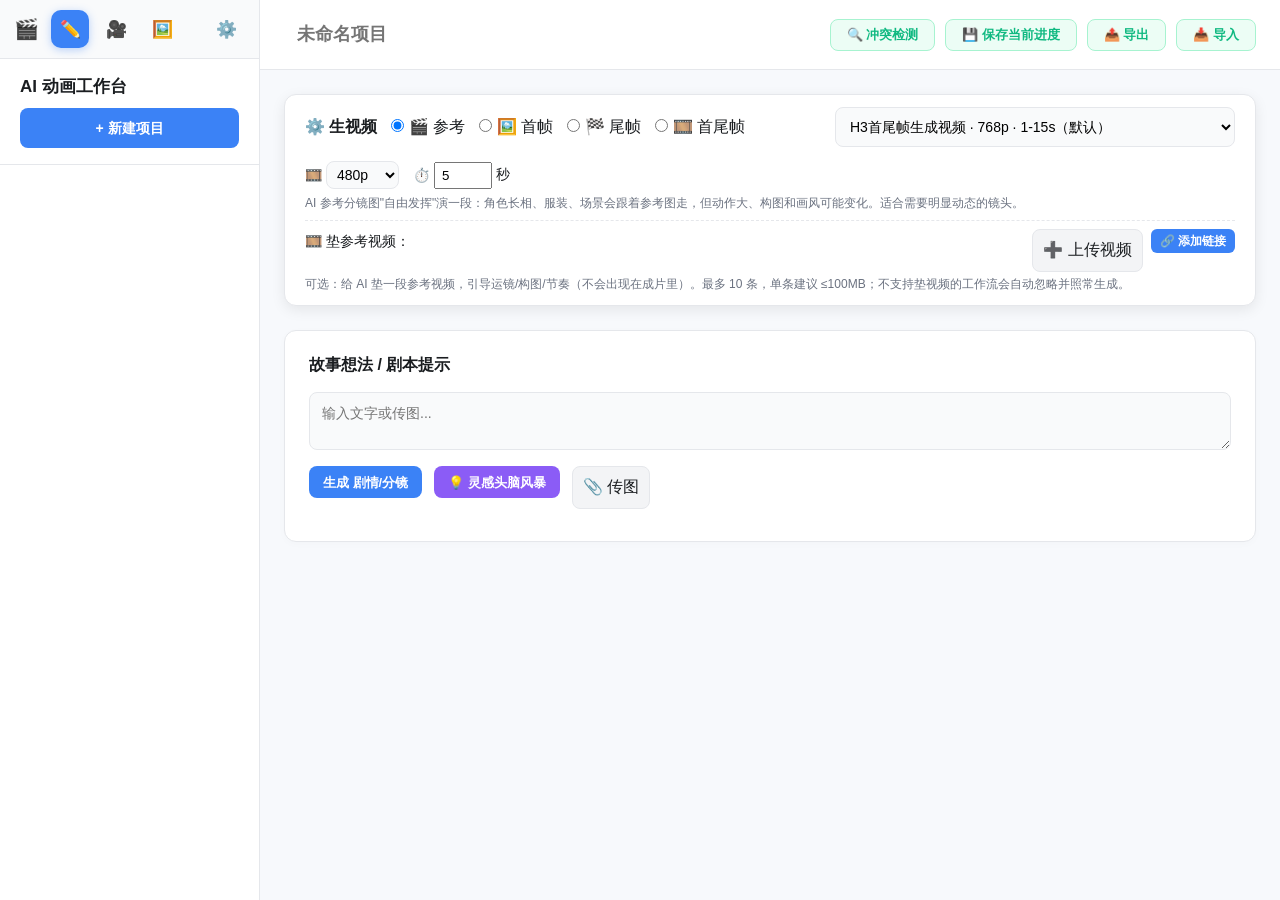
==== commit ea64fadb: "@ feat: 朝向场景锚点 + 机位预览帧传入生图 + 一键冲突检测 - 朝向事实新增面朝「门/家具/人物」场景锚点，全链路硬规则同步指向目标（含 AI 缓存 v3） - 3D 导演台机位预览帧自动" ====
--- a/static/index.html
+++ b/static/index.html
@@ -4,6 +4,19 @@
     <meta charset="UTF-8">
     <meta name="viewport" content="width=device-width, initial-scale=1.0">
     <title>AI 动画工作台 · 3D 导演台</title>
+    <script>
+    /* 线上发布域名下强制跳转手机版（云端数据版）：
+       桌面版把项目存在浏览器 localStorage，与云端库互不相通——
+       在线上链接上打开会造成"同一个项目两份数据"。
+       本地使用（localhost / 127.0.0.1 / file://）不受影响。 */
+    (function () {
+        var h = location.hostname;
+        var isLocal = h === "localhost" || h === "127.0.0.1" || h === "" || location.protocol === "file:";
+        if (!isLocal && /workbuddy\.host$/.test(h)) {
+            location.replace("/" + location.search);
+        }
+    })();
+    </script>
     <script type="importmap">
     {
         "imports": {
@@ -12,7 +25,7 @@
         }
     }
     </script>
-    <script type="module" src="/static/director3d.js?v=15"></script>
+    <script type="module" src="/static/director3d.js?v=20"></script>
     <script src="https://cdn.jsdelivr.net/npm/marked/marked.min.js"></script>
     <script src="https://cdn.jsdelivr.net/npm/dompurify@3.0.6/dist/purify.min.js"></script>
     <script src="https://cdn.jsdelivr.net/npm/sortablejs@1.15.0/Sortable.min.js"></script>
@@ -207,15 +220,30 @@
                             <option value="minimax_h3_image_audio_to_video_v2" data-kind="audio" disabled>H3多图多音频生视频 · 最多9图3音频</option>
                             <option value="minimax_h3_z0903" data-kind="audio" disabled>H3九图三音生视频(高质量音画融合)</option>
                         </optgroup>
+                        <optgroup label="🫘 豆包 Seedance（火山方舟 Ark · 用即梦 ARK Key）">
+                            <option value="doubao:doubao-seedance-2-5-260628" data-kind="doubao">Seedance 2.5 · 多参考图+垫视频+含音频 · 4-30s</option>
+                        </optgroup>
                         <optgroup label="其他">
                             <option value="custom" data-kind="custom">✏️ 自定义工作流 ID…</option>
                         </optgroup>
                     </select>
                     <input type="text" id="i2vWorkflowInput" class="hidden" value="minimax_h3_lightx2v" placeholder="输入工作流 ID" style="width: 220px;" onchange="saveCurrentProject()">
-                    <label style="cursor: pointer; white-space: nowrap; font-size: 14px; display:flex; align-items:center; gap:4px;" title="视频时长（秒），1-15；不同工作流支持的档位不同，超范围会被平台拒绝">⏱️ <input type="number" id="videoDurationInput" min="1" max="15" value="5" style="width: 58px; padding: 4px 6px;" onchange="onDurationChange()"> 秒</label>
+                    <label style="cursor: pointer; white-space: nowrap; font-size: 14px; display:flex; align-items:center; gap:4px;" title="豆包 Seedance 分辨率：480p≈0.7元/秒，720p≈1.5元/秒，1080p≈1.7元/秒（仅豆包引擎生效）">🎞️ <select id="doubaoResSelect" onchange="localStorage.setItem('wb_doubao_res', this.value)" style="padding: 4px 6px;"><option value="480p">480p</option><option value="720p">720p</option><option value="1080p">1080p</option></select></label>
+                    <label style="cursor: pointer; white-space: nowrap; font-size: 14px; display:flex; align-items:center; gap:4px;" title="视频时长（秒），1-30；豆包 Seedance 引擎支持 4-30 秒，AutoDL 工作流建议 1-15 秒（超范围会被平台拒绝）">⏱️ <input type="number" id="videoDurationInput" min="1" max="30" value="5" style="width: 58px; padding: 4px 6px;" onchange="onDurationChange()"> 秒</label>
                 </div>
                 <div class="hint" id="videoModeHint" style="margin-top: 6px;">AI 参考分镜图"自由发挥"演一段：角色长相、服装、场景会跟着参考图走，但动作大、构图和画风可能变化。适合需要明显动态的镜头。</div>
                 <div class="hint hidden" id="i2vHint" style="margin-top: 6px;">分镜图作为视频的起始帧（首帧）或结束帧（尾帧）原样出现，一致性最高。可在下拉里切换首尾帧工作流，或选"自定义"手动填 ID。</div>
+                <!-- 垫参考视频：仅豆包 Seedance 引擎消费（reference_video，引导运镜/构图/节奏，不入成片）；支持上传与外链，可逐条删除 -->
+                <div id="refVideoBar" style="display:flex; align-items:flex-start; gap:10px; flex-wrap:wrap; margin-top:8px; padding-top:8px; border-top:1px dashed var(--border-color);">
+                    <span style="font-size:14px; white-space:nowrap; padding-top:4px;">🎞️ 垫参考视频：</span>
+                    <div id="refVideoList" style="display:flex; gap:10px; flex-wrap:wrap; flex:1; min-width:200px;"></div>
+                    <div style="display:flex; gap:8px; flex-wrap:wrap;">
+                        <input type="file" id="refVideoUploadInput" accept="video/mp4,video/webm,video/quicktime" style="display:none;" onchange="handleRefVideoUpload(event)">
+                        <label for="refVideoUploadInput" class="label-upload" style="cursor:pointer;">➕ 上传视频</label>
+                        <button class="btn-sm" onclick="addRefVideoUrl()">🔗 添加链接</button>
+                    </div>
+                </div>
+                <div class="hint" id="refVideoHint" style="margin-top:4px;">可选：给 AI 垫一段参考视频，引导运镜/构图/节奏（不会出现在成片里）。最多 10 条，单条建议 ≤100MB；不支持垫视频的工作流会自动忽略并照常生成。</div>
             </div>
 
             <div class="section">
@@ -524,6 +552,7 @@
             if (modeRadio) modeRadio.checked = true;
             if (currentData.videoDuration) document.getElementById("videoDurationInput").value = currentData.videoDuration;
             onVideoModeChange();
+            renderRefVideos(); // 恢复本项目垫参考视频列表
             document.getElementById("ideaInput").value = currentData.idea;
             document.getElementById("chatContainer").innerHTML = "";
             
@@ -2707,15 +2736,20 @@
             const sel = document.getElementById("workflowSelect");
             return sel.value === "custom" ? document.getElementById("i2vWorkflowInput").value.trim() : sel.value;
         }
-        // 视频时长：读取输入框并钳制到 1-15 秒（各工作流支持的档位不同，平台会二次校验）
+        // 视频时长：读取输入框并钳制（豆包引擎 4-30 秒，AutoDL 建议不超过 15 秒，平台会二次校验）
         function getVideoDuration() {
             const el = document.getElementById("videoDurationInput");
             let v = parseInt(el && el.value, 10);
             if (!v || v < 1) v = 5;
-            if (v > 15) v = 15;
+            if (v > 30) v = 30;
             if (el) el.value = v;
             return v;
         }
+        // 豆包分辨率下拉：回显上次选择（480p 默认最省钱）
+        (function () {
+            const el = document.getElementById("doubaoResSelect");
+            if (el) el.value = localStorage.getItem("wb_doubao_res") || "480p";
+        })();
         function onDurationChange() {
             getVideoDuration();
             saveCurrentProject();
@@ -2733,6 +2767,77 @@
             if (kind === "custom") document.getElementById("i2vWorkflowInput").focus();
             onVideoModeChange(); // 统一刷新提示、联动与保存
         }
+
+        // ================= 垫参考视频（豆包 Seedance reference_video）：新增 / 删除 =================
+        // 列表随项目持久化（currentData.refVideos = [{url, name}]），提交生视频时随 body 传给后端
+        function renderRefVideos() {
+            const list = document.getElementById("refVideoList");
+            if (!list) return;
+            const items = currentData.refVideos || [];
+            if (!items.length) {
+                list.innerHTML = `<span class="hint" style="padding-top:4px;">还没有垫参考视频（可选，仅「🫘 豆包 Seedance」引擎使用）</span>`;
+                return;
+            }
+            list.innerHTML = items.map((v, i) => `
+                <div style="position:relative; display:inline-block; text-align:center;">
+                    <video src="${v.url}" muted preload="metadata" style="height:64px; border-radius:6px; border:1px solid var(--border-color); display:block; background:#000;"></video>
+                    <div class="hint" style="max-width:130px; overflow:hidden; text-overflow:ellipsis; white-space:nowrap;" title="${v.name || ""}">${v.name || "参考视频"}</div>
+                    <button class="btn-del-item" style="position:absolute; top:4px; right:4px; padding:1px 6px;" title="移除该参考视频" onclick="removeRefVideo(${i})">✕</button>
+                </div>`).join("");
+        }
+        async function handleRefVideoUpload(ev) {
+            const f = ev.target.files[0];
+            if (!f) return;
+            if (f.size > 100 * 1024 * 1024) { alert("参考视频过大（超过 100MB），请压缩后再上传。"); ev.target.value = ""; return; }
+            const log = document.getElementById("refVideoHint");
+            log.textContent = `⏳ 正在上传「${f.name}」（${(f.size / 1024 / 1024).toFixed(1)}MB），请稍候…`;
+            const reader = new FileReader();
+            reader.onload = async () => {
+                try {
+                    const r = await fetch(`${API}/api/upload-ref-video`, {
+                        method: "POST", headers: { "Content-Type": "application/json" },
+                        body: JSON.stringify({ video_base64: reader.result, filename: f.name }),
+                    });
+                    if (!r.ok) throw new Error((await r.json().catch(() => ({}))).detail || "上传失败");
+                    const d = await r.json();
+                    if (!currentData.refVideos) currentData.refVideos = [];
+                    if (currentData.refVideos.length >= 10) { alert("最多垫 10 条参考视频，请先删除一条。"); ev.target.value = ""; return; }
+                    currentData.refVideos.push({ url: d.video_url, name: f.name });
+                    saveCurrentProject();
+                    renderRefVideos();
+                } catch (e) { alert("参考视频上传失败：" + e.message); }
+                log.textContent = "可选：给 AI 垫一段参考视频，引导运镜/构图/节奏（不会出现在成片里）。豆包引擎最多 10 条，单条建议 ≤100MB。";
+                ev.target.value = "";
+            };
+            reader.onerror = () => { alert("读取视频文件失败"); ev.target.value = ""; };
+            reader.readAsDataURL(f);
+        }
+        function addRefVideoUrl() {
+            const url = (prompt("输入参考视频 URL：\n· 公网可访问的 mp4 直链（豆包云端能拉取）\n· 或本地图床地址 /static/uploads/...") || "").trim();
+            if (!url) return;
+            if (!currentData.refVideos) currentData.refVideos = [];
+            if (currentData.refVideos.length >= 10) { alert("最多垫 10 条参考视频，请先删除一条。"); return; }
+            currentData.refVideos.push({ url, name: url.split("/").pop().split("?")[0] || "外部链接" });
+            saveCurrentProject();
+            renderRefVideos();
+        }
+        function removeRefVideo(i) {
+            const items = currentData.refVideos || [];
+            const it = items[i];
+            if (!it) return;
+            if (!confirm(`移除参考视频「${it.name || it.url}」？\n（上传的本机文件会一并从服务器删除）`)) return;
+            items.splice(i, 1);
+            saveCurrentProject();
+            renderRefVideos();
+            // 本地上传的 refvideo_ 文件同步从服务器清理（外链不动）
+            const fname = String(it.url).split("/").pop().split("?")[0];
+            if (fname.startsWith("refvideo_")) {
+                fetch(`${API}/api/delete-files`, {
+                    method: "POST", headers: { "Content-Type": "application/json" },
+                    body: JSON.stringify({ urls: [it.url] }),
+                }).catch(() => {});
+            }
+        }
         async function genVideo(sbId) {
             const sbItem = currentData.storyData.storyboards.find(s => s._id === sbId);
             if (!sbItem) return;
@@ -2741,7 +2846,7 @@
             const sbImages = (sbItem.images && sbItem.images.length)
                 ? sbItem.images
                 : (sbItem.imgSrc ? [{ url: sbItem.imgSrc, role: "" }] : []);
-            if (!sbImages.length && getWorkflowKind() !== "text") return alert("请先生成分镜图（或选择「📝 文生视频」工作流）");
+            if (!sbImages.length && getWorkflowKind() !== "text" && getWorkflowKind() !== "doubao") return alert("请先生成分镜图（或选择「📝 文生视频」工作流）");
 
             const mode = getVideoMode();
             const taggedFirst = sbImages.find(im => im.role === "first");
@@ -2812,6 +2917,9 @@
                 // 新模板会额外产出 video_prompt（专给图生视频的运动描述），旧项目没有该字段则回退 image_prompt
                 let prompt = sbItem.edited_prompt || sbItem.video_prompt || sbItem.image_prompt || sbItem.description;
                 let workflowId = getSelectedWorkflowId();
+                // 引擎分流：doubao: 前缀 = 豆包 Seedance（火山方舟）；其余 = AutoDL ComfyUI 工作流
+                const isDoubao = workflowId.startsWith("doubao:");
+                const doubaoModel = isDoubao ? workflowId.slice("doubao:".length) : null;
                 // 测量参考图的实际宽高比，后端据此自动选横屏/竖屏档位（H3 工作流默认出竖屏）。
                 // 第一张探测失败（加载错误/超时）时依次尝试后面的图，全失败才放弃——
                 // 探测失败会导致后端拿不到宽高比而回退竖屏默认档，横屏项目就会出竖屏视频。
@@ -2851,7 +2959,16 @@
                         duration: getVideoDuration(),
                         resolution: "768p",
                         image_aspect: imageAspect,
-                        workflow_id: workflowId
+                        workflow_id: isDoubao ? null : workflowId,
+                        video_engine: isDoubao ? "doubao" : "autodl",
+                        video_model: doubaoModel,
+                        doubao_resolution: isDoubao ? (localStorage.getItem("wb_doubao_res") || "480p") : undefined,
+                        // 垫参考视频：所有引擎都传（豆包 Seedance 作 reference_video；AutoDL 工作流不接受时后端自动去掉重试）
+                        ref_video_urls: (currentData.refVideos || []).map(v => v.url),
+                        // 页面链接里的 sharecode + 页面公网地址：后端把本地上传的垫视频拼成公网直链给云端拉取
+                        // （请求经代理转发后后端看到的 host 是内网地址，所以必须由前端显式传 origin）
+                        share_code: (new URLSearchParams(location.search).get("sharecode") || undefined),
+                        page_origin: location.origin
                     }),
                 });
                 
